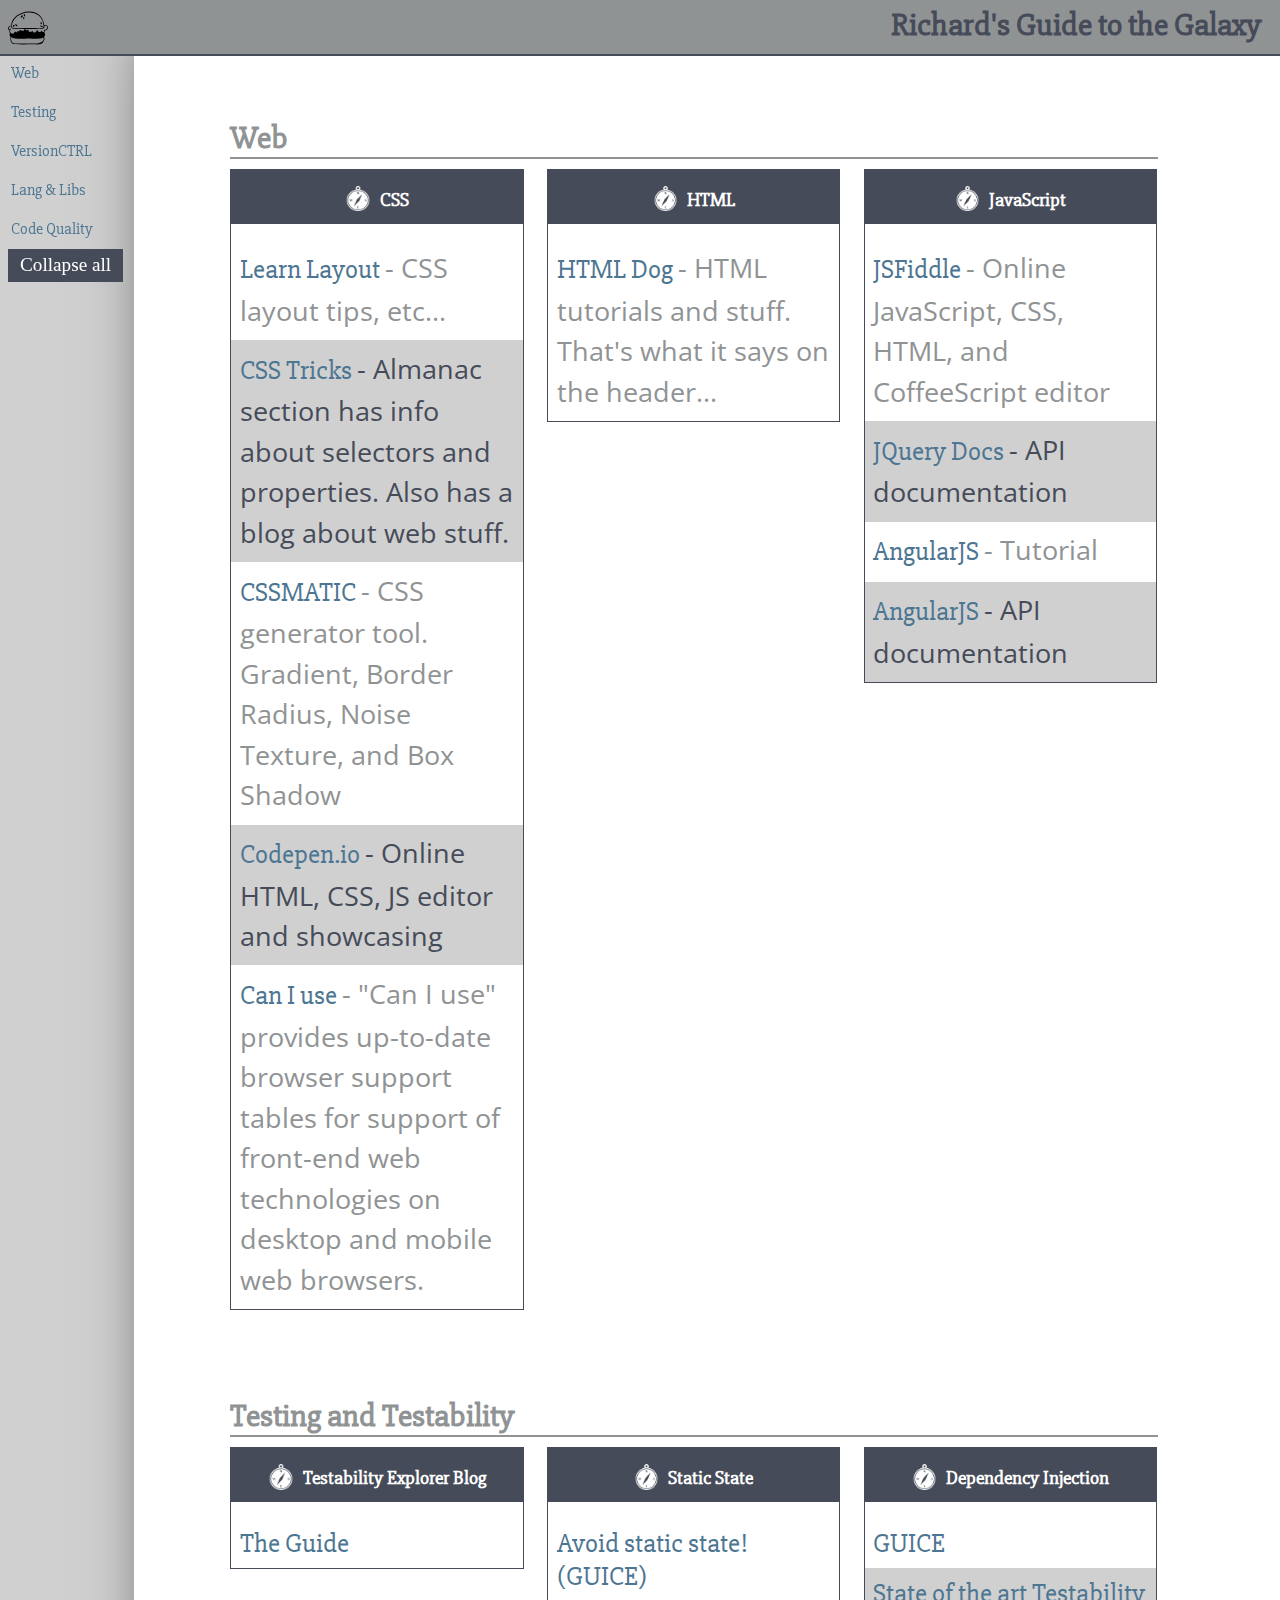
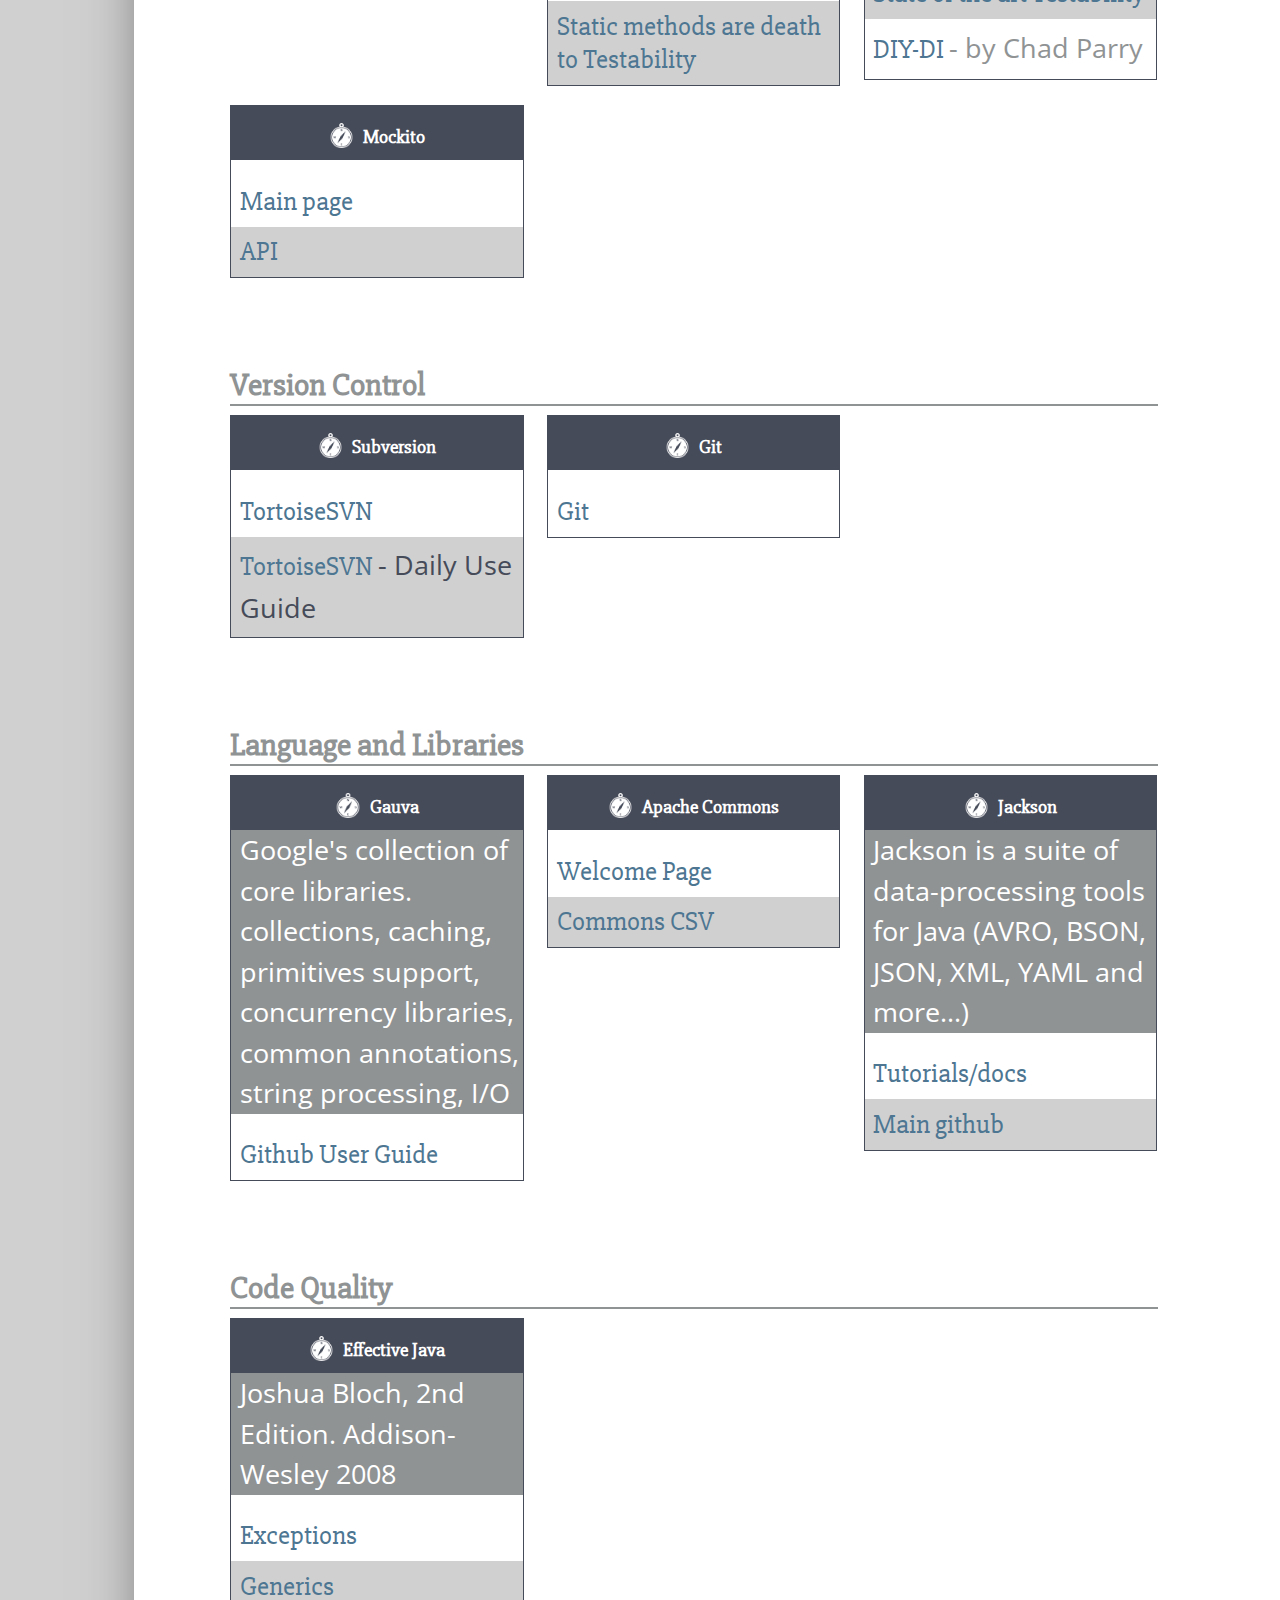
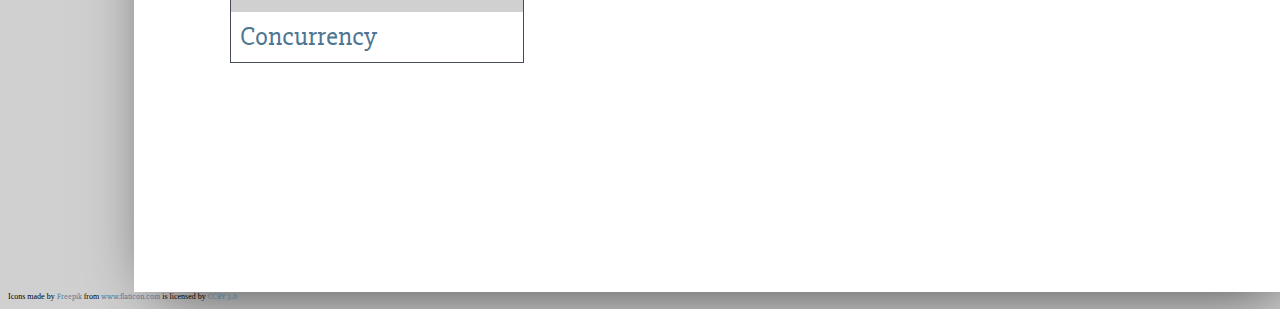
==== index.html @ 896665d2 "Merge branch 'master' into gh-pages" ====
<!DOCTYPE html>
<html>
    <head>
        <title>Guide to the Galaxy</title>
        <meta charset="UTF-8">
        <meta name="viewport" content="width=device-width, initial-scale=1.0">
        <link href='https://fonts.googleapis.com/css?family=Slabo+27px|Open+Sans+Condensed:300' rel='stylesheet' type='text/css'>
        <link rel="stylesheet" type="text/css" href="styles/styles.css">
    </head>
    <body>
        <img src="img/hamburger.svg" alt="hamburger"/>
        <div id="header"> <!--Page header row-->
            <h1>Richard's Guide to the Galaxy</h1>
        </div>
        <div id="side-bar-left">
            <ul>
                <li><a href="index.html#web">Web</a></li>
                <li><a href="index.html#testability">Testing</a></li>
                <li><a href="index.html#version-control">VersionCTRL</a></li>
                <li><a href="index.html#lang-lib">Lang &amp Libs</a></li>
                <li><a href="index.html#code-quality">Code Quality</a></li>
            </ul>
            <div>Collapse all</div>
        </div>
        <div class="container">

            <div class="row super-row">
                <div >
                    <h2 id="web">
                        Web
                    </h2>
                </div>
                <div class="column">
                    <div class="row">
                        <h4>
                            <img src="img/compass67.png" alt="compass"/>
                            CSS
                        </h4>
                    </div>
                    <ul>
                        <li>
                            <p>
                                <a href="http://learnlayout.com/">Learn Layout </a>
                                - CSS layout tips, etc...
                            </p>
                        </li>
                        <li>
                            <p>
                                <a href="https://css-tricks.com/almanac/">CSS Tricks </a>
                                - Almanac section has info about selectors and properties.
                                Also has a blog about web stuff.
                            </p>
                        </li>
                        <li>
                            <p>
                                <a href="http://www.cssmatic.com/">CSSMATIC </a>
                                - CSS generator tool. Gradient, Border Radius, 
                                Noise Texture, and Box Shadow
                            </p>
                        </li>
                        <li>
                            <p>
                                <a href="https://codepen.io">Codepen.io </a>
                                - Online HTML, CSS, JS editor and showcasing
                            </p>
                        </li>
                        <li>
                            <p>
                                <a href="http://caniuse.com/">Can I use </a>
                                - "Can I use" provides up-to-date browser support tables for support of front-end web technologies on desktop and mobile web browsers.
                            </p>
                        </li>
                    </ul>
                </div>
                <div class="column">
                    <div class="row">
                        <h4>
                            <img src="img/compass67.png" alt="compass"/>
                            HTML
                        </h4>
                    </div>
                    <ul>
                        <li>
                            <p>
                                <a href="http://www.htmldog.com/">HTML Dog </a>
                                - HTML tutorials and stuff. That's what it says
                                on the header...
                            </p>
                        </li>
                    </ul>
                </div>
                <div class="column">
                    <div class="row">
                        <h4>
                            <img src="img/compass67.png" alt="compass"/>
                            JavaScript
                        </h4>
                    </div>
                    <ul>
                        <li>
                            <p>
                                <a href="https://jsfiddle.net">JSFiddle </a>
                                - Online JavaScript, CSS, HTML, and CoffeeScript editor
                            </p>
                        </li>
                        <li>
                            <p>
                                <a href="https://api.jquery.com/">JQuery Docs </a>
                                - API documentation
                            </p>
                        </li>
                        <li>
                            <p>
                                <a href="https://docs.angularjs.org/tutorial">AngularJS </a>
                                - Tutorial
                            </p>
                        </li>
                        <li>
                            <p>
                                <a href="https://docs.angularjs.org/api">AngularJS </a>
                                - API documentation
                            </p>
                        </li>
                    </ul>
                </div>
            </div>
            <div class="row super-row">
                <div>
                    <h2 id="testability">
                        Testing and Testability
                    </h2>
                </div>
                <div class="column">
                    <div class="row">
                        <h4>
                            <img src="img/compass67.png" alt="compass"/>
                            Testability Explorer Blog
                        </h4>
                    </div>
                    <ul>
                        <li>
                            <a href="http://misko.hevery.com/2008/11/24/guide-to-writing-testable-code/">The Guide</a>
                        </li>
                    </ul>
                </div>
                <div class="column">
                    <div class="row">
                        <h4>
                            <img src="img/compass67.png" alt="compass"/>
                            Static State
                        </h4>
                    </div>
                    <ul>
                        <li><a href="https://github.com/google/guice/wiki/AvoidStaticState">Avoid static state! (GUICE)</a></li>
                        <li><a href="http://misko.hevery.com/2008/12/15/static-methods-are-death-to-testability/">Static methods are death to Testability</a></li>
                    </ul>
                </div>
                <div class="column">
                    <div class="row">
                        <h4>
                            <img src="img/compass67.png" alt="compass"/>
                            Dependency Injection</h4>
                    </div>
                    <ul>
                        <li><a href="https://github.com/google/guice/wiki/Motivation">GUICE</a></li>
                        <li><a href="https://docs.google.com/presentation/d/1Z51Szm2nNot12UvZMtaYuThVZ0Ie_f84uMIF6kpuWRE/present?slide=id.i0">State of the art Testability</a></li>
                        <li><p><a href="http://blacksheep.parry.org/wp-content/uploads/2010/03/DIY-DI.pdf">DIY-DI </a>- by Chad Parry</p></li>
                    </ul>
                </div>
                <div class="column">
                    <div class="row">
                        <h4>
                            <img src="img/compass67.png" alt="compass"/>
                            Mockito</h4>
                    </div>
                    <ul>
                        <li><a href="http://mockito.org">Main page</a></li>
                        <li><a href="http://mockito.github.io/mockito/docs/current/org/mockito/Mockito.html">API</a></li>
                    </ul>
                </div>
            </div>
            <div class="row super-row"><!-- row 3 -->
                <div >
                    <h2 id="version-control">
                        Version Control
                    </h2>
                </div>
                <div class="column">
                    <div class="row">
                        <h4>
                            <img src="img/compass67.png" alt="compass"/>
                            Subversion
                        </h4>
                    </div>
                    <ul>
                        <li><a href="http://tortoisesvn.net/">TortoiseSVN</a></li>
                        <li>
                            <p>
                                <a href="http://tortoisesvn.net/docs/release/TortoiseSVN_en/tsvn-dug.html">TortoiseSVN </a>
                                - Daily Use Guide
                            </p>
                        </li>
                    </ul>
                </div>
                <div class="column">
                    <div class="row">
                        <h4>
                            <img src="img/compass67.png" alt="compass"/>
                            Git
                        </h4>
                    </div>
                    <ul>
                        <li><a href="#">Git</a></li>
                    </ul>
                </div>
            </div>
            <div class="row super-row">
                <div>
                    <h2 id="lang-lib">
                        Language and Libraries
                    </h2>
                </div>
                <div class="column">
                    <div class="row">
                        <h4>
                            <img src="img/compass67.png" alt="compass"/>
                            Gauva
                        </h4>
                    </div>
                    <p class="col-description">
                        Google's collection of core libraries. collections, 
                        caching, primitives support, concurrency libraries, common annotations, string processing, I/O
                    </p>
                    <ul>
                        <li><a href="https://github.com/google/guava/wiki">Github User Guide</a></li>
                    </ul>
                </div>
                <div class="column">
                    <div class="row">
                        <h4>
                            <img src="img/compass67.png" alt="compass"/>
                            Apache Commons
                        </h4>
                    </div>
                    <ul>
                        <li><a href="https://commons.apache.org/">Welcome Page</a></li>
                        <li><a href="https://commons.apache.org/proper/commons-csv/">Commons CSV</a></li>
                    </ul>
                </div>
                <div class="column">
                    <div class="row">
                        <h4>
                            <img src="img/compass67.png" alt="compass"/>
                            Jackson
                        </h4>
                    </div>
                    <p class="col-description">
                        Jackson is a suite of data-processing tools for Java (AVRO, BSON, JSON, XML, YAML and more...)
                    </p>
                    <ul>
                        <li><a href="https://github.com/FasterXML/jackson-docs">Tutorials/docs</a></li>
                        <li><a href="https://github.com/FasterXML/jackson">Main github</a></li>
                    </ul>
                </div>
            </div>
            <div class="row super-row">
                <div>
                    <h2 id="code-quality">
                        Code Quality
                    </h2>
                </div>
                <div class="column">
                    <div class="row">
                        <h4>
                            <img src="img/compass67.png" alt="compass"/>
                            Effective Java
                        </h4>
                    </div>
                    <p class="col-description">
                        <a href="http://www.amazon.com/Effective-Java-2nd-Joshua-Bloch/dp/0321356683/ref=sr_1_1?ie=UTF8&qid=1441570500&sr=8-1&keywords=effective+java">Joshua Bloch, 2nd Edition. Addison-Wesley 2008 </a>
                    </p>
                    <ul>
                        <li><a href="exceptions.html">Exceptions</a></li>
                        <li><a href="#code-quality">Generics</a></li>
                        <li><a href="#code-quality">Concurrency</a></li>
                    </ul>
                </div>
            </div>
        </div>
        <div id="icon-citation">Icons made by <a href="http://www.flaticon.com/authors/freepik" title="Freepik">Freepik</a> from <a href="http://www.flaticon.com" title="Flaticon">www.flaticon.com</a>             is licensed by <a href="http://creativecommons.org/licenses/by/3.0/" title="Creative Commons BY 3.0">CC BY 3.0</a></div>
    </body>
    <script src="https://ajax.googleapis.com/ajax/libs/jquery/2.1.3/jquery.min.js"></script>
    <script src="scripts/sidebar.js" type="text/javascript"></script>
</html>
---- styles/styles.css ----
/* 
        Created on : Aug 29, 2015, 10:10:57 AM
        Author     : richardclay
    */
    body{
        padding: 0;
        background-color: #d0d0d0;
    }

    a{
        color: #4d7692;
        text-decoration: none;
        font-family: 'Slabo 27px', serif;
    }

    p{
        color: #909394;
        line-height: 1.5;
        font-family: 'Open Sans Condensed', sans-serif;
    }

    a:hover{
        color: #ff8a4a;
    }

    a,
    p{

        font-size: 27px;
        margin-bottom: 0;
        margin-top: 0;
    }

    .column{
        display: inline-block;
        margin-left: 0;
        margin-right: 2%;
        margin-bottom: 2%;
        width: 30%;
        vertical-align: top;
        border: 1px solid #464B59;
    }

    .container{
        width: 80%;
        min-height: 800px;
        margin-left: 10%;
        padding-right: 5%;
        padding-left: 6%;
        padding-top: 5%;
        box-shadow: 5px;

        background-color: #fff;
        padding-bottom: 15%;
        -webkit-box-shadow: 10px 10px 64px -14px rgba(0,0,0,0.75);
        -moz-box-shadow: 10px 10px 64px -14px rgba(0,0,0,0.75);
        box-shadow: 10px 10px 64px -14px rgba(0,0,0,0.75);
    }
    div.column > .row{
        background: #464B59;
        color: white;
    }

    div#header{
        border-bottom: 2px solid #464B59; 
        text-align: right;
        width: 105%;
        margin-left: -5%;
        position: fixed;
        top: 0;
        z-index: 1;
    }

    div#header h1{
        background: #909394;
        color: #464B59;
        font-size: 2em;
        margin-top: 0;
        padding-right: 2%;
        margin-bottom: 0;
        padding-bottom: 10px;
        padding-top: 5px;
    }

    div#side-bar-left{
        position: fixed;
        top: 6%;
        width: 9%;
    }

    div#side-bar-left a{
        font-size: 1em;
        line-height: 2;
    }
    
    div#side-bar-left ul{
        margin-top: 0;
    }

    div#side-bar-left div{
        background-color: #464B59;
        color: white;
        font-size: 1.2em;
        padding: 5%;
        text-align: center;
    }
    
    div.title h3{
        border-bottom: 2px solid #464B59;
        color: #464B59;
        display: inline-block;
        font-size: 1.65em;
        padding-bottom: 2px;
    }

    div.column ul{
        /*display: none;*/
    }

    div.column li:nth-child(even){
        background-color: #D0D0D0;
    }
    div.column li:nth-child(even) p{
        color: #464B59;
    }

    div#icon-citation,
    div#icon-citation a{
        font-size: 8px;
    }

    h1,
    h2,
    h3,
    h4{
        font-family: 'Slabo 27px', serif;
    }
    h2{
        border-bottom: solid 2px #909394;
        font-size: 2em;
        color: #909394;
        margin-bottom: 1%;
        width: 95.5%;
    }

    h4{
        color: #fff;
        font-size: 1.2em;
        text-align: center;
        margin: 0%;
        padding-top: 2%;
        padding-bottom: 2%;
    }

    img[alt="compass"]{
        margin-right: 5px;
        position: relative;
        top: 5px;
        width: 9%;
    }

    img[alt="hamburger"]{
        width: 40px;
        position: fixed;
        z-index: 2;
    }

    ul{
        list-style: none;
        padding-left: 0%;
        margin-bottom: 0;
    }

    li{
        padding: 3%;
    }


    p.col-description{
        width: 97%;
        background-color: #909394;
        color: #fff;
        padding-left: 3%;
    }
    
    p.detail{
        max-width: 60%;
    }
    .row{
        padding: 2%;
    }

    div.super-row{
    }

    .bot-pad{
        padding-bottom: 15%;
    }

    .super-row:nth-last-of-type(1){
        border-bottom: none;
    }
    
    p.col-description a{
        font-family: inherit;
        color: inherit;
    }
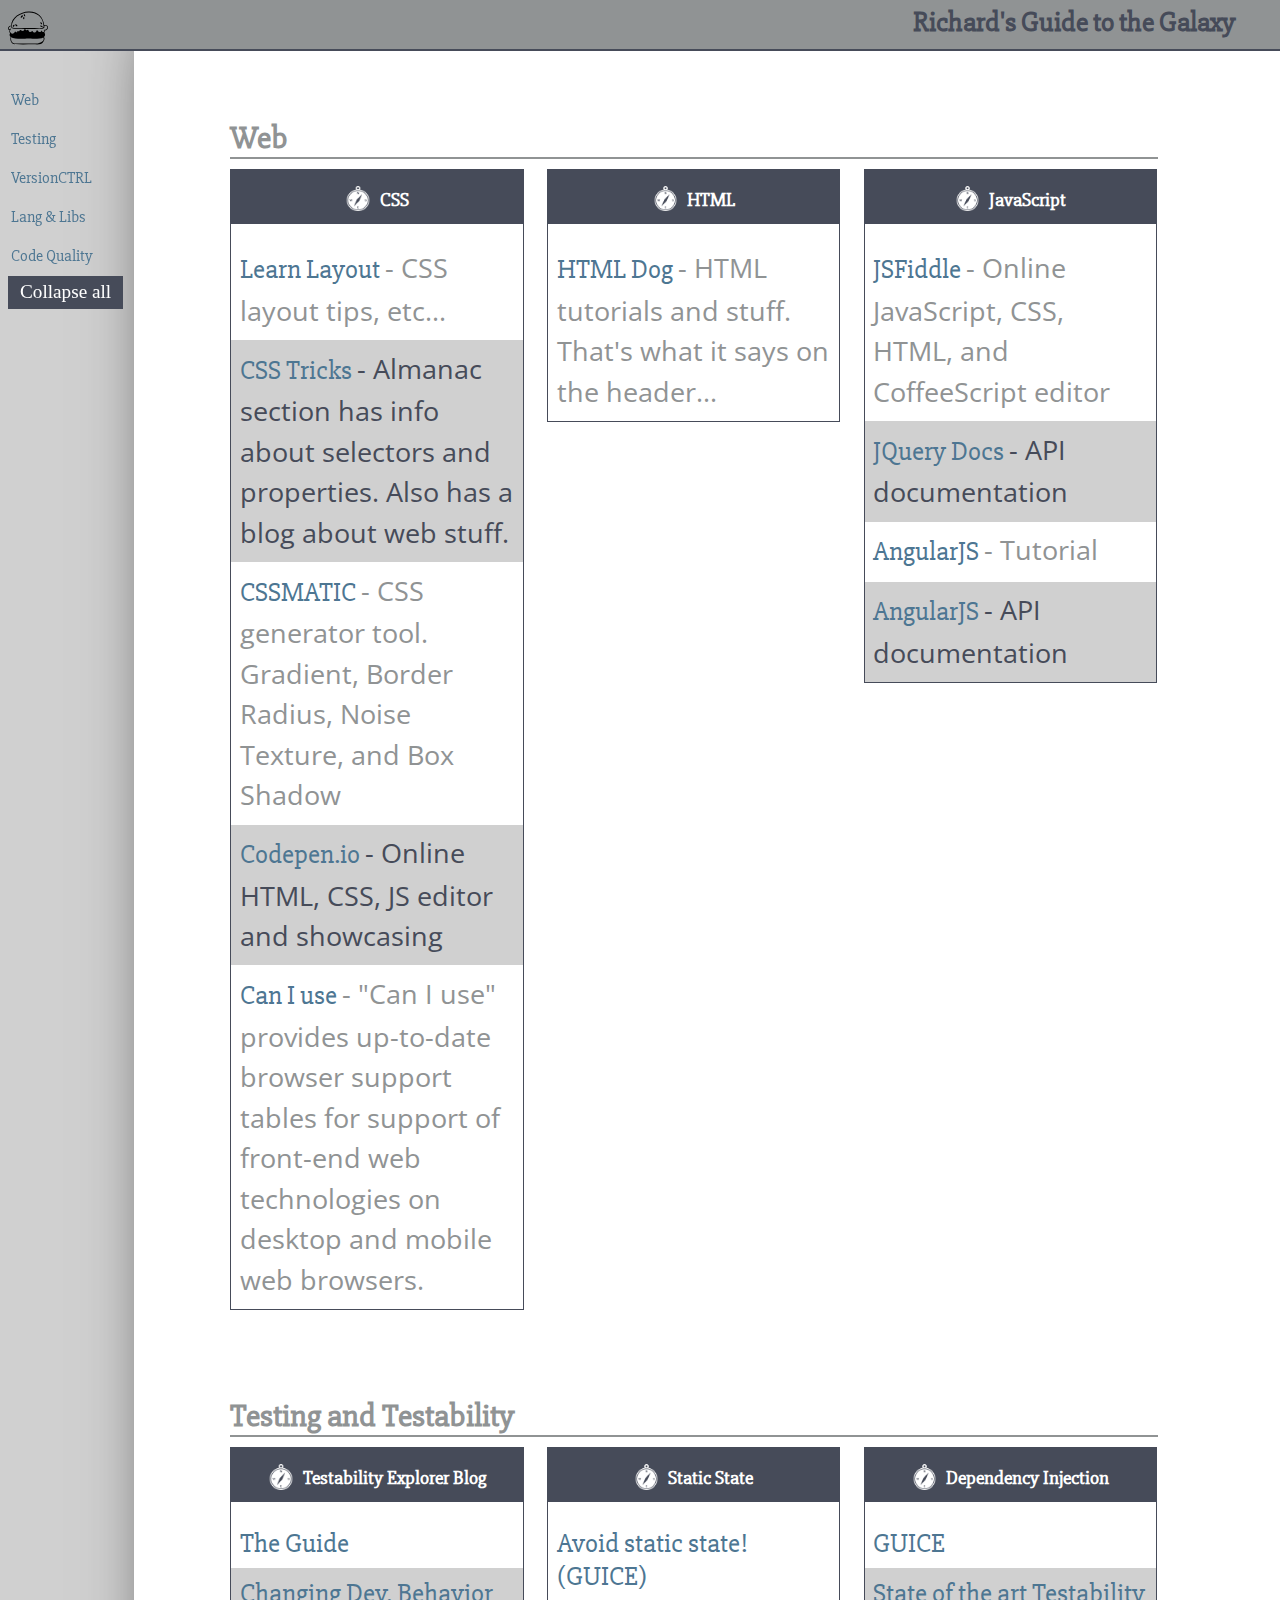
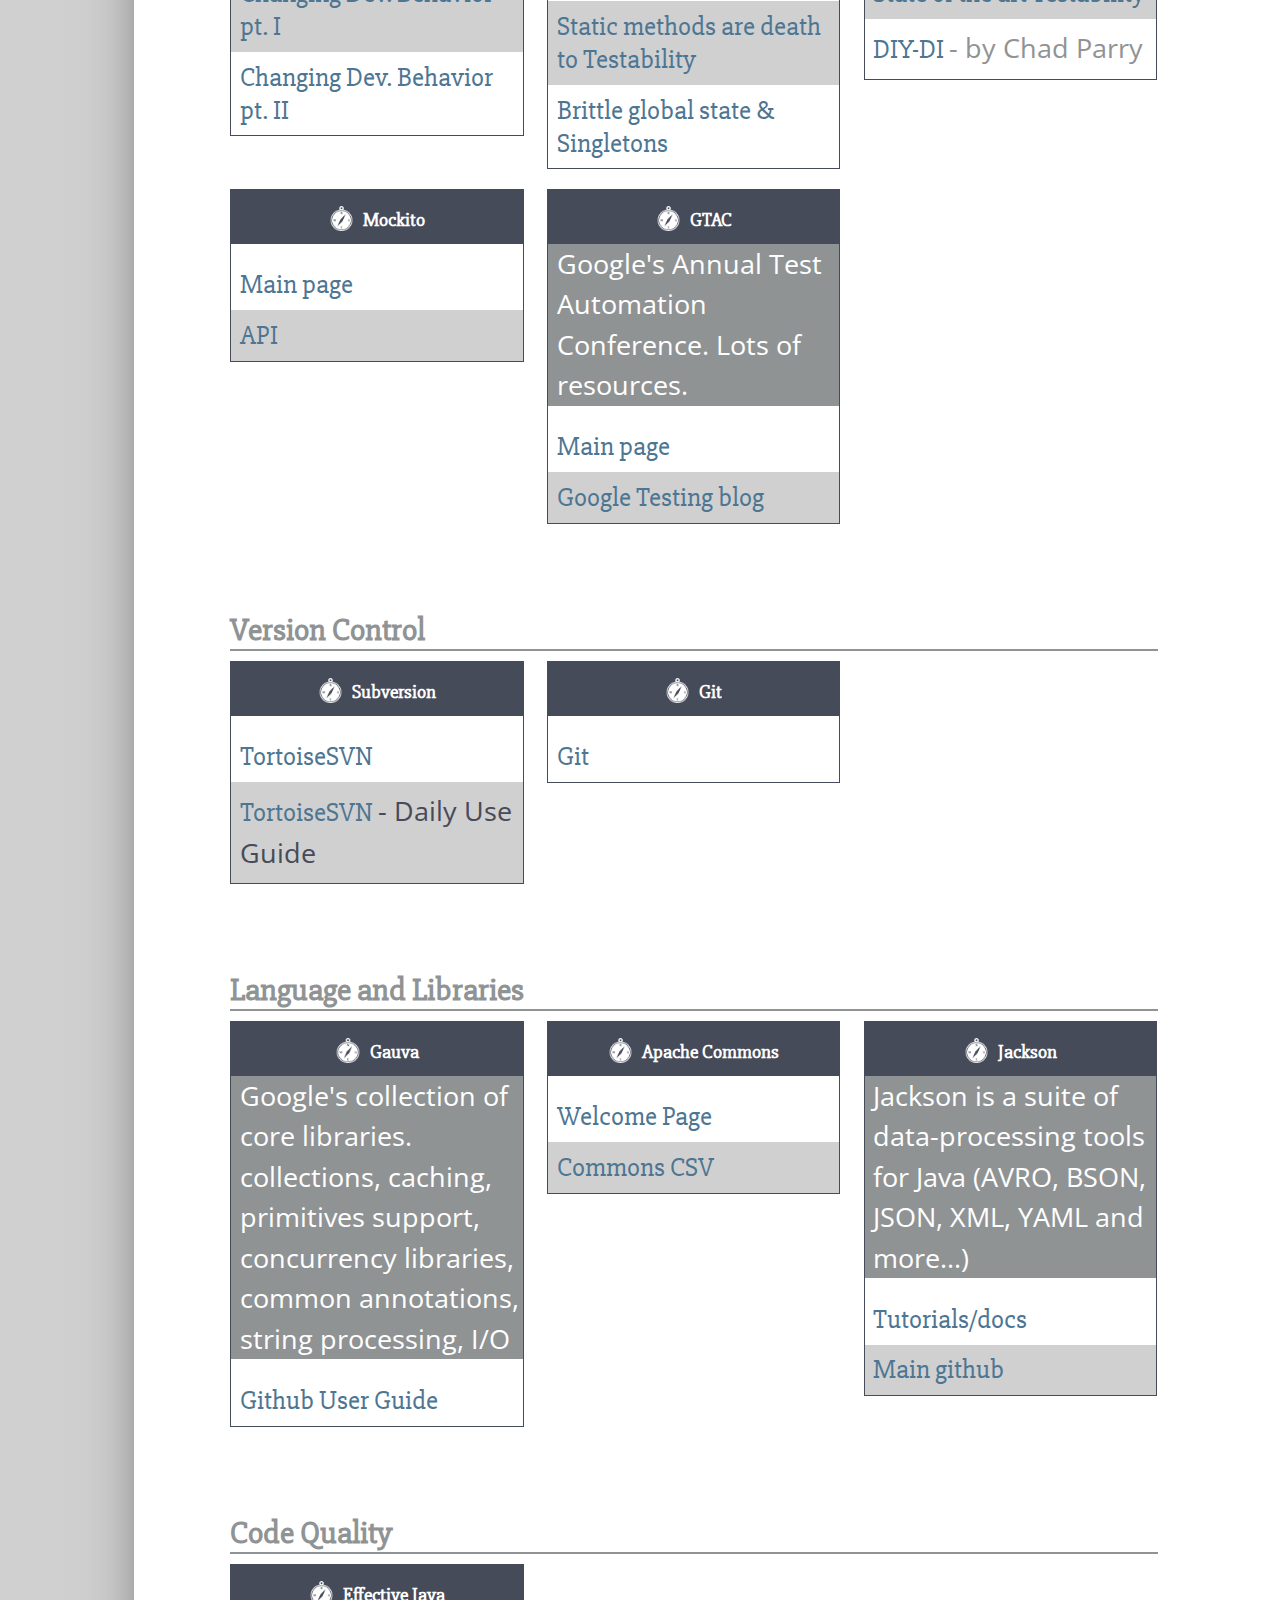
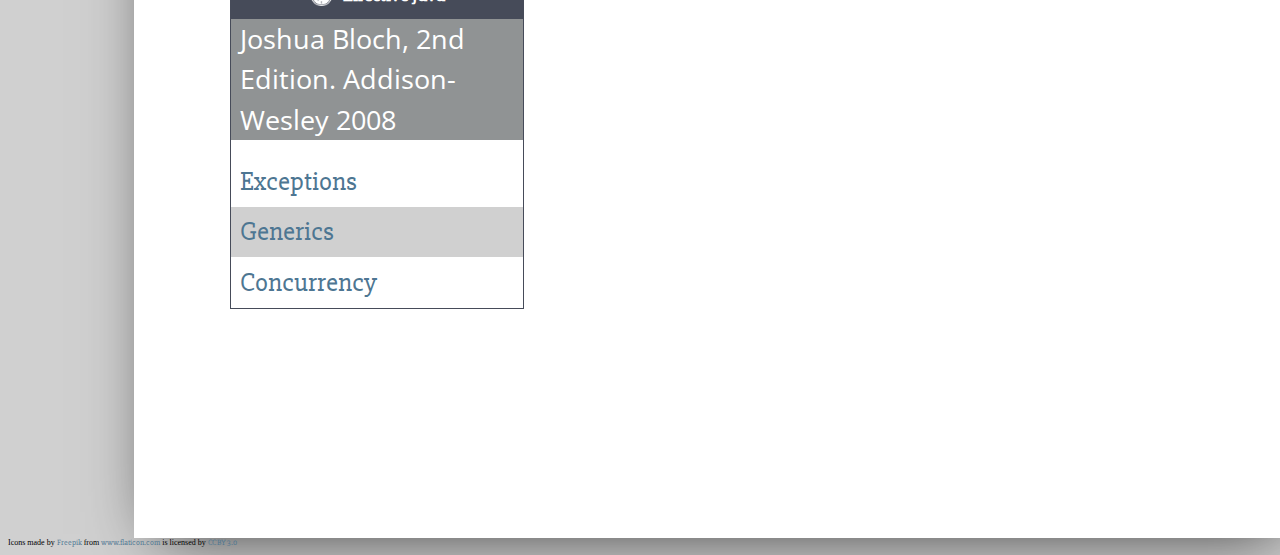
==== commit 2e38b9b5: "links added, collapse button fix" ====
--- a/index.html
+++ b/index.html
@@ -10,7 +10,8 @@
     <body>
         <img src="img/hamburger.svg" alt="hamburger"/>
         <div id="header"> <!--Page header row-->
-            <h1>Richard's Guide to the Galaxy</h1>
+            <!--<h1>Richard's Guide to the Galaxy</h1>-->
+            <h1><a href="index.html">Richard's Guide to the Galaxy</a></h1>
         </div>
         <div id="side-bar-left">
             <ul>
@@ -141,6 +142,12 @@
                         <li>
                             <a href="http://misko.hevery.com/2008/11/24/guide-to-writing-testable-code/">The Guide</a>
                         </li>
+                        <li>
+                            <a href="http://www.alphaitjournal.com/2008/08/hevery-changing-developer-behaviour.html">Changing Dev. Behavior pt. I</a>
+                        </li>
+                        <li>
+                            <a href="http://www.alphaitjournal.com/2009/06/hevery-changing-developer-behaviour.html">Changing Dev. Behavior pt. II</a>
+                        </li>
                     </ul>
                 </div>
                 <div class="column">
@@ -153,6 +160,7 @@
                     <ul>
                         <li><a href="https://github.com/google/guice/wiki/AvoidStaticState">Avoid static state! (GUICE)</a></li>
                         <li><a href="http://misko.hevery.com/2008/12/15/static-methods-are-death-to-testability/">Static methods are death to Testability</a></li>
+                        <li><a href="http://misko.hevery.com/code-reviewers-guide/flaw-brittle-global-state-singletons/">Brittle global state &amp; Singletons</a></li>
                     </ul>
                 </div>
                 <div class="column">
@@ -176,6 +184,20 @@
                     <ul>
                         <li><a href="http://mockito.org">Main page</a></li>
                         <li><a href="http://mockito.github.io/mockito/docs/current/org/mockito/Mockito.html">API</a></li>
+                    </ul>
+                </div>
+                <div class="column">
+                    <div class="row">
+                        <h4>
+                            <img src="img/compass67.png" alt="compass"/>
+                            GTAC</h4>
+                    </div>
+                    <p class="col-description">
+                        Google's Annual Test Automation Conference. Lots of resources.
+                    </p>
+                    <ul>
+                        <li><a href="https://developers.google.com/google-test-automation-conference/">Main page</a></li>
+                        <li><a href="http://googletesting.blogspot.com/">Google Testing blog</a></li>
                     </ul>
                 </div>
             </div>
--- a/styles/styles.css
+++ b/styles/styles.css
@@ -71,10 +71,11 @@
         z-index: 1;
     }
 
-    div#header h1{
+    div#header h1,
+    div#header a{
         background: #909394;
         color: #464B59;
-        font-size: 2em;
+        font-size: 1.32em;
         margin-top: 0;
         padding-right: 2%;
         margin-bottom: 0;
@@ -84,7 +85,7 @@
 
     div#side-bar-left{
         position: fixed;
-        top: 6%;
+        top: 9%;
         width: 9%;
     }
 
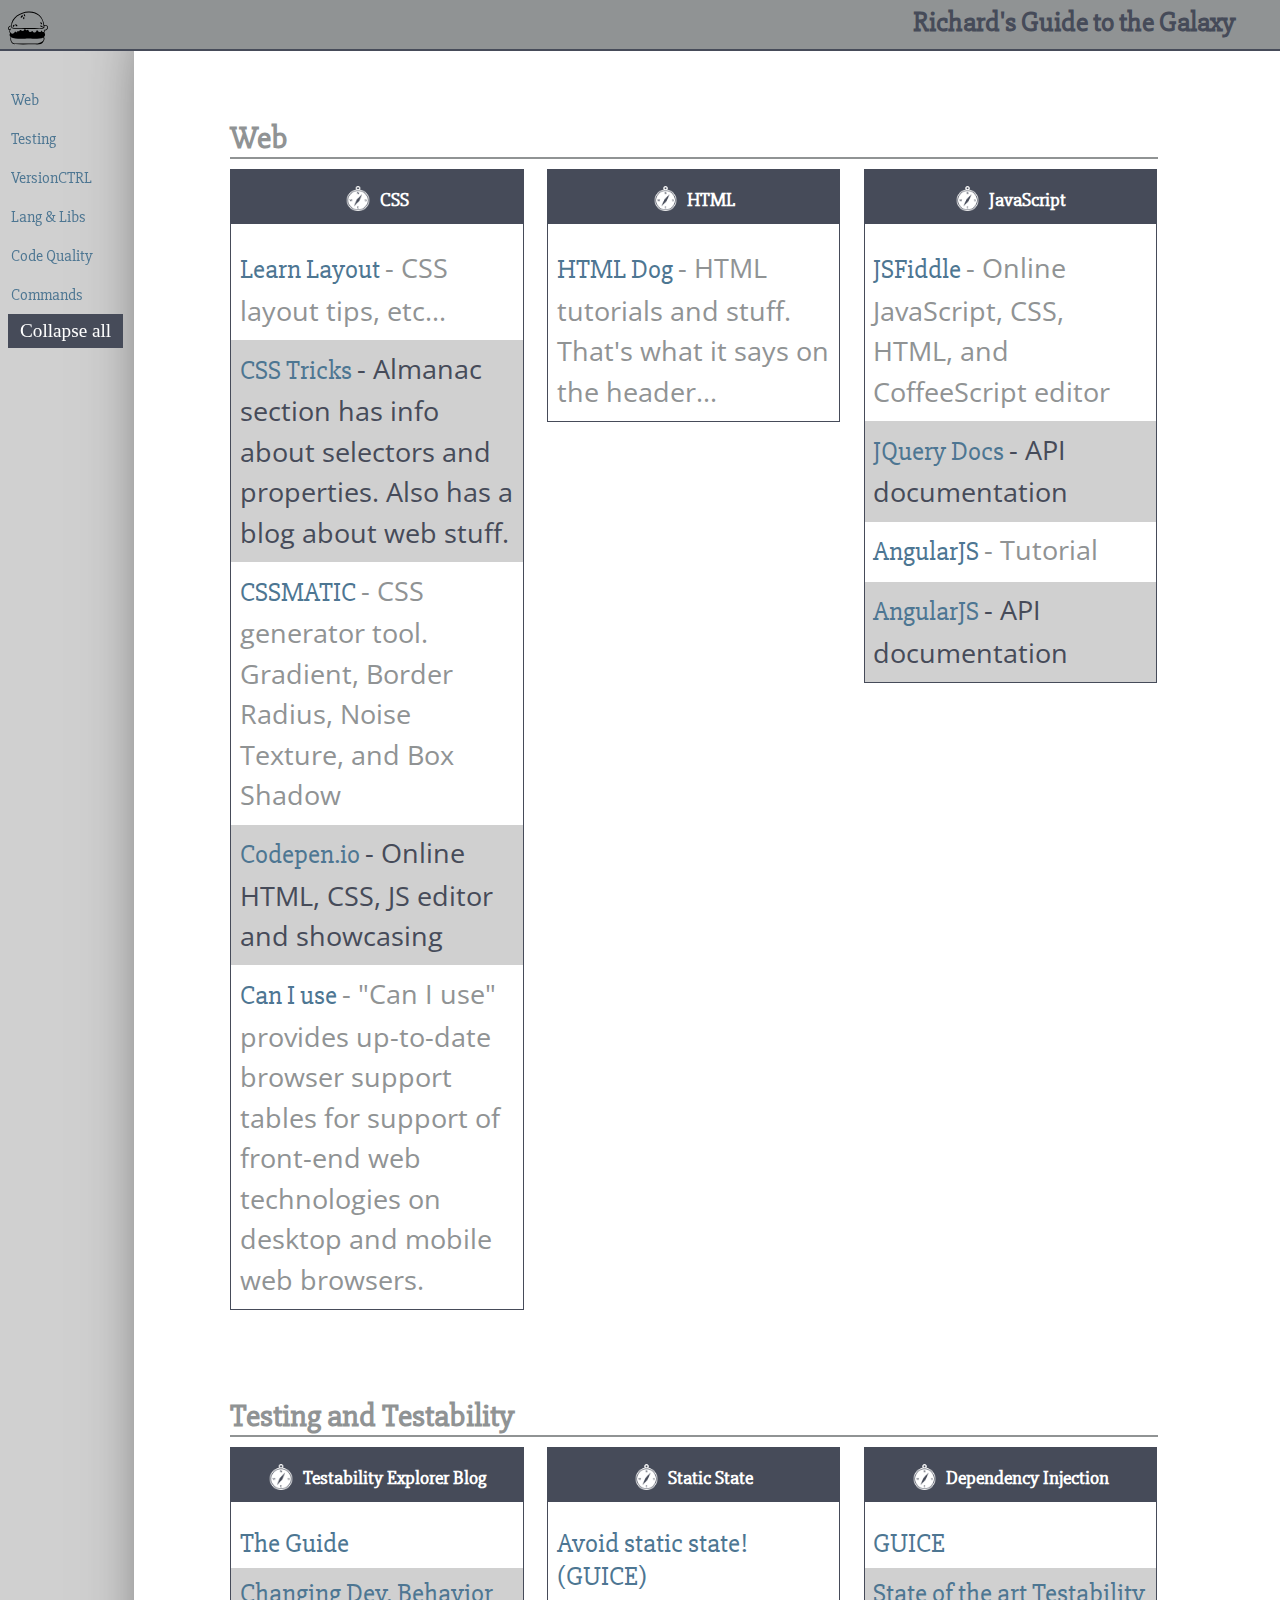
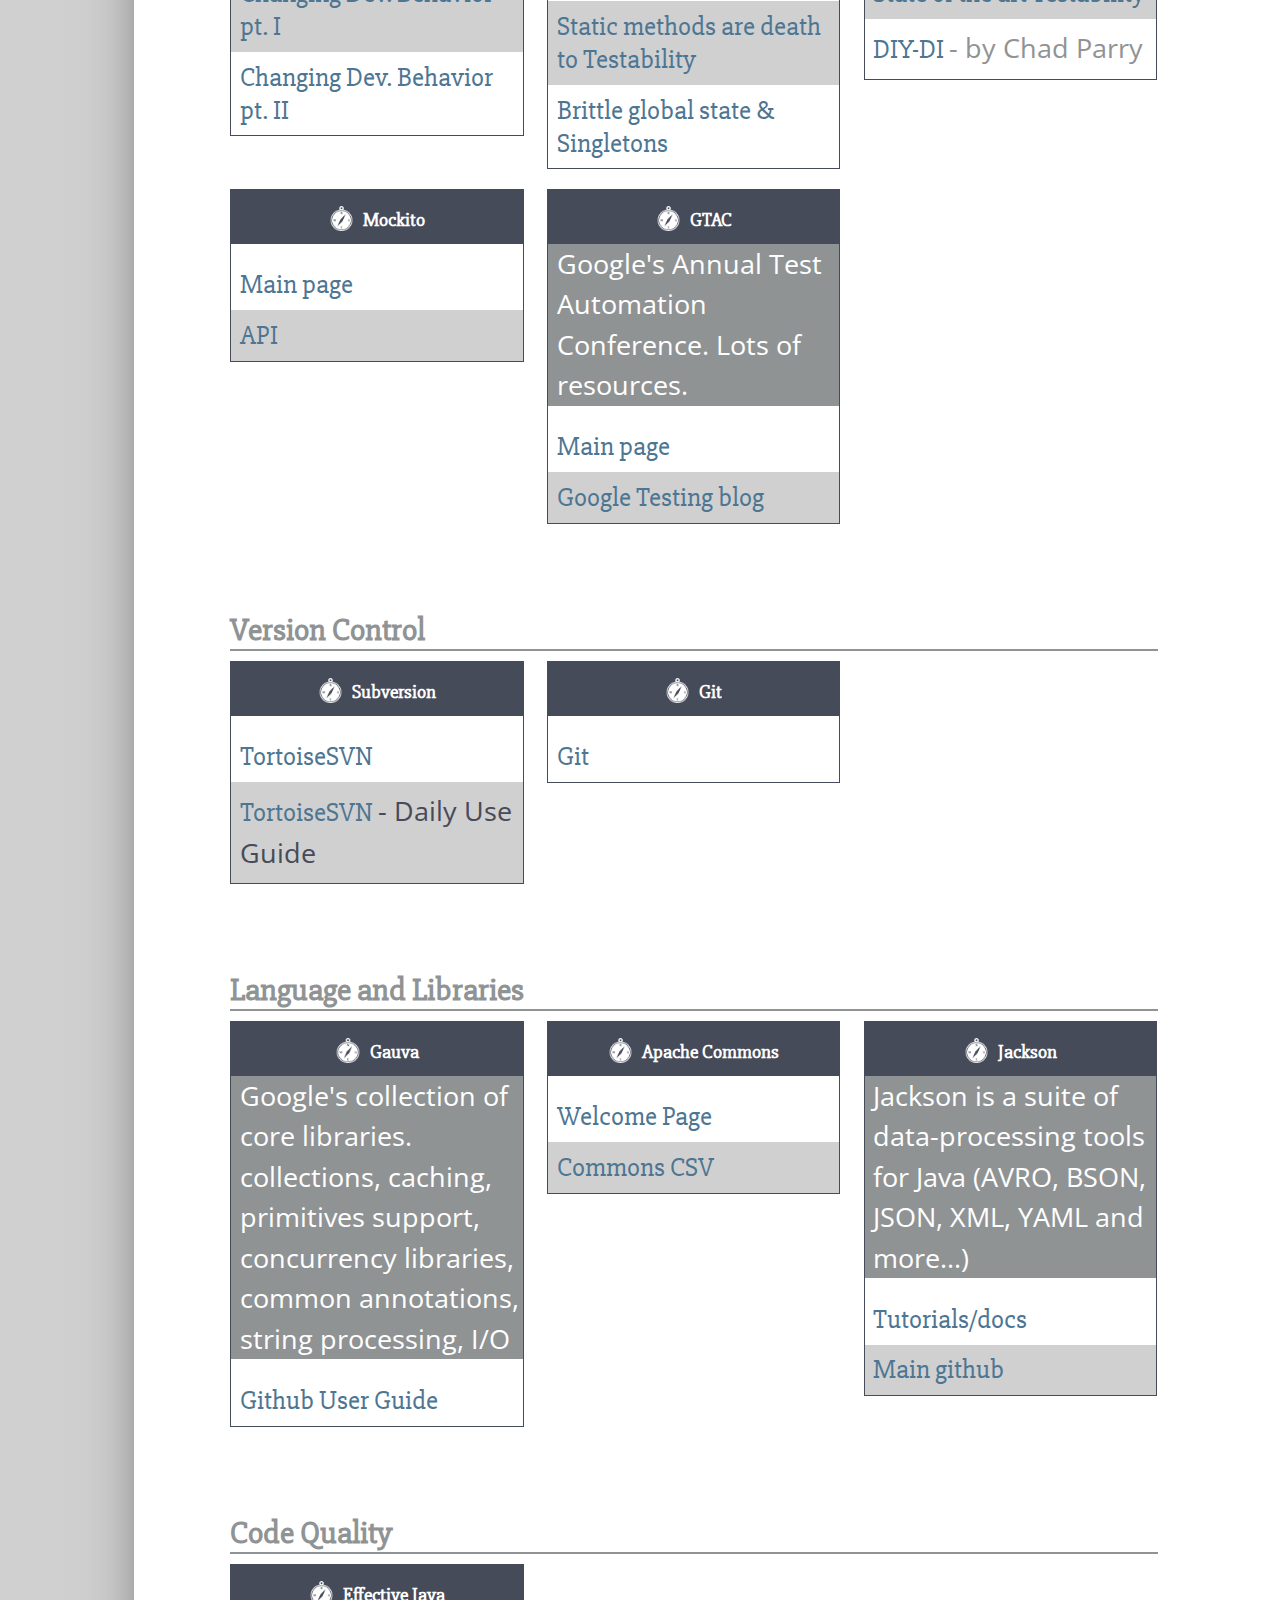
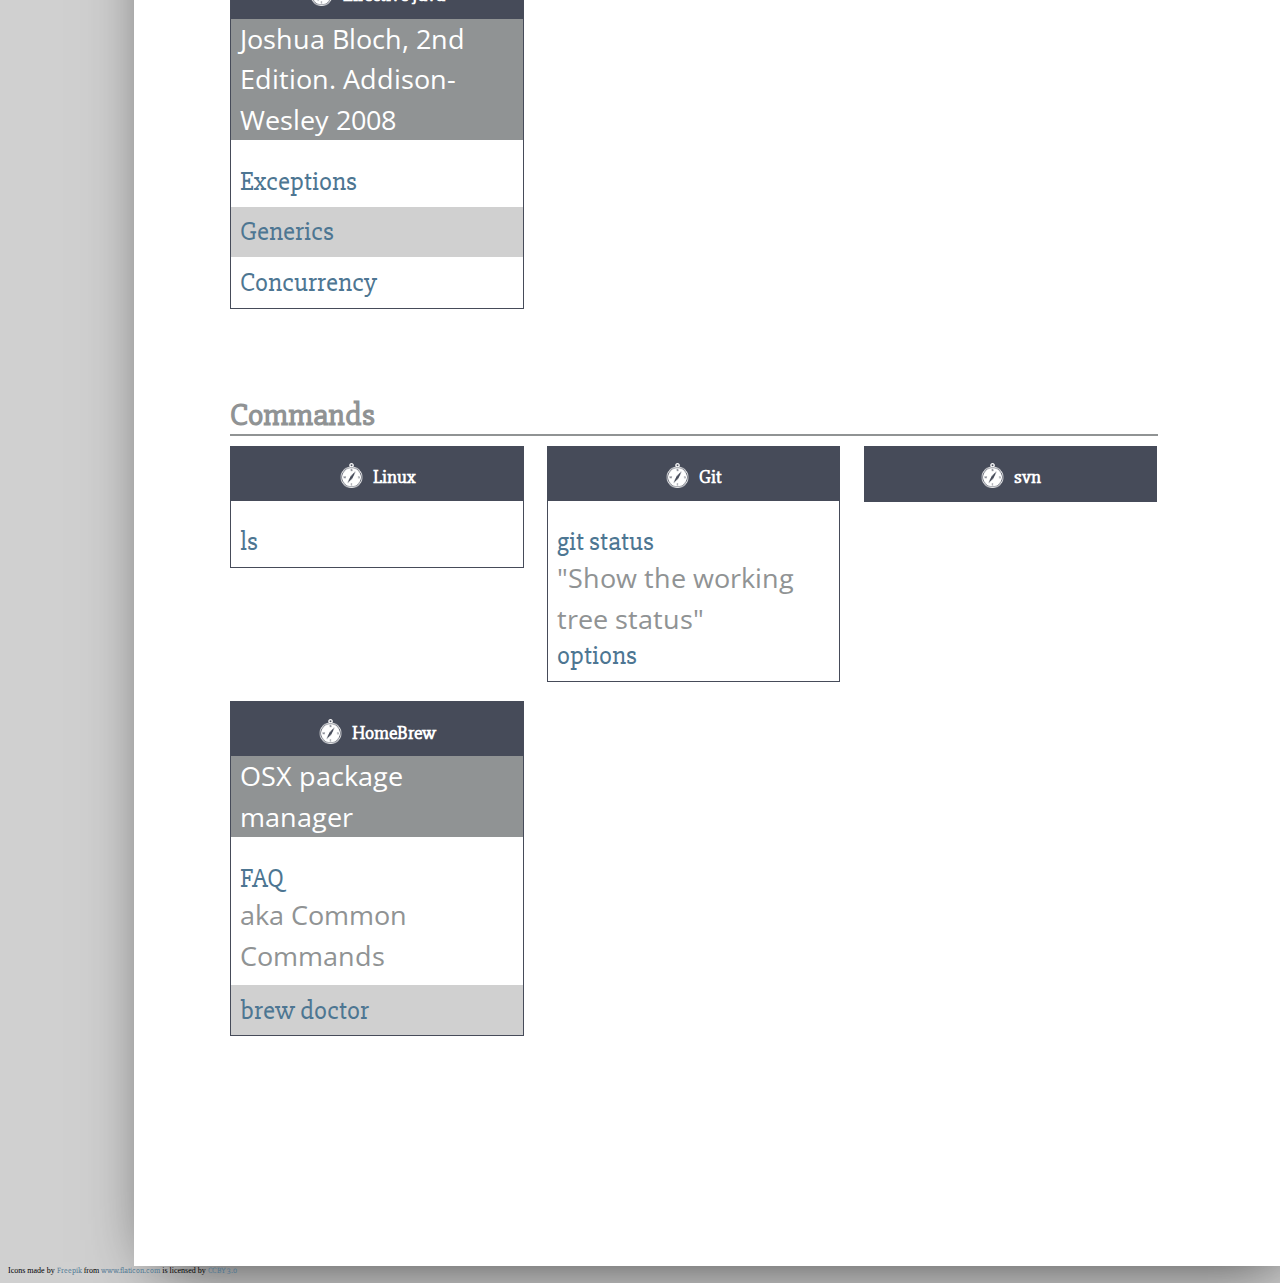
==== commit b712ef2a: "Added new page 'git-options', added new section for commands" ====
--- a/index.html
+++ b/index.html
@@ -20,6 +20,7 @@
                 <li><a href="index.html#version-control">VersionCTRL</a></li>
                 <li><a href="index.html#lang-lib">Lang &amp Libs</a></li>
                 <li><a href="index.html#code-quality">Code Quality</a></li>
+                <li><a href="index.html#commands">Commands</a></li>
             </ul>
             <div>Collapse all</div>
         </div>
@@ -305,6 +306,65 @@
                         <li><a href="exceptions.html">Exceptions</a></li>
                         <li><a href="#code-quality">Generics</a></li>
                         <li><a href="#code-quality">Concurrency</a></li>
+                    </ul>
+                </div>
+            </div>
+        <!--</div>-->
+            <div class="row super-row">
+                <div>
+                    <h2 id="commands">
+                        Commands
+                    </h2>
+                </div>
+                <div class="column">
+                    <div class="row">
+                        <h4>
+                            <img src="img/compass67.png" alt="compass"/>
+                            Linux
+                        </h4>
+                    </div>
+                    <ul>
+                        <li><a href="#commands">ls</a></li>
+                    </ul>
+                </div>
+                <div class="column">
+                    <div class="row">
+                        <h4>
+                            <img src="img/compass67.png" alt="compass"/>
+                            Git
+                        </h4>
+                    </div>
+                    <ul>
+                        <li>
+                            <a href="http://git-scm.com/docs/git-status">git status</a>
+                            <p>"Show the working tree status"</p>
+                            <a href="git-options.html#status">options</a>
+                        </li>
+                    </ul>
+                </div>
+                <div class="column">
+                    <div class="row">
+                        <h4>
+                            <img src="img/compass67.png" alt="compass"/>
+                            svn
+                        </h4>
+                    </div>
+                </div>
+                <div class="column">
+                    <div class="row">
+                        <h4>
+                            <img src="img/compass67.png" alt="compass"/>
+                            HomeBrew
+                        </h4>
+                    </div>
+                    <p class="col-description">
+                        <a href="http://brew.sh/">OSX package manager</a>
+                    </p>
+                    <ul>
+                        <li>
+                            <a href="https://github.com/Homebrew/homebrew/blob/master/share/doc/homebrew/FAQ.md">FAQ</a>
+                            <p>aka Common Commands</p></li>
+                        <li><a href="#commands">brew doctor</a></li>
                     </ul>
                 </div>
             </div>
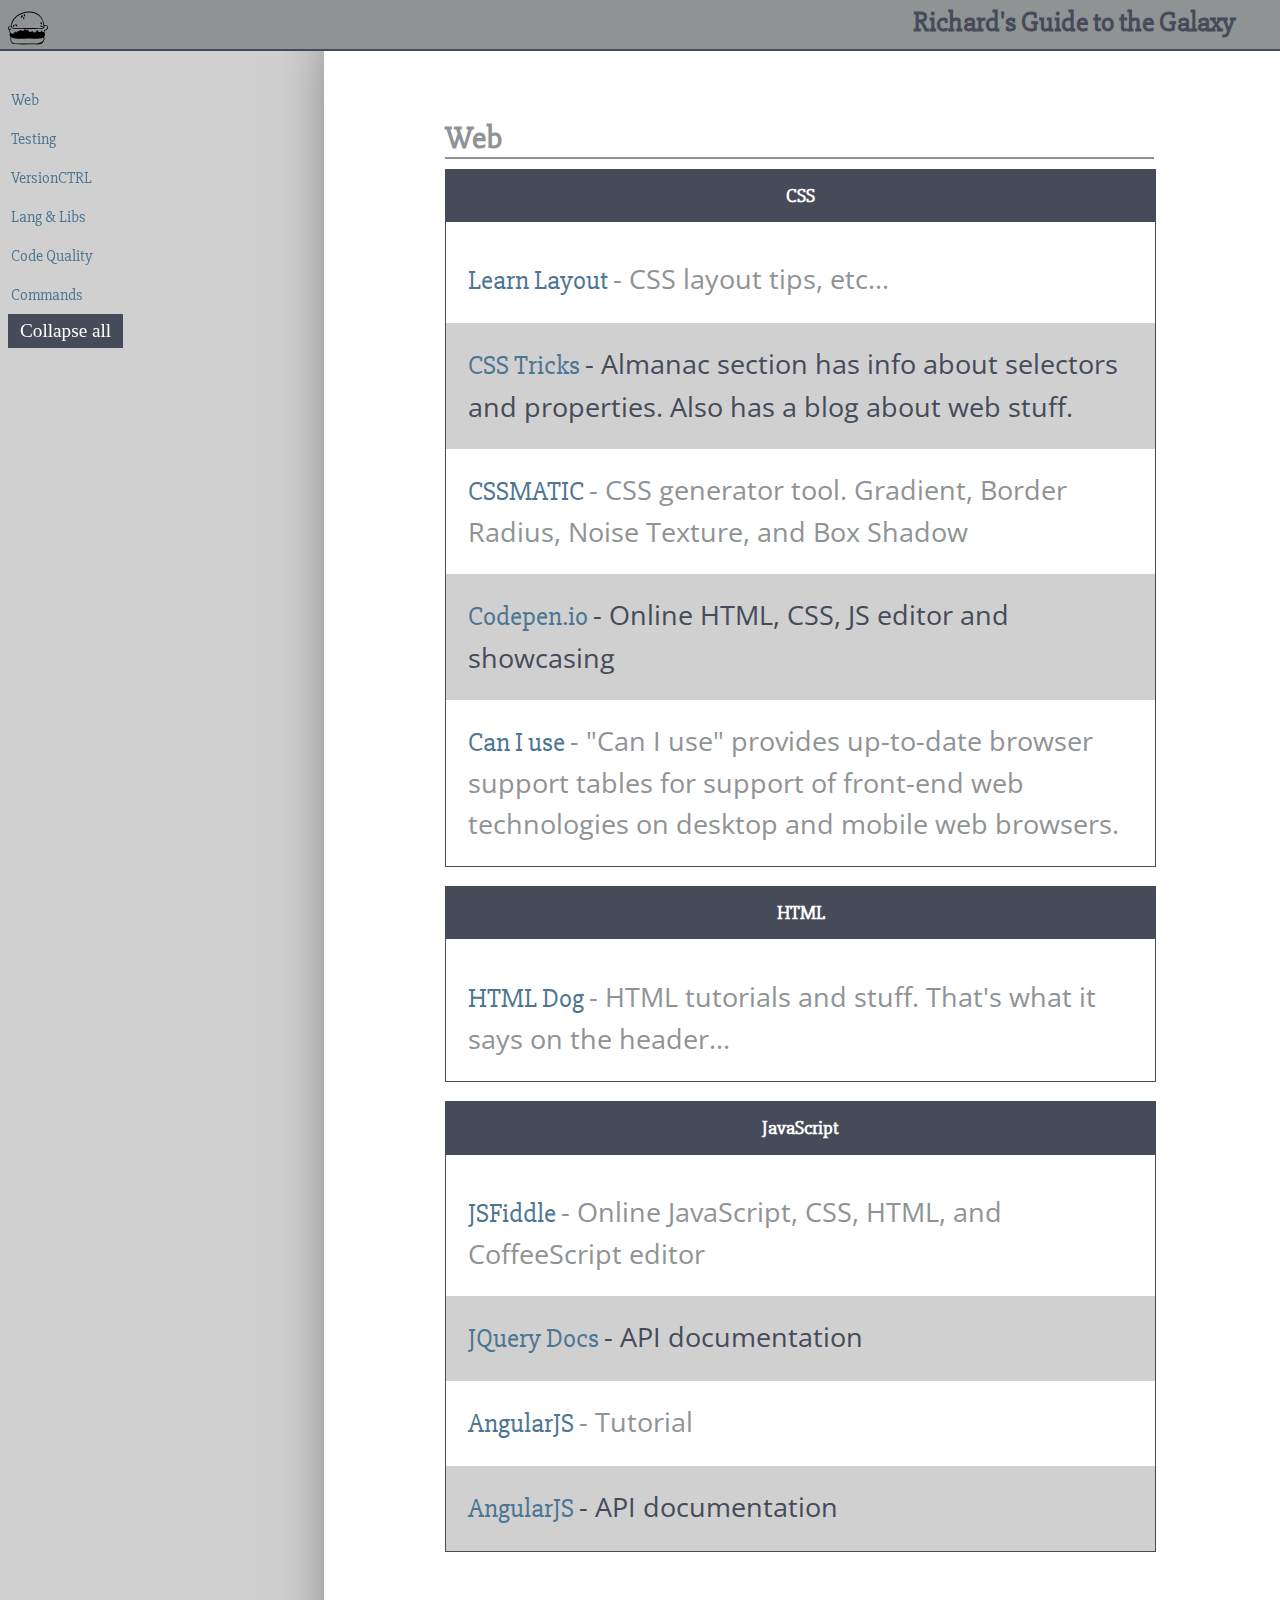
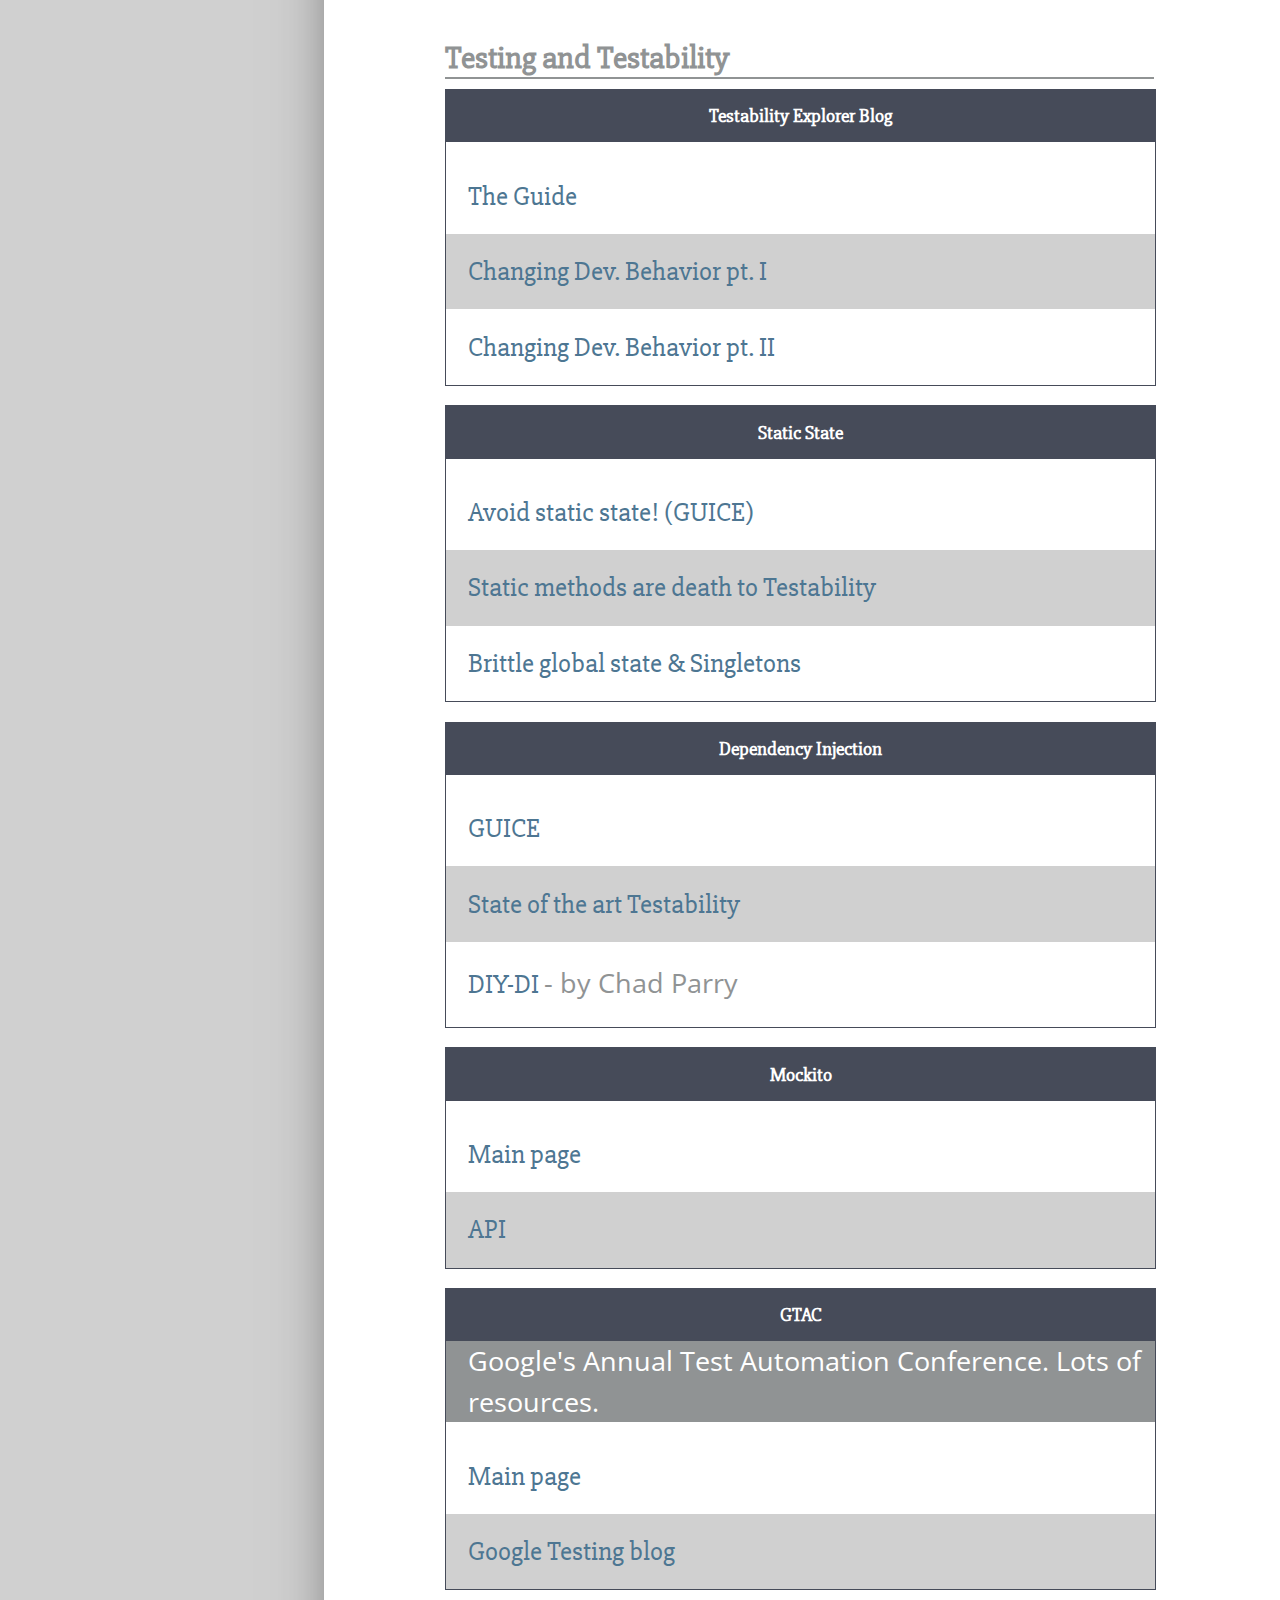
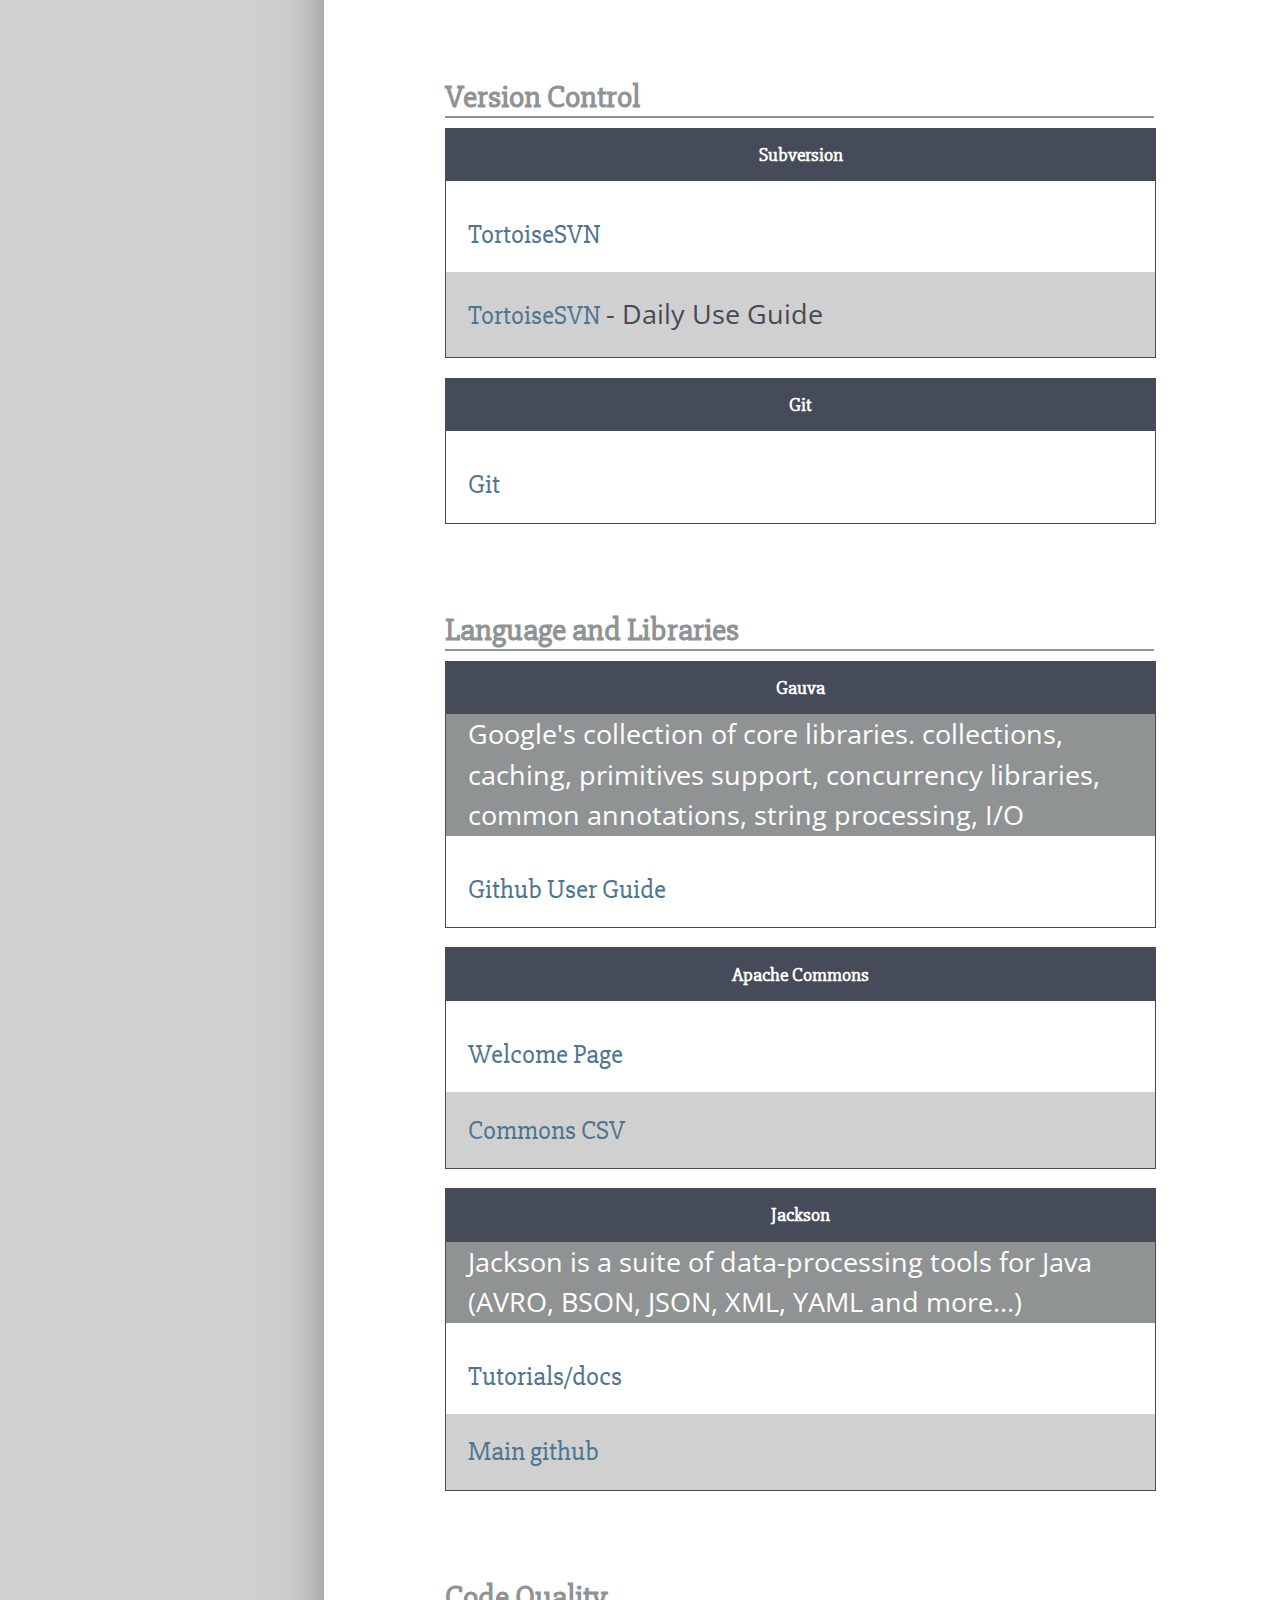
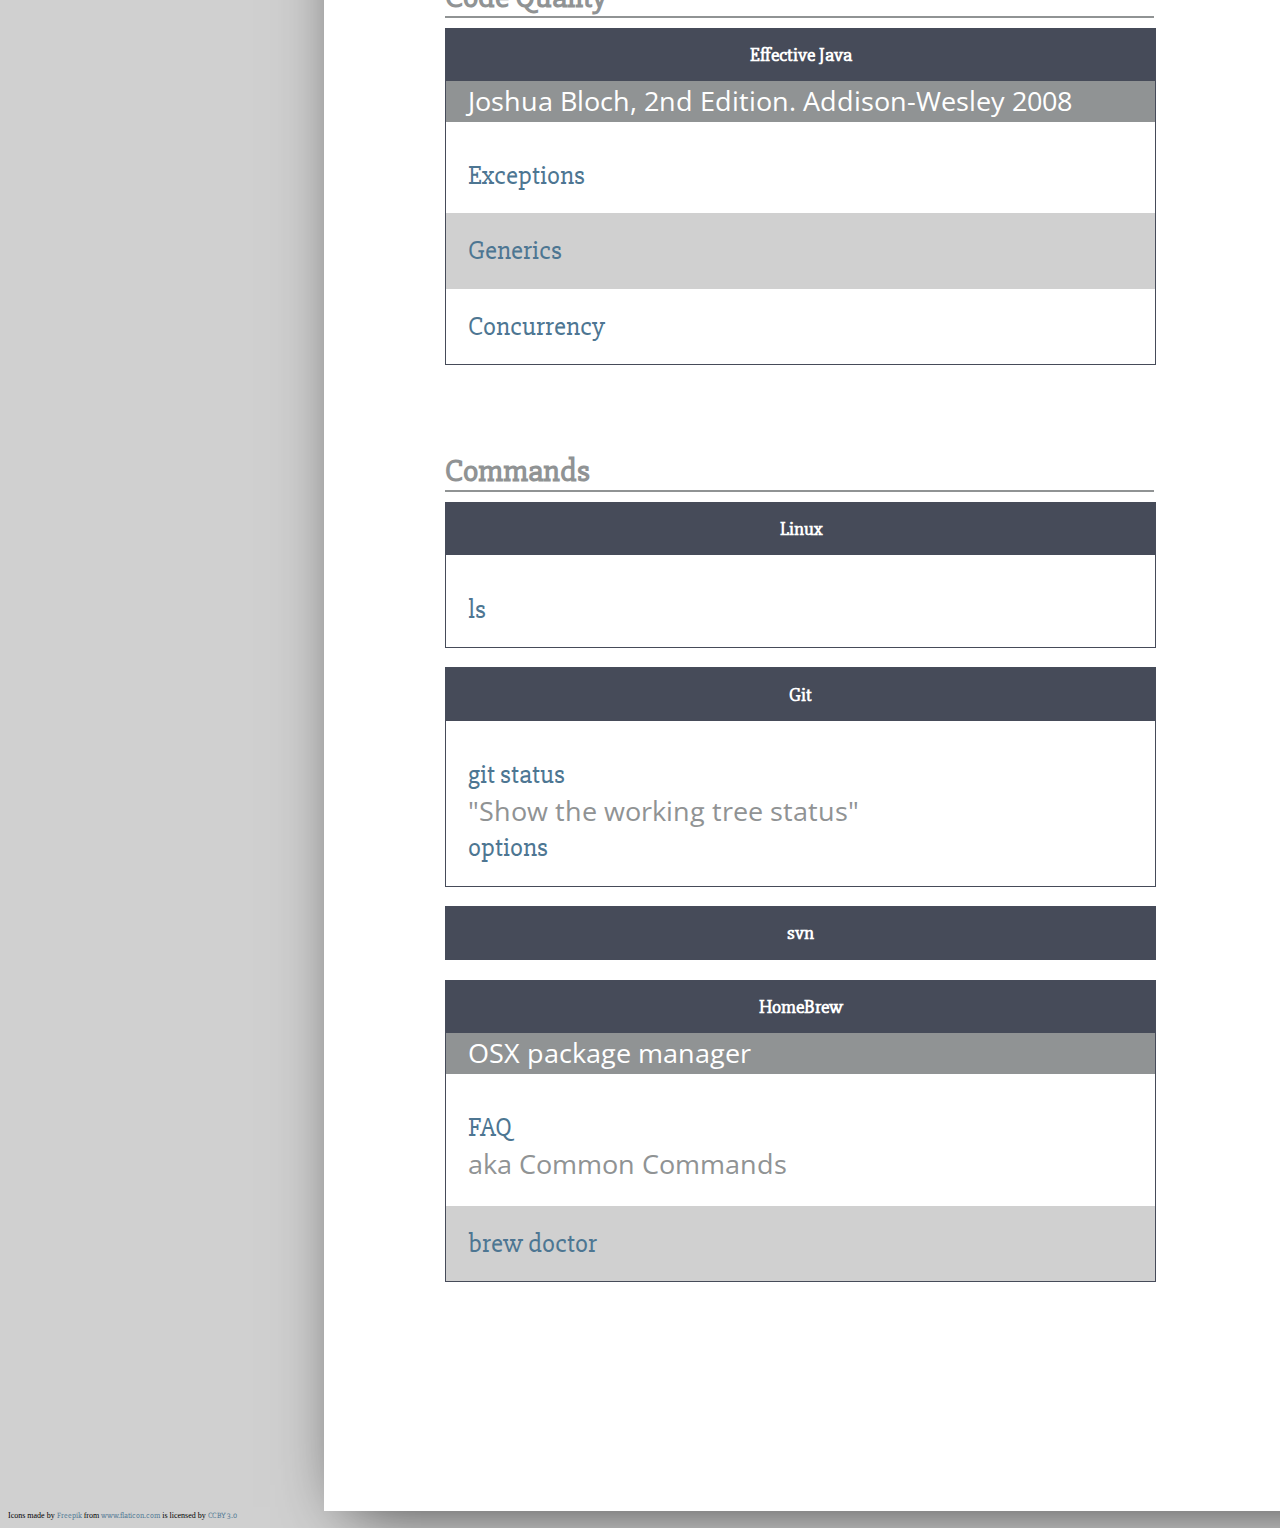
==== commit 3e5519fa: "collapsed one column per row" ====
--- a/index.html
+++ b/index.html
@@ -35,7 +35,7 @@
                 <div class="column">
                     <div class="row">
                         <h4>
-                            <img src="img/compass67.png" alt="compass"/>
+                            
                             CSS
                         </h4>
                     </div>
@@ -77,7 +77,7 @@
                 <div class="column">
                     <div class="row">
                         <h4>
-                            <img src="img/compass67.png" alt="compass"/>
+                            
                             HTML
                         </h4>
                     </div>
@@ -94,7 +94,7 @@
                 <div class="column">
                     <div class="row">
                         <h4>
-                            <img src="img/compass67.png" alt="compass"/>
+                            
                             JavaScript
                         </h4>
                     </div>
@@ -135,7 +135,7 @@
                 <div class="column">
                     <div class="row">
                         <h4>
-                            <img src="img/compass67.png" alt="compass"/>
+                            
                             Testability Explorer Blog
                         </h4>
                     </div>
@@ -154,7 +154,7 @@
                 <div class="column">
                     <div class="row">
                         <h4>
-                            <img src="img/compass67.png" alt="compass"/>
+                            
                             Static State
                         </h4>
                     </div>
@@ -167,7 +167,7 @@
                 <div class="column">
                     <div class="row">
                         <h4>
-                            <img src="img/compass67.png" alt="compass"/>
+                            
                             Dependency Injection</h4>
                     </div>
                     <ul>
@@ -179,7 +179,7 @@
                 <div class="column">
                     <div class="row">
                         <h4>
-                            <img src="img/compass67.png" alt="compass"/>
+                            
                             Mockito</h4>
                     </div>
                     <ul>
@@ -190,7 +190,7 @@
                 <div class="column">
                     <div class="row">
                         <h4>
-                            <img src="img/compass67.png" alt="compass"/>
+                            
                             GTAC</h4>
                     </div>
                     <p class="col-description">
@@ -211,7 +211,7 @@
                 <div class="column">
                     <div class="row">
                         <h4>
-                            <img src="img/compass67.png" alt="compass"/>
+                            
                             Subversion
                         </h4>
                     </div>
@@ -228,7 +228,7 @@
                 <div class="column">
                     <div class="row">
                         <h4>
-                            <img src="img/compass67.png" alt="compass"/>
+                            
                             Git
                         </h4>
                     </div>
@@ -246,7 +246,7 @@
                 <div class="column">
                     <div class="row">
                         <h4>
-                            <img src="img/compass67.png" alt="compass"/>
+                            
                             Gauva
                         </h4>
                     </div>
@@ -261,7 +261,7 @@
                 <div class="column">
                     <div class="row">
                         <h4>
-                            <img src="img/compass67.png" alt="compass"/>
+                            
                             Apache Commons
                         </h4>
                     </div>
@@ -273,7 +273,7 @@
                 <div class="column">
                     <div class="row">
                         <h4>
-                            <img src="img/compass67.png" alt="compass"/>
+                            
                             Jackson
                         </h4>
                     </div>
@@ -295,7 +295,7 @@
                 <div class="column">
                     <div class="row">
                         <h4>
-                            <img src="img/compass67.png" alt="compass"/>
+                            
                             Effective Java
                         </h4>
                     </div>
@@ -319,7 +319,7 @@
                 <div class="column">
                     <div class="row">
                         <h4>
-                            <img src="img/compass67.png" alt="compass"/>
+                            
                             Linux
                         </h4>
                     </div>
@@ -330,7 +330,7 @@
                 <div class="column">
                     <div class="row">
                         <h4>
-                            <img src="img/compass67.png" alt="compass"/>
+                            
                             Git
                         </h4>
                     </div>
@@ -345,7 +345,7 @@
                 <div class="column">
                     <div class="row">
                         <h4>
-                            <img src="img/compass67.png" alt="compass"/>
+                            
                             svn
                         </h4>
                     </div>
@@ -353,7 +353,7 @@
                 <div class="column">
                     <div class="row">
                         <h4>
-                            <img src="img/compass67.png" alt="compass"/>
+                            
                             HomeBrew
                         </h4>
                     </div>
--- a/styles/styles.css
+++ b/styles/styles.css
@@ -36,7 +36,7 @@
         margin-left: 0;
         margin-right: 2%;
         margin-bottom: 2%;
-        width: 30%;
+        width: 73%;
         vertical-align: top;
         border: 1px solid #464B59;
     }
@@ -44,9 +44,8 @@
     .container{
         width: 80%;
         min-height: 800px;
-        margin-left: 10%;
-        padding-right: 5%;
-        padding-left: 6%;
+        margin-left: 25%;
+        padding-left: 8%;
         padding-top: 5%;
         box-shadow: 5px;
 
@@ -114,10 +113,6 @@
         padding-bottom: 2px;
     }
 
-    div.column ul{
-        /*display: none;*/
-    }
-
     div.column li:nth-child(even){
         background-color: #D0D0D0;
     }
@@ -136,12 +131,13 @@
     h4{
         font-family: 'Slabo 27px', serif;
     }
+    
     h2{
         border-bottom: solid 2px #909394;
         font-size: 2em;
         color: #909394;
         margin-bottom: 1%;
-        width: 95.5%;
+        width: 73%;
     }
 
     h4{
@@ -149,8 +145,6 @@
         font-size: 1.2em;
         text-align: center;
         margin: 0%;
-        padding-top: 2%;
-        padding-bottom: 2%;
     }
 
     img[alt="compass"]{
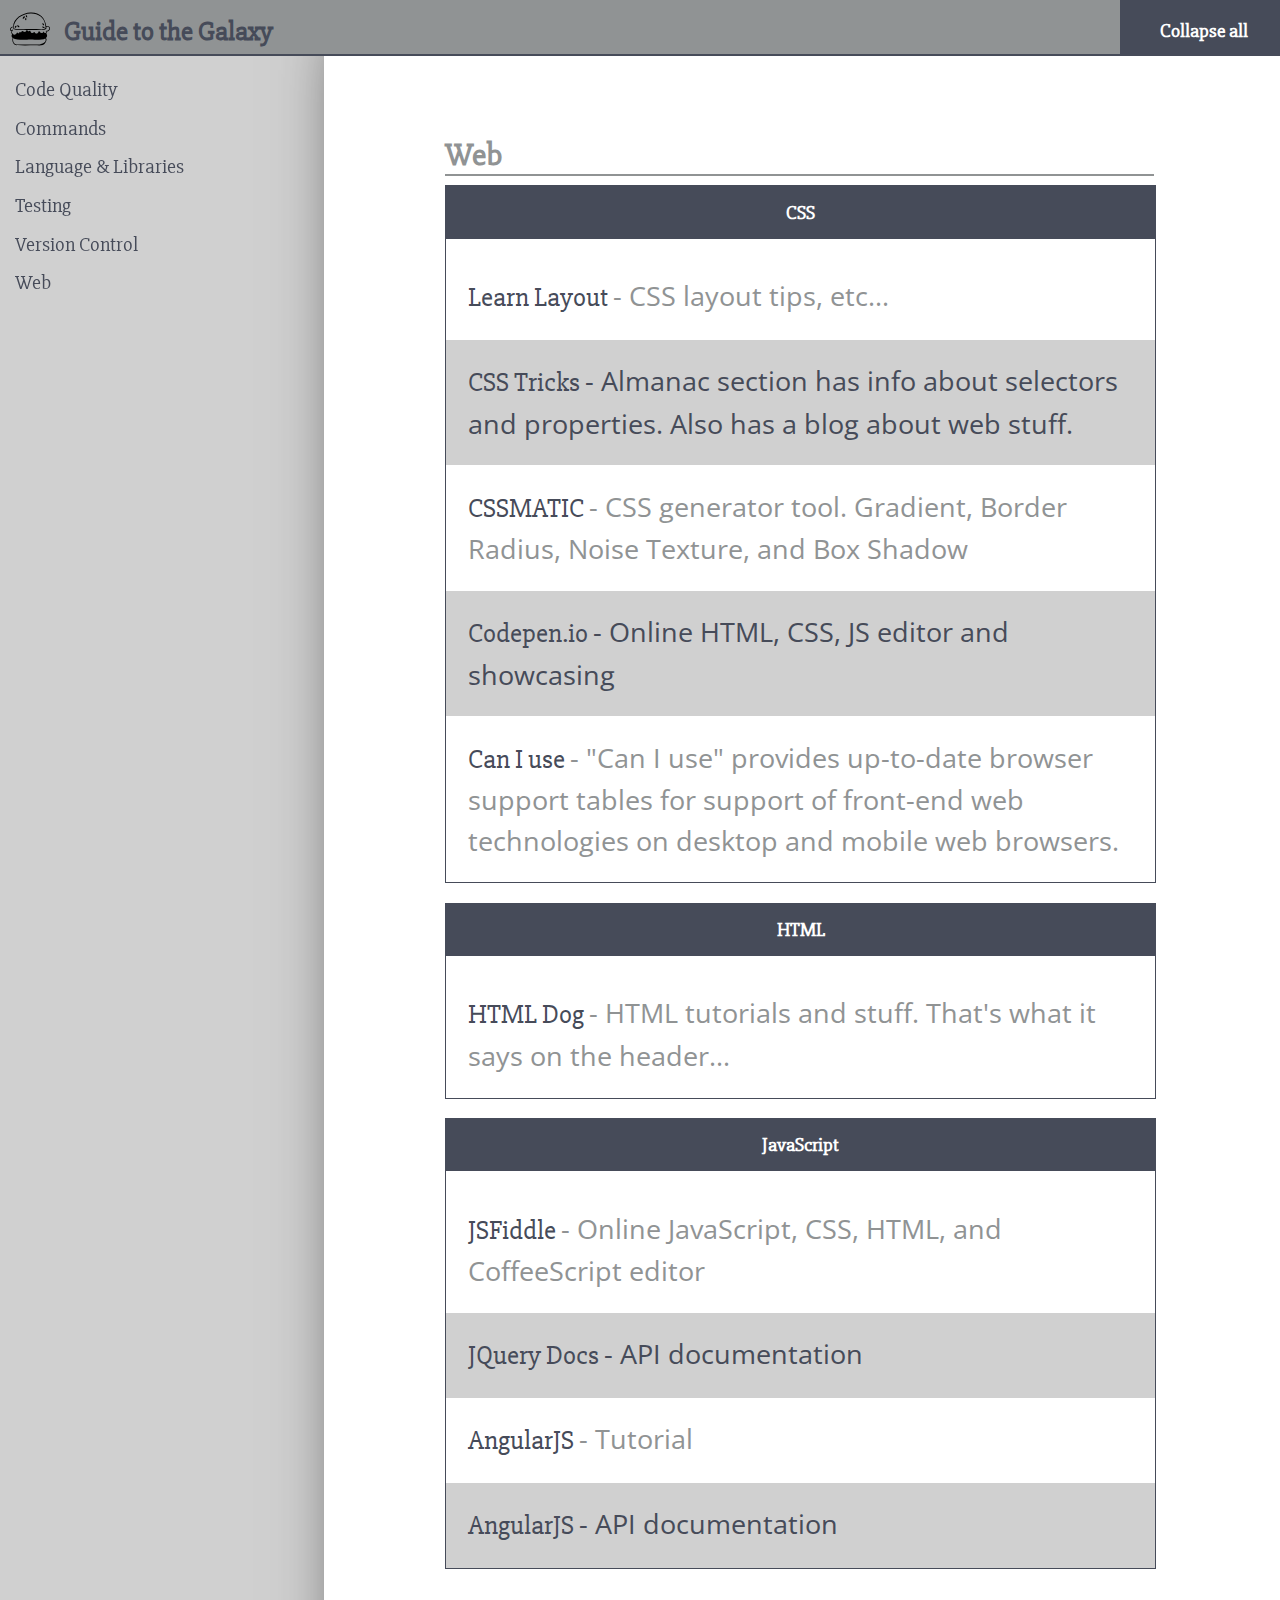
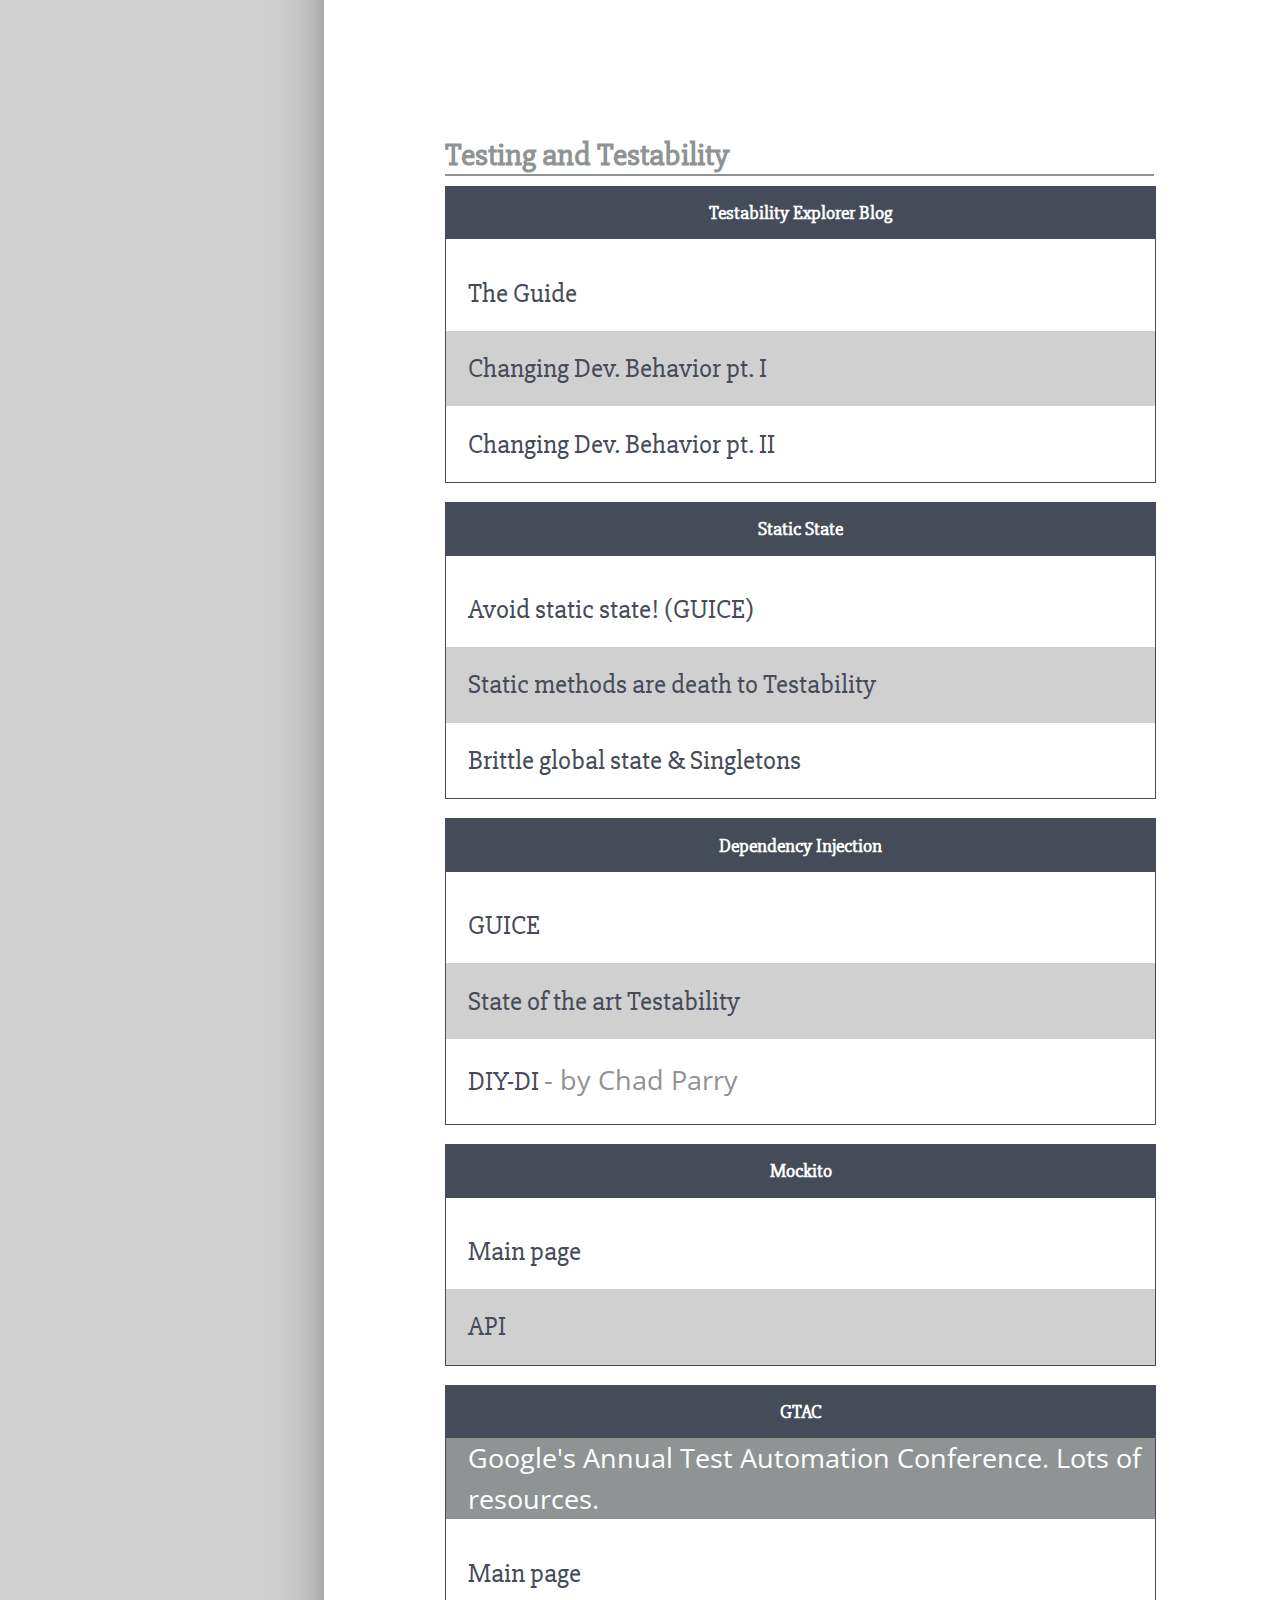
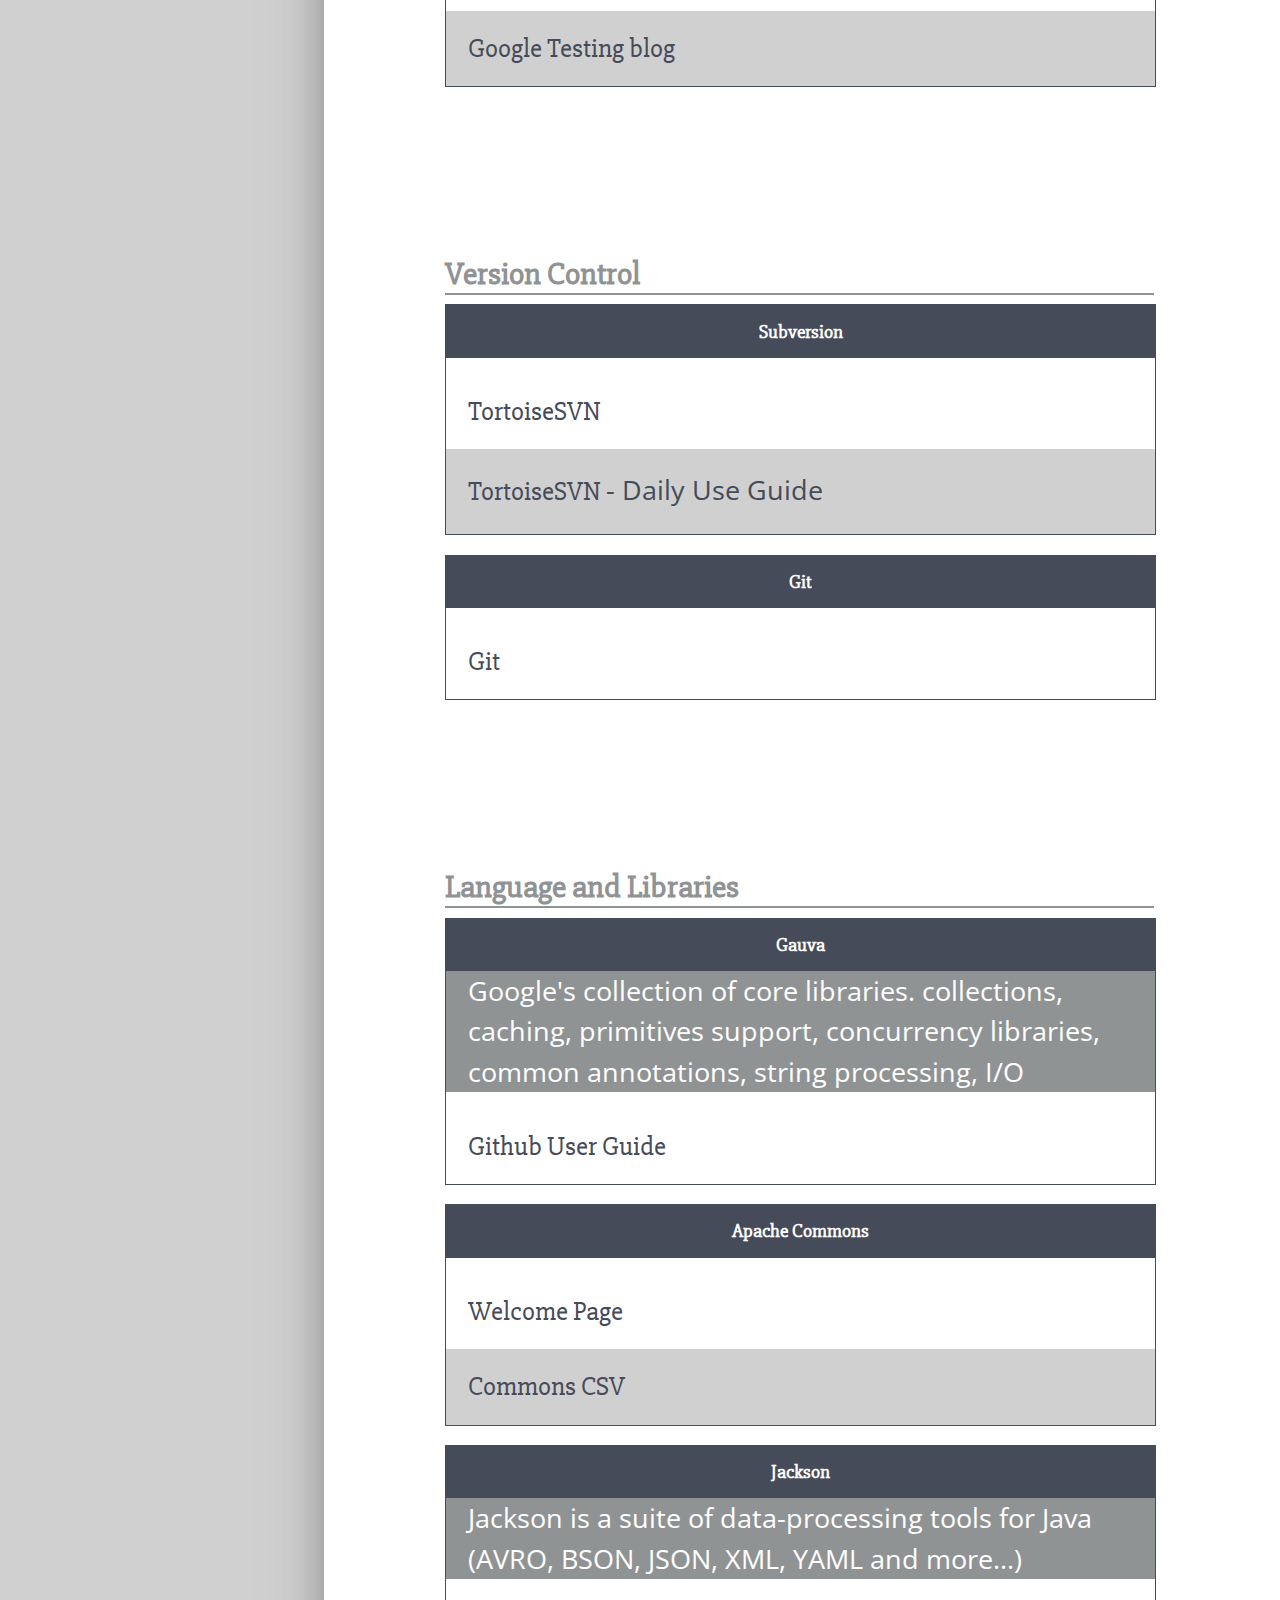
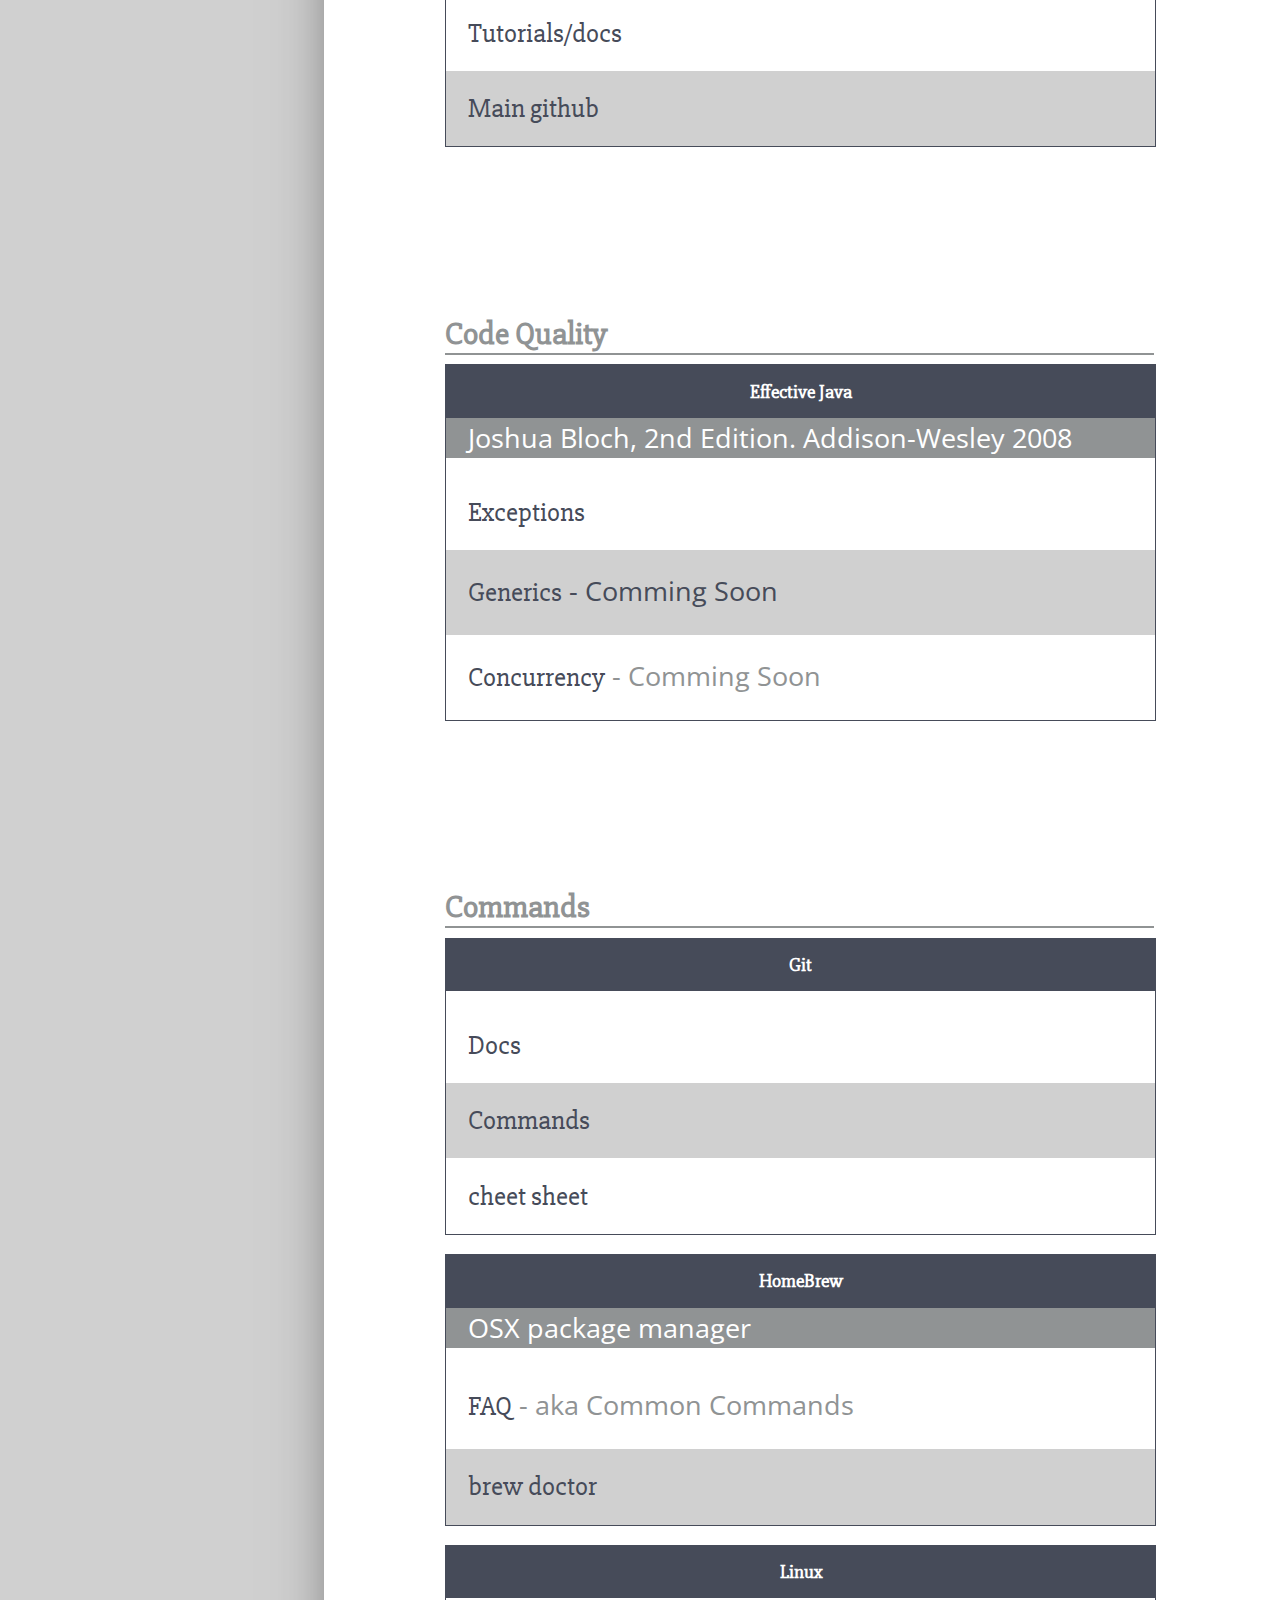
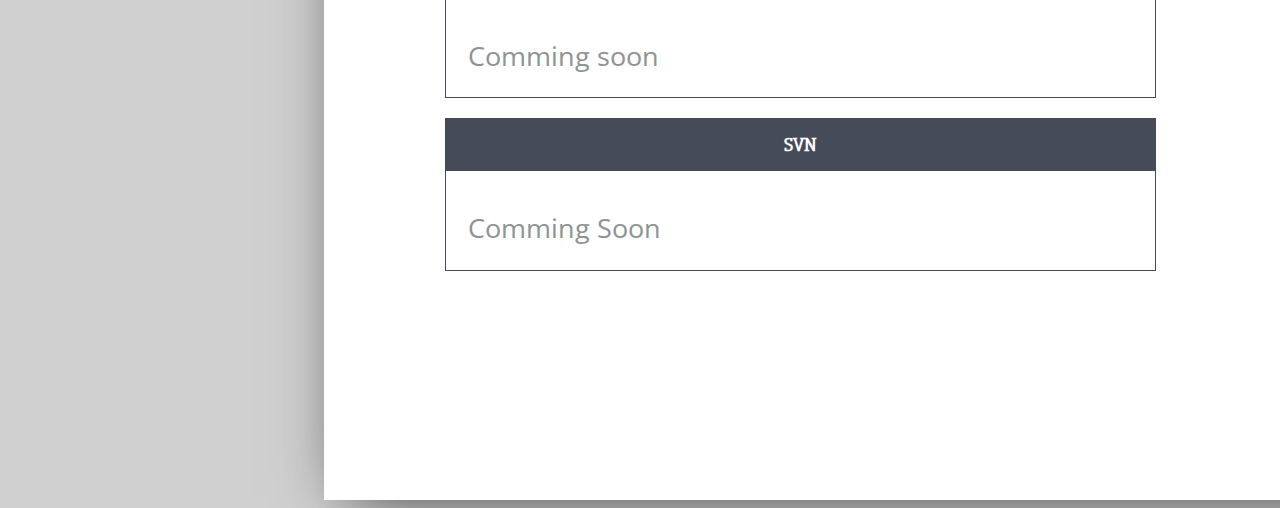
==== commit 6cb000bd: "styling updates" ====
--- a/index.html
+++ b/index.html
@@ -8,22 +8,23 @@
         <link rel="stylesheet" type="text/css" href="styles/styles.css">
     </head>
     <body>
-        <img src="img/hamburger.svg" alt="hamburger"/>
-        <div id="header"> <!--Page header row-->
-            <!--<h1>Richard's Guide to the Galaxy</h1>-->
-            <h1><a href="index.html">Richard's Guide to the Galaxy</a></h1>
-        </div>
-        <div id="side-bar-left">
-            <ul>
-                <li><a href="index.html#web">Web</a></li>
-                <li><a href="index.html#testability">Testing</a></li>
-                <li><a href="index.html#version-control">VersionCTRL</a></li>
-                <li><a href="index.html#lang-lib">Lang &amp Libs</a></li>
-                <li><a href="index.html#code-quality">Code Quality</a></li>
-                <li><a href="index.html#commands">Commands</a></li>
-            </ul>
-            <div>Collapse all</div>
-        </div>
+        <nav>
+            <div id="header"> <!--Page header row-->
+                <img src="img/hamburger.svg" alt="hamburger"/>
+                <h1><a href="index.html">Guide to the Galaxy</a></h1>
+                <div id="collapse-btn"><h3>Collapse all</h3></div>
+            </div>
+            <div id="side-bar-left">
+                <ul>
+                    <li><a href="index.html#code-quality">Code Quality</a></li>
+                    <li><a href="index.html#commands">Commands</a></li>
+                    <li><a href="index.html#lang-lib">Language &amp Libraries</a></li>
+                    <li><a href="index.html#testability">Testing</a></li>
+                    <li><a href="index.html#version-control">Version Control</a></li>
+                    <li><a href="index.html#web">Web</a></li>
+                </ul>
+            </div>
+        </nav>
         <div class="container">
 
             <div class="row super-row">
@@ -35,7 +36,7 @@
                 <div class="column">
                     <div class="row">
                         <h4>
-                            
+
                             CSS
                         </h4>
                     </div>
@@ -77,7 +78,7 @@
                 <div class="column">
                     <div class="row">
                         <h4>
-                            
+
                             HTML
                         </h4>
                     </div>
@@ -94,7 +95,7 @@
                 <div class="column">
                     <div class="row">
                         <h4>
-                            
+
                             JavaScript
                         </h4>
                     </div>
@@ -135,7 +136,7 @@
                 <div class="column">
                     <div class="row">
                         <h4>
-                            
+
                             Testability Explorer Blog
                         </h4>
                     </div>
@@ -154,7 +155,7 @@
                 <div class="column">
                     <div class="row">
                         <h4>
-                            
+
                             Static State
                         </h4>
                     </div>
@@ -167,7 +168,7 @@
                 <div class="column">
                     <div class="row">
                         <h4>
-                            
+
                             Dependency Injection</h4>
                     </div>
                     <ul>
@@ -179,7 +180,7 @@
                 <div class="column">
                     <div class="row">
                         <h4>
-                            
+
                             Mockito</h4>
                     </div>
                     <ul>
@@ -190,7 +191,7 @@
                 <div class="column">
                     <div class="row">
                         <h4>
-                            
+
                             GTAC</h4>
                     </div>
                     <p class="col-description">
@@ -211,7 +212,7 @@
                 <div class="column">
                     <div class="row">
                         <h4>
-                            
+
                             Subversion
                         </h4>
                     </div>
@@ -228,7 +229,7 @@
                 <div class="column">
                     <div class="row">
                         <h4>
-                            
+
                             Git
                         </h4>
                     </div>
@@ -246,7 +247,7 @@
                 <div class="column">
                     <div class="row">
                         <h4>
-                            
+
                             Gauva
                         </h4>
                     </div>
@@ -261,7 +262,7 @@
                 <div class="column">
                     <div class="row">
                         <h4>
-                            
+
                             Apache Commons
                         </h4>
                     </div>
@@ -273,7 +274,7 @@
                 <div class="column">
                     <div class="row">
                         <h4>
-                            
+
                             Jackson
                         </h4>
                     </div>
@@ -295,7 +296,7 @@
                 <div class="column">
                     <div class="row">
                         <h4>
-                            
+
                             Effective Java
                         </h4>
                     </div>
@@ -304,12 +305,12 @@
                     </p>
                     <ul>
                         <li><a href="exceptions.html">Exceptions</a></li>
-                        <li><a href="#code-quality">Generics</a></li>
-                        <li><a href="#code-quality">Concurrency</a></li>
-                    </ul>
-                </div>
-            </div>
-        <!--</div>-->
+                        <li><p><a href="#code-quality">Generics</a> - Comming Soon</p></li>
+                        <li><p><a href="#code-quality">Concurrency</a> - Comming Soon</p></li>
+                    </ul>
+                </div>
+            </div>
+            <!--</div>-->
             <div class="row super-row">
                 <div>
                     <h2 id="commands">
@@ -319,57 +320,63 @@
                 <div class="column">
                     <div class="row">
                         <h4>
-                            
+
+                            Git
+                        </h4>
+                    </div>
+                    <ul>
+                        <li>
+                            <a href="http://git-scm.com/docs/">Docs</a>
+                        </li>
+                        <li>
+                            <a href="git-options.html#status">Commands</a>
+                        </li>
+                        <li>
+                            <a href="img/github-git-cheat-sheet.pdf">cheet sheet</a>
+                        </li>
+                    </ul>
+                </div>
+                <div class="column">
+                    <div class="row">
+                        <h4>
+                            HomeBrew
+                        </h4>
+                    </div>
+                    <p class="col-description">
+                        <a href="http://brew.sh/">OSX package manager</a>
+                    </p>
+                    <ul>
+                        <li>
+                            <p><a href="https://github.com/Homebrew/homebrew/blob/master/share/doc/homebrew/FAQ.md">FAQ</a>
+                             - aka Common Commands</p></li>
+                        <li><a href="#commands">brew doctor</a></li>
+                    </ul>
+                </div>
+                <div class="column">
+                    <div class="row">
+                        <h4>
+
                             Linux
                         </h4>
                     </div>
                     <ul>
-                        <li><a href="#commands">ls</a></li>
-                    </ul>
-                </div>
-                <div class="column">
-                    <div class="row">
-                        <h4>
-                            
-                            Git
-                        </h4>
-                    </div>
-                    <ul>
-                        <li>
-                            <a href="http://git-scm.com/docs/git-status">git status</a>
-                            <p>"Show the working tree status"</p>
-                            <a href="git-options.html#status">options</a>
-                        </li>
-                    </ul>
-                </div>
-                <div class="column">
-                    <div class="row">
-                        <h4>
-                            
-                            svn
-                        </h4>
-                    </div>
-                </div>
-                <div class="column">
-                    <div class="row">
-                        <h4>
-                            
-                            HomeBrew
-                        </h4>
-                    </div>
-                    <p class="col-description">
-                        <a href="http://brew.sh/">OSX package manager</a>
-                    </p>
-                    <ul>
-                        <li>
-                            <a href="https://github.com/Homebrew/homebrew/blob/master/share/doc/homebrew/FAQ.md">FAQ</a>
-                            <p>aka Common Commands</p></li>
-                        <li><a href="#commands">brew doctor</a></li>
+                        <li><p>Comming soon</p></li>
+                    </ul>
+                </div>
+                <div class="column">
+                    <div class="row">
+                        <h4>
+                            SVN
+                        </h4>
+                    </div>
+                    <ul>
+                        <li>
+                            <p>Comming Soon</p>
+                        </li>
                     </ul>
                 </div>
             </div>
         </div>
-        <div id="icon-citation">Icons made by <a href="http://www.flaticon.com/authors/freepik" title="Freepik">Freepik</a> from <a href="http://www.flaticon.com" title="Flaticon">www.flaticon.com</a>             is licensed by <a href="http://creativecommons.org/licenses/by/3.0/" title="Creative Commons BY 3.0">CC BY 3.0</a></div>
     </body>
     <script src="https://ajax.googleapis.com/ajax/libs/jquery/2.1.3/jquery.min.js"></script>
     <script src="scripts/sidebar.js" type="text/javascript"></script>
--- a/styles/styles.css
+++ b/styles/styles.css
@@ -8,7 +8,7 @@
     }
 
     a{
-        color: #4d7692;
+        color: #464B59;
         text-decoration: none;
         font-family: 'Slabo 27px', serif;
     }
@@ -41,12 +41,11 @@
         border: 1px solid #464B59;
     }
 
-    .container{
+    div.container{
         width: 80%;
         min-height: 800px;
         margin-left: 25%;
         padding-left: 8%;
-        padding-top: 5%;
         box-shadow: 5px;
 
         background-color: #fff;
@@ -62,47 +61,47 @@
 
     div#header{
         border-bottom: 2px solid #464B59; 
-        text-align: right;
-        width: 105%;
-        margin-left: -5%;
+        width: 100%;
         position: fixed;
         top: 0;
+        left: 0;
         z-index: 1;
+        background: #909394;
+        color: #464B59;
     }
 
-    div#header h1,
-    div#header a{
-        background: #909394;
-        color: #464B59;
-        font-size: 1.32em;
-        margin-top: 0;
-        padding-right: 2%;
-        margin-bottom: 0;
-        padding-bottom: 10px;
-        padding-top: 5px;
+    
+    div#header h1{
+        display: inline-block;
+        margin: 0 0 5px 0; 
     }
 
     div#side-bar-left{
         position: fixed;
-        top: 9%;
-        width: 9%;
+        top: 55px;
+        width: 19%;
     }
 
     div#side-bar-left a{
-        font-size: 1em;
-        line-height: 2;
+        font-size: 20px;
+        line-height: 1.2;
     }
     
-    div#side-bar-left ul{
+    div#side-bar-left ul{o
         margin-top: 0;
     }
 
-    div#side-bar-left div{
+    div#collapse-btn h3{
+        margin: 20px 0 0 40px;
+    }
+    div#collapse-btn{
         background-color: #464B59;
         color: white;
-        font-size: 1.2em;
-        padding: 5%;
-        text-align: center;
+        display: inline-block;
+        height: 54px;
+        width: 10em;
+        float: right;
+        vertical-align: middle;
     }
     
     div.title h3{
@@ -120,11 +119,6 @@
         color: #464B59;
     }
 
-    div#icon-citation,
-    div#icon-citation a{
-        font-size: 8px;
-    }
-
     h1,
     h2,
     h3,
@@ -137,6 +131,7 @@
         font-size: 2em;
         color: #909394;
         margin-bottom: 1%;
+        padding-top: 80px;
         width: 73%;
     }
 
@@ -147,16 +142,12 @@
         margin: 0%;
     }
 
-    img[alt="compass"]{
-        margin-right: 5px;
+    img[alt="hamburger"]{
+        margin: 0 10px;
+        display: inline;
+        width: 40px;
         position: relative;
-        top: 5px;
-        width: 9%;
-    }
-
-    img[alt="hamburger"]{
-        width: 40px;
-        position: fixed;
+        top: 9px;
         z-index: 2;
     }
 
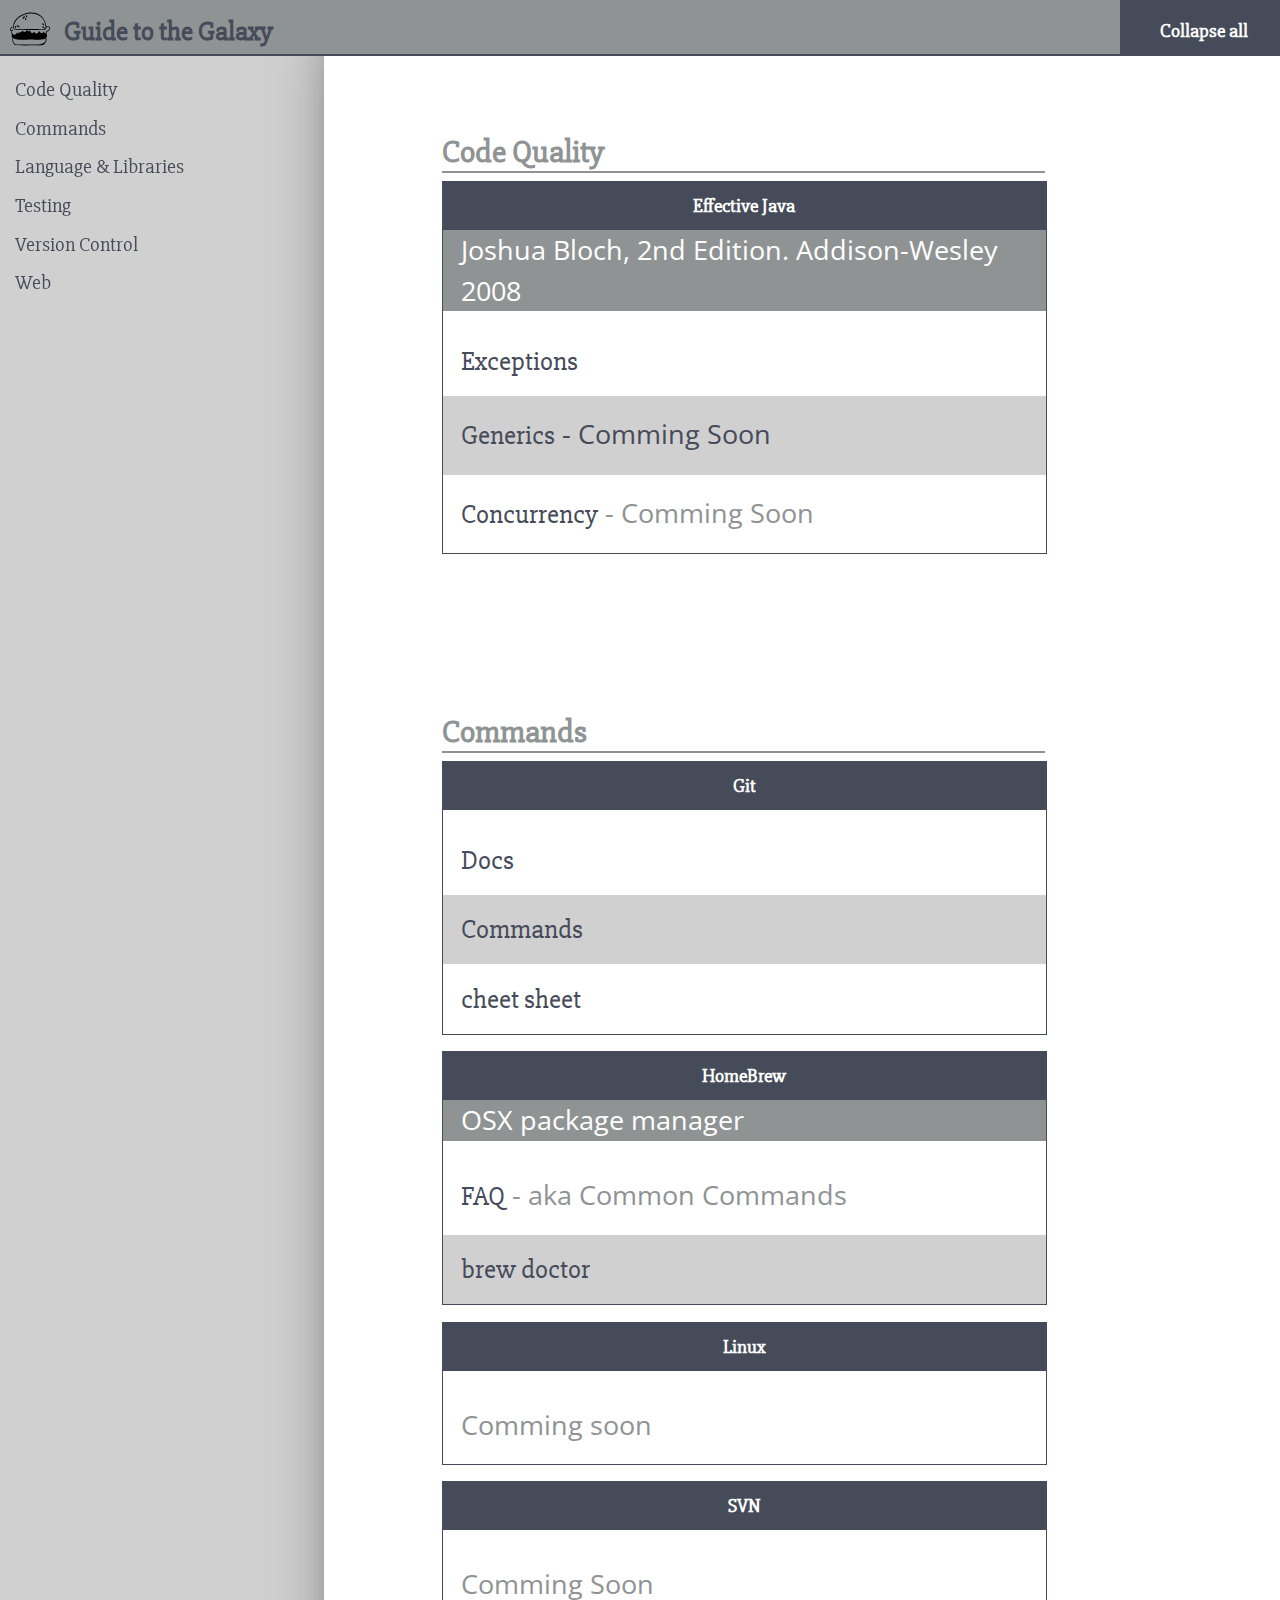
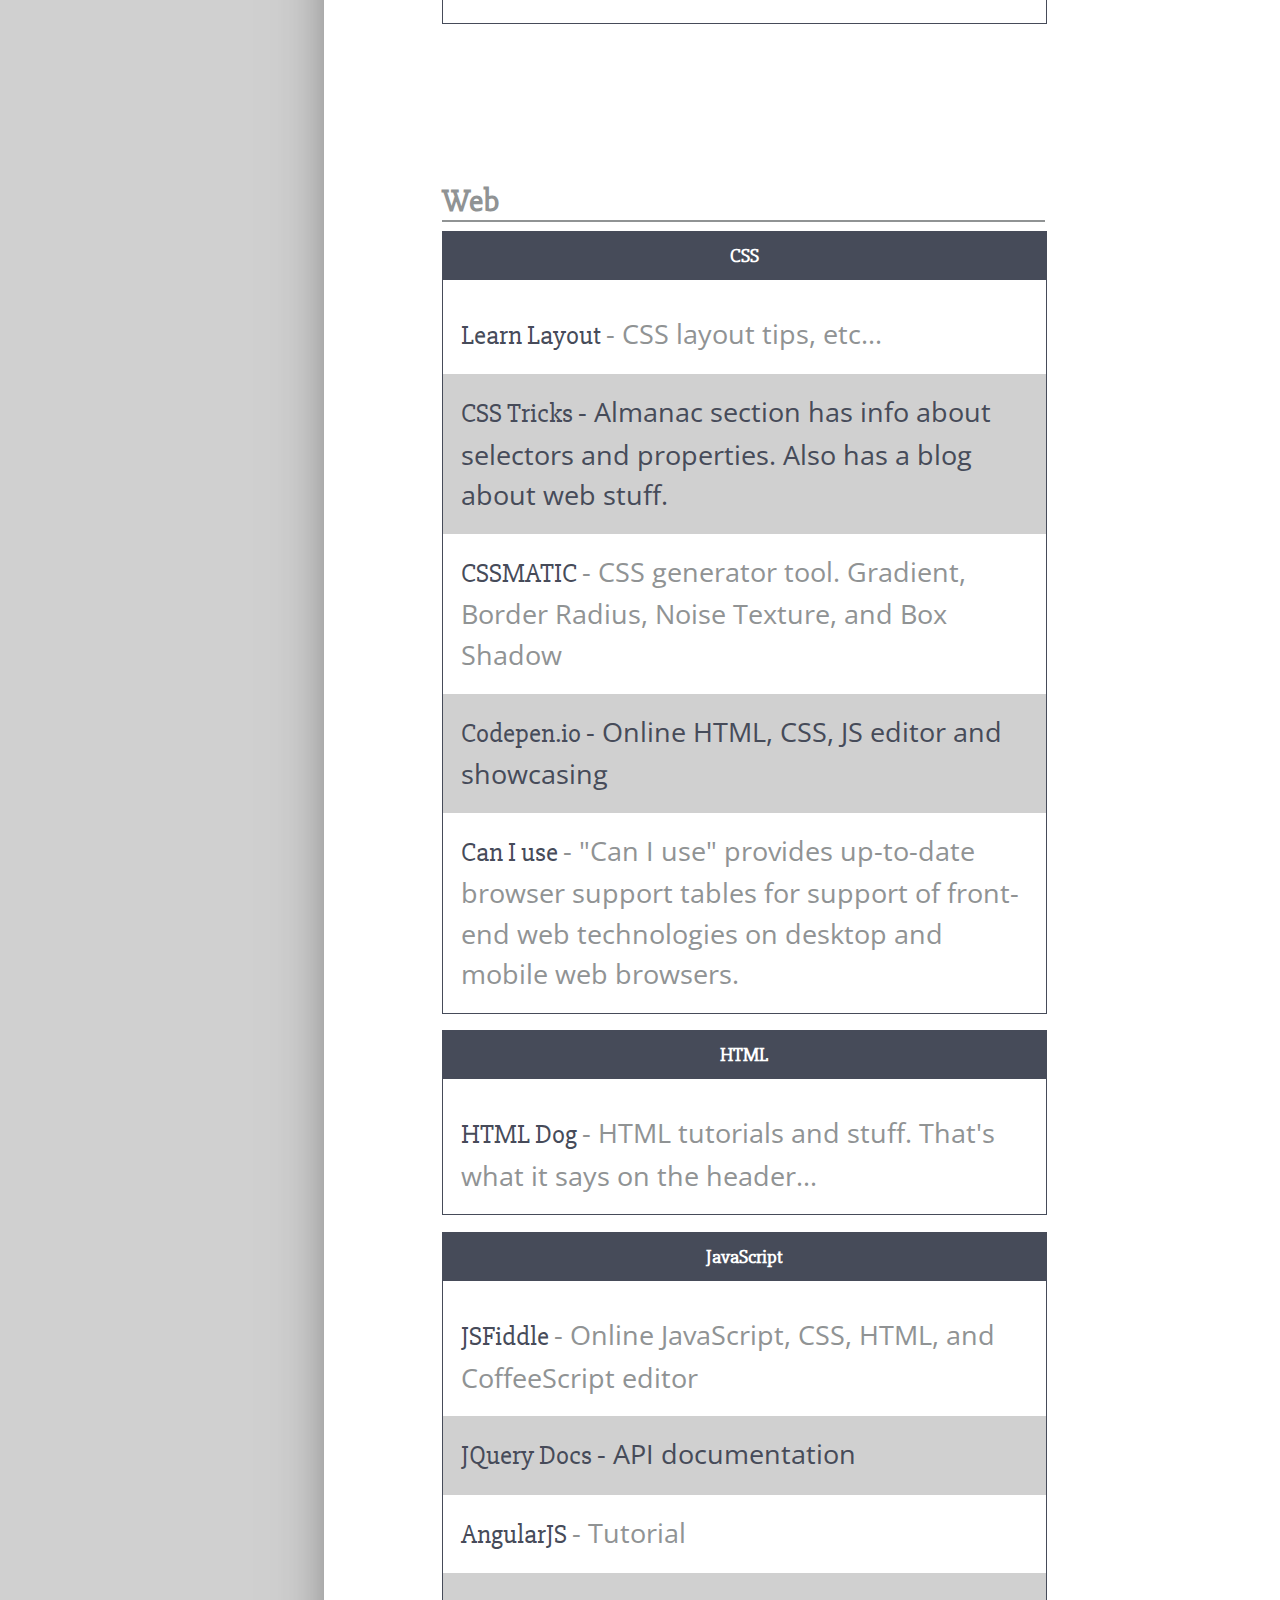
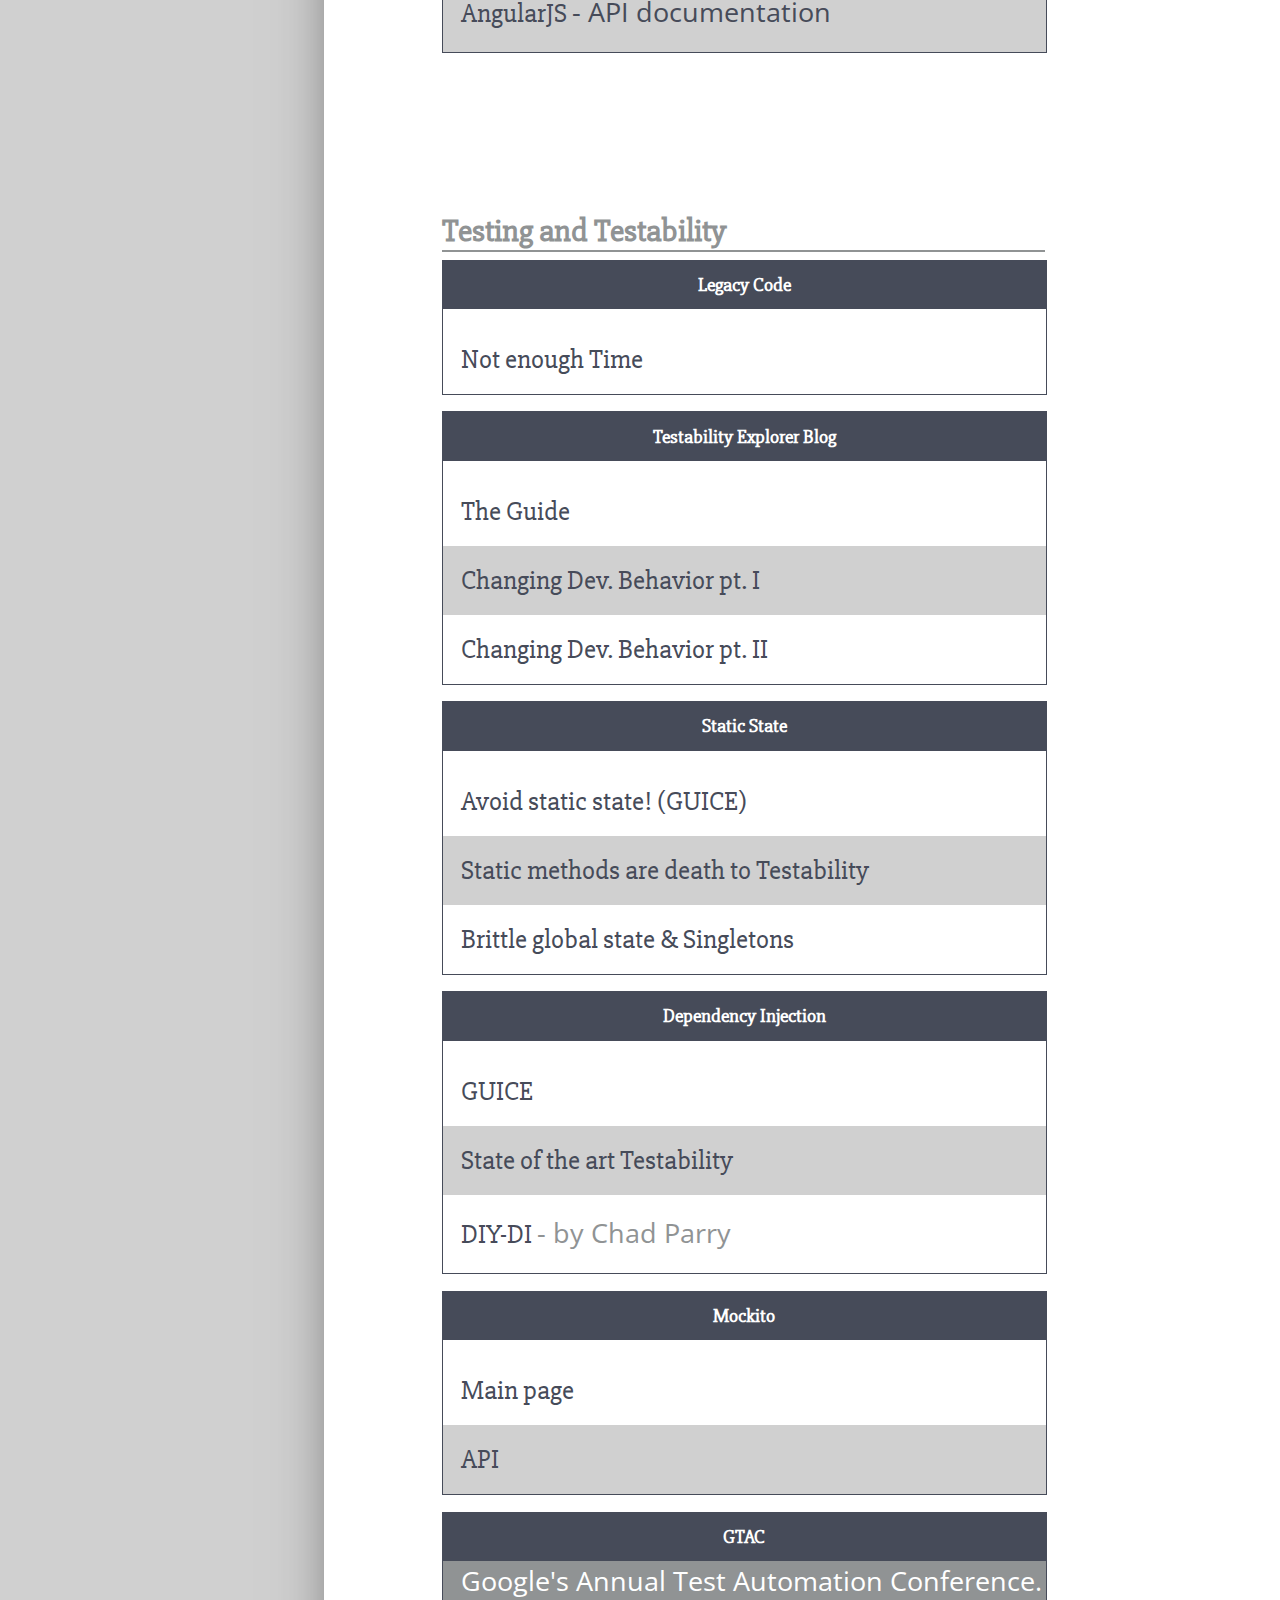
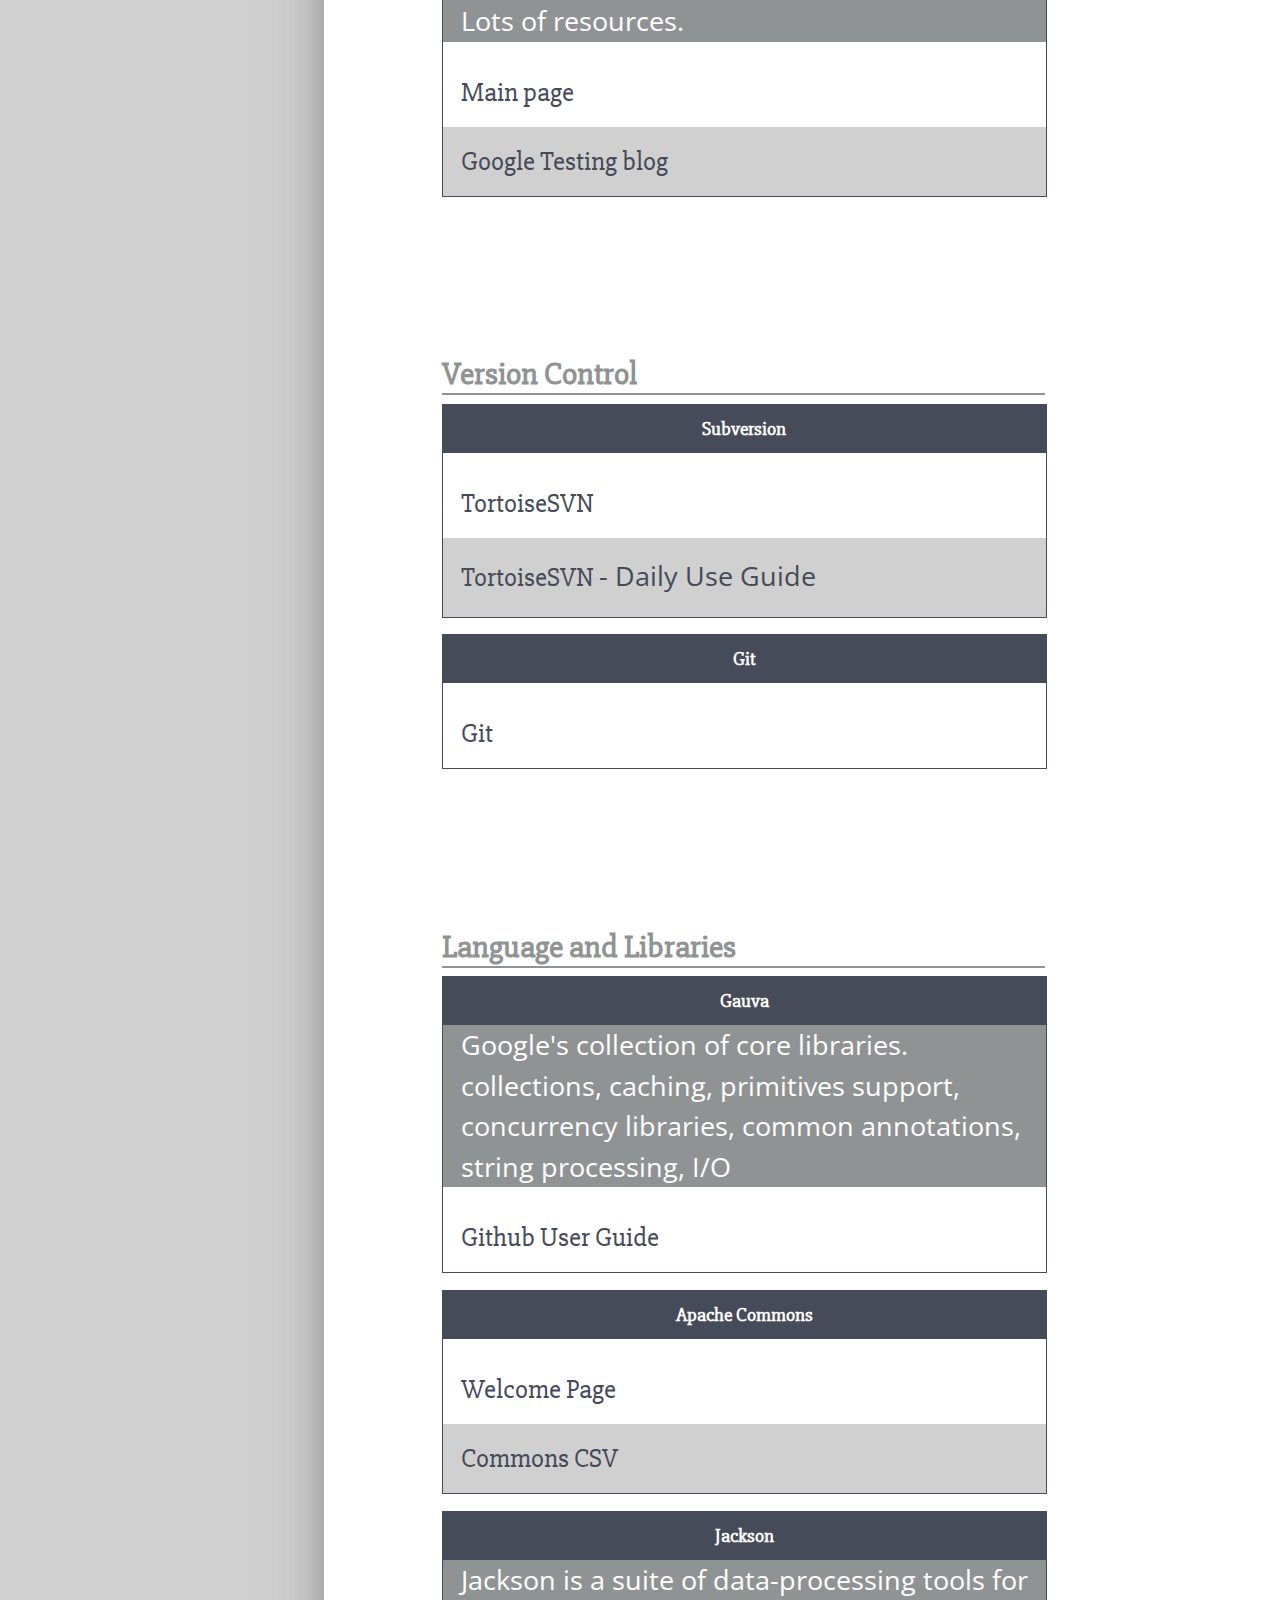
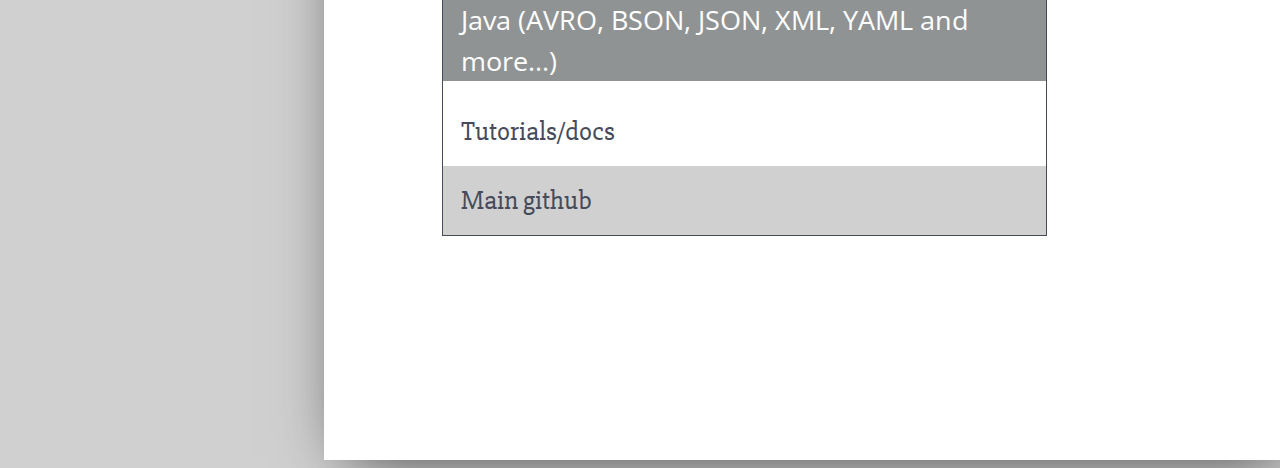
==== commit 2e3cd6d9: "added legacy code content" ====
--- a/index.html
+++ b/index.html
@@ -26,7 +26,95 @@
             </div>
         </nav>
         <div class="container">
-
+            <div class="row super-row">
+                <div>
+                    <h2 id="code-quality">
+                        Code Quality
+                    </h2>
+                </div>
+                <div class="column">
+                    <div class="row">
+                        <h4>
+
+                            Effective Java
+                        </h4>
+                    </div>
+                    <p class="col-description">
+                        <a href="http://www.amazon.com/Effective-Java-2nd-Joshua-Bloch/dp/0321356683/ref=sr_1_1?ie=UTF8&qid=1441570500&sr=8-1&keywords=effective+java">Joshua Bloch, 2nd Edition. Addison-Wesley 2008 </a>
+                    </p>
+                    <ul>
+                        <li><a href="exceptions.html">Exceptions</a></li>
+                        <li><p><a href="#code-quality">Generics</a> - Comming Soon</p></li>
+                        <li><p><a href="#code-quality">Concurrency</a> - Comming Soon</p></li>
+                    </ul>
+                </div>
+            </div>
+            <!--</div>-->
+            <div class="row super-row">
+                <div>
+                    <h2 id="commands">
+                        Commands
+                    </h2>
+                </div>
+                <div class="column">
+                    <div class="row">
+                        <h4>
+
+                            Git
+                        </h4>
+                    </div>
+                    <ul>
+                        <li>
+                            <a href="http://git-scm.com/docs/">Docs</a>
+                        </li>
+                        <li>
+                            <a href="git-options.html#status">Commands</a>
+                        </li>
+                        <li>
+                            <a href="img/github-git-cheat-sheet.pdf">cheet sheet</a>
+                        </li>
+                    </ul>
+                </div>
+                <div class="column">
+                    <div class="row">
+                        <h4>
+                            HomeBrew
+                        </h4>
+                    </div>
+                    <p class="col-description">
+                        <a href="http://brew.sh/">OSX package manager</a>
+                    </p>
+                    <ul>
+                        <li>
+                            <p><a href="https://github.com/Homebrew/homebrew/blob/master/share/doc/homebrew/FAQ.md">FAQ</a>
+                                - aka Common Commands</p></li>
+                        <li><a href="#commands">brew doctor</a></li>
+                    </ul>
+                </div>
+                <div class="column">
+                    <div class="row">
+                        <h4>
+
+                            Linux
+                        </h4>
+                    </div>
+                    <ul>
+                        <li><p>Comming soon</p></li>
+                    </ul>
+                </div>
+                <div class="column">
+                    <div class="row">
+                        <h4>
+                            SVN
+                        </h4>
+                    </div>
+                    <ul>
+                        <li>
+                            <p>Comming Soon</p>
+                        </li>
+                    </ul>
+                </div>
+            </div>
             <div class="row super-row">
                 <div >
                     <h2 id="web">
@@ -36,7 +124,6 @@
                 <div class="column">
                     <div class="row">
                         <h4>
-
                             CSS
                         </h4>
                     </div>
@@ -78,7 +165,6 @@
                 <div class="column">
                     <div class="row">
                         <h4>
-
                             HTML
                         </h4>
                     </div>
@@ -95,7 +181,6 @@
                 <div class="column">
                     <div class="row">
                         <h4>
-
                             JavaScript
                         </h4>
                     </div>
@@ -136,7 +221,18 @@
                 <div class="column">
                     <div class="row">
                         <h4>
-
+                            Legacy Code
+                        </h4>
+                    </div>
+                    <ul>
+                        <li>
+                            <a href="legacy-time.html">Not enough Time</a>
+                        </li>
+                    </ul>
+                </div>
+                <div class="column">
+                    <div class="row">
+                        <h4>
                             Testability Explorer Blog
                         </h4>
                     </div>
@@ -287,95 +383,7 @@
                     </ul>
                 </div>
             </div>
-            <div class="row super-row">
-                <div>
-                    <h2 id="code-quality">
-                        Code Quality
-                    </h2>
-                </div>
-                <div class="column">
-                    <div class="row">
-                        <h4>
-
-                            Effective Java
-                        </h4>
-                    </div>
-                    <p class="col-description">
-                        <a href="http://www.amazon.com/Effective-Java-2nd-Joshua-Bloch/dp/0321356683/ref=sr_1_1?ie=UTF8&qid=1441570500&sr=8-1&keywords=effective+java">Joshua Bloch, 2nd Edition. Addison-Wesley 2008 </a>
-                    </p>
-                    <ul>
-                        <li><a href="exceptions.html">Exceptions</a></li>
-                        <li><p><a href="#code-quality">Generics</a> - Comming Soon</p></li>
-                        <li><p><a href="#code-quality">Concurrency</a> - Comming Soon</p></li>
-                    </ul>
-                </div>
-            </div>
-            <!--</div>-->
-            <div class="row super-row">
-                <div>
-                    <h2 id="commands">
-                        Commands
-                    </h2>
-                </div>
-                <div class="column">
-                    <div class="row">
-                        <h4>
-
-                            Git
-                        </h4>
-                    </div>
-                    <ul>
-                        <li>
-                            <a href="http://git-scm.com/docs/">Docs</a>
-                        </li>
-                        <li>
-                            <a href="git-options.html#status">Commands</a>
-                        </li>
-                        <li>
-                            <a href="img/github-git-cheat-sheet.pdf">cheet sheet</a>
-                        </li>
-                    </ul>
-                </div>
-                <div class="column">
-                    <div class="row">
-                        <h4>
-                            HomeBrew
-                        </h4>
-                    </div>
-                    <p class="col-description">
-                        <a href="http://brew.sh/">OSX package manager</a>
-                    </p>
-                    <ul>
-                        <li>
-                            <p><a href="https://github.com/Homebrew/homebrew/blob/master/share/doc/homebrew/FAQ.md">FAQ</a>
-                             - aka Common Commands</p></li>
-                        <li><a href="#commands">brew doctor</a></li>
-                    </ul>
-                </div>
-                <div class="column">
-                    <div class="row">
-                        <h4>
-
-                            Linux
-                        </h4>
-                    </div>
-                    <ul>
-                        <li><p>Comming soon</p></li>
-                    </ul>
-                </div>
-                <div class="column">
-                    <div class="row">
-                        <h4>
-                            SVN
-                        </h4>
-                    </div>
-                    <ul>
-                        <li>
-                            <p>Comming Soon</p>
-                        </li>
-                    </ul>
-                </div>
-            </div>
+
         </div>
     </body>
     <script src="https://ajax.googleapis.com/ajax/libs/jquery/2.1.3/jquery.min.js"></script>
--- a/styles/styles.css
+++ b/styles/styles.css
@@ -1,193 +1,203 @@
-    /* 
-        Created on : Aug 29, 2015, 10:10:57 AM
-        Author     : richardclay
-    */
-    body{
-        padding: 0;
-        background-color: #d0d0d0;
-    }
-
-    a{
-        color: #464B59;
-        text-decoration: none;
-        font-family: 'Slabo 27px', serif;
-    }
-
-    p{
-        color: #909394;
-        line-height: 1.5;
-        font-family: 'Open Sans Condensed', sans-serif;
-    }
-
-    a:hover{
-        color: #ff8a4a;
-    }
-
-    a,
-    p{
-
-        font-size: 27px;
-        margin-bottom: 0;
-        margin-top: 0;
-    }
-
-    .column{
-        display: inline-block;
-        margin-left: 0;
-        margin-right: 2%;
-        margin-bottom: 2%;
-        width: 73%;
-        vertical-align: top;
-        border: 1px solid #464B59;
-    }
-
-    div.container{
-        width: 80%;
-        min-height: 800px;
-        margin-left: 25%;
-        padding-left: 8%;
-        box-shadow: 5px;
-
-        background-color: #fff;
-        padding-bottom: 15%;
-        -webkit-box-shadow: 10px 10px 64px -14px rgba(0,0,0,0.75);
-        -moz-box-shadow: 10px 10px 64px -14px rgba(0,0,0,0.75);
-        box-shadow: 10px 10px 64px -14px rgba(0,0,0,0.75);
-    }
-    div.column > .row{
-        background: #464B59;
-        color: white;
-    }
-
-    div#header{
-        border-bottom: 2px solid #464B59; 
-        width: 100%;
-        position: fixed;
-        top: 0;
-        left: 0;
-        z-index: 1;
-        background: #909394;
-        color: #464B59;
-    }
-
-    
-    div#header h1{
-        display: inline-block;
-        margin: 0 0 5px 0; 
-    }
-
-    div#side-bar-left{
-        position: fixed;
-        top: 55px;
-        width: 19%;
-    }
-
-    div#side-bar-left a{
-        font-size: 20px;
-        line-height: 1.2;
-    }
-    
-    div#side-bar-left ul{o
-        margin-top: 0;
-    }
-
-    div#collapse-btn h3{
-        margin: 20px 0 0 40px;
-    }
-    div#collapse-btn{
-        background-color: #464B59;
-        color: white;
-        display: inline-block;
-        height: 54px;
-        width: 10em;
-        float: right;
-        vertical-align: middle;
-    }
-    
-    div.title h3{
-        border-bottom: 2px solid #464B59;
-        color: #464B59;
-        display: inline-block;
-        font-size: 1.65em;
-        padding-bottom: 2px;
-    }
-
-    div.column li:nth-child(even){
-        background-color: #D0D0D0;
-    }
-    div.column li:nth-child(even) p{
-        color: #464B59;
-    }
-
-    h1,
-    h2,
-    h3,
-    h4{
-        font-family: 'Slabo 27px', serif;
-    }
-    
-    h2{
-        border-bottom: solid 2px #909394;
-        font-size: 2em;
-        color: #909394;
-        margin-bottom: 1%;
-        padding-top: 80px;
-        width: 73%;
-    }
-
-    h4{
-        color: #fff;
-        font-size: 1.2em;
-        text-align: center;
-        margin: 0%;
-    }
-
-    img[alt="hamburger"]{
-        margin: 0 10px;
-        display: inline;
-        width: 40px;
-        position: relative;
-        top: 9px;
-        z-index: 2;
-    }
-
-    ul{
-        list-style: none;
-        padding-left: 0%;
-        margin-bottom: 0;
-    }
-
-    li{
-        padding: 3%;
-    }
-
-
-    p.col-description{
-        width: 97%;
-        background-color: #909394;
-        color: #fff;
-        padding-left: 3%;
-    }
-    
-    p.detail{
+/* 
+    Created on : Aug 29, 2015, 10:10:57 AM
+    Author     : richardclay
+*/
+body{
+    padding: 0;
+    background-color: #d0d0d0;
+}
+
+a{
+    color: #464B59;
+    text-decoration: none;
+    font-family: 'Slabo 27px', serif;
+}
+
+p{
+    color: #909394;
+    line-height: 1.5;
+    font-family: 'Open Sans Condensed', sans-serif;
+}
+
+a:hover{
+    color: #ff8a4a;
+}
+
+a,
+p{
+
+    font-size: 27px;
+    margin-bottom: 0;
+    margin-top: 0;
+}
+
+ol li{
+    color: #909394;
+    font-family: 'Slabo 18px', serif;
+    font-size: 18px;
+    font-weight: bold;
+}
+
+.column{
+    display: inline-block;
+    margin-left: 0;
+    margin-right: 2%;
+    margin-bottom: 2%;
+    width: 73%;
+    vertical-align: top;
+    border: 1px solid #464B59;
+}
+
+div.container{
+    width: 68%;
+    min-height: 800px;
+    margin-left: 25%;
+    padding-left: 8%;
+    background-color: #fff;
+    box-shadow: 5px;
+    padding-bottom: 15%;
+    -webkit-box-shadow: 10px 10px 64px -14px rgba(0,0,0,0.75);
+    -moz-box-shadow: 10px 10px 64px -14px rgba(0,0,0,0.75);
+    box-shadow: 10px 10px 64px -14px rgba(0,0,0,0.75);
+}
+div.column > .row{
+    background: #464B59;
+    color: white;
+}
+
+div#header{
+    border-bottom: 2px solid #464B59; 
+    width: 100%;
+    position: fixed;
+    top: 0;
+    left: 0;
+    z-index: 1;
+    background: #909394;
+    color: #464B59;
+}
+
+
+div#header h1{
+    display: inline-block;
+    margin: 0 0 5px 0; 
+}
+
+div#side-bar-left{
+    position: fixed;
+    top: 55px;
+    width: 19%;
+}
+
+div#side-bar-left a{
+    font-size: 20px;
+    line-height: 1.2;
+}
+
+div#side-bar-left ul{o
+                     margin-top: 0;
+}
+
+div#collapse-btn h3{
+    margin: 20px 0 0 40px;
+}
+div#collapse-btn{
+    background-color: #464B59;
+    color: white;
+    display: inline-block;
+    height: 54px;
+    width: 10em;
+    float: right;
+    vertical-align: middle;
+}
+
+div.title h3{
+    border-bottom: 2px solid #464B59;
+    color: #464B59;
+    display: inline-block;
+    font-size: 1.65em;
+    padding-bottom: 2px;
+}
+
+div.column li:nth-child(even){
+    background-color: #D0D0D0;
+}
+div.column li:nth-child(even) p{
+    color: #464B59;
+}
+
+h1,
+h2,
+h3,
+h4{
+    font-family: 'Slabo 27px', serif;
+}
+
+h2{
+    border-bottom: solid 2px #909394;
+    font-size: 2em;
+    color: #909394;
+    margin-bottom: 1%;
+    width: 73%;
+}
+
+h2,
+h3.nav-point{
+    padding-top: 80px;
+}
+
+h4{
+    color: #fff;
+    font-size: 1.2em;
+    text-align: center;
+    margin: 0%;
+}
+
+img[alt="hamburger"]{
+    margin: 0 10px;
+    display: inline;
+    width: 40px;
+    position: relative;
+    top: 9px;
+    z-index: 2;
+}
+
+ul{
+    list-style: none;
+    padding-left: 0%;
+    margin-bottom: 0;
+}
+
+li{
+    padding: 3%;
+}
+
+
+p.col-description{
+    width: 97%;
+    background-color: #909394;
+    color: #fff;
+    padding-left: 3%;
+}
+
+/*    p.detail{
         max-width: 60%;
-    }
-    .row{
-        padding: 2%;
-    }
-
-    div.super-row{
-    }
-
-    .bot-pad{
-        padding-bottom: 15%;
-    }
-
-    .super-row:nth-last-of-type(1){
-        border-bottom: none;
-    }
-    
-    p.col-description a{
-        font-family: inherit;
-        color: inherit;
-    }+    }*/
+.row{
+    padding: 2%;
+}
+
+div.super-row{
+}
+
+.bot-pad{
+    padding-bottom: 15%;
+}
+
+.super-row:nth-last-of-type(1){
+    border-bottom: none;
+}
+
+p.col-description a{
+    font-family: inherit;
+    color: inherit;
+}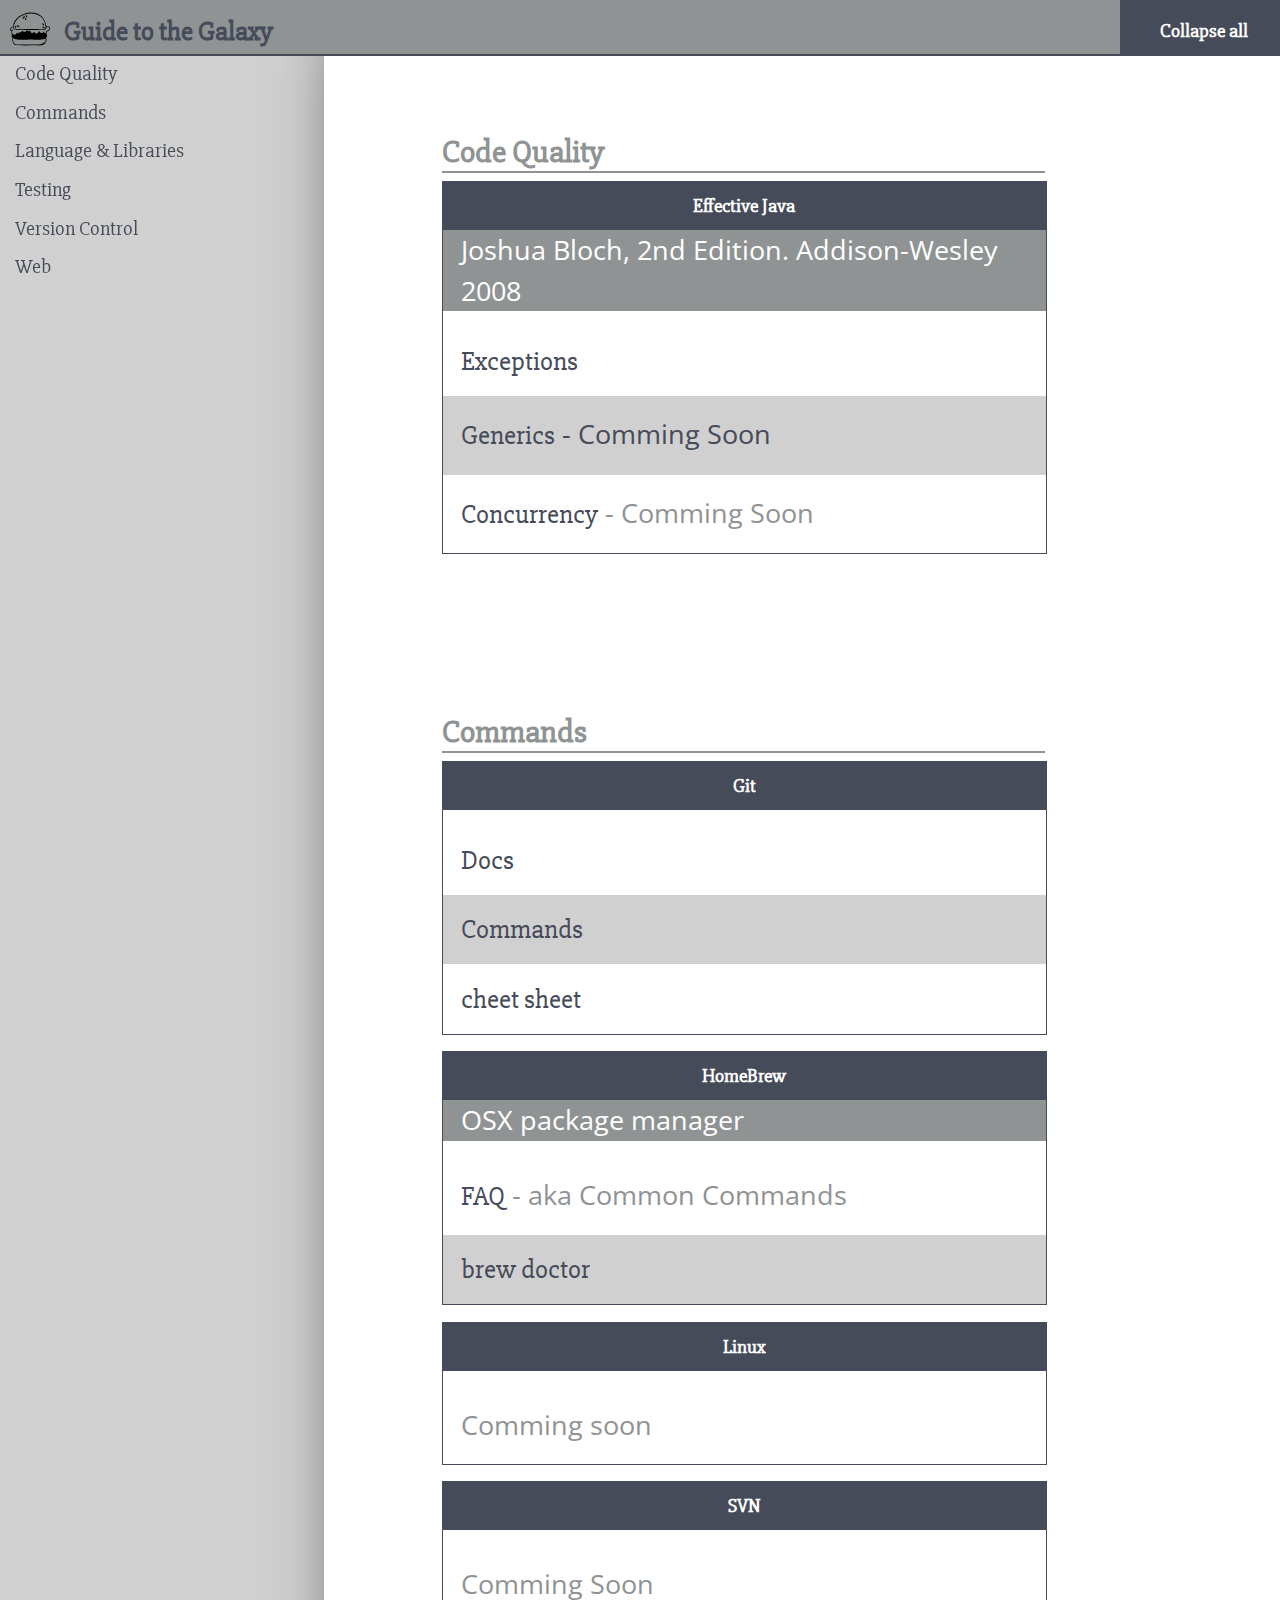
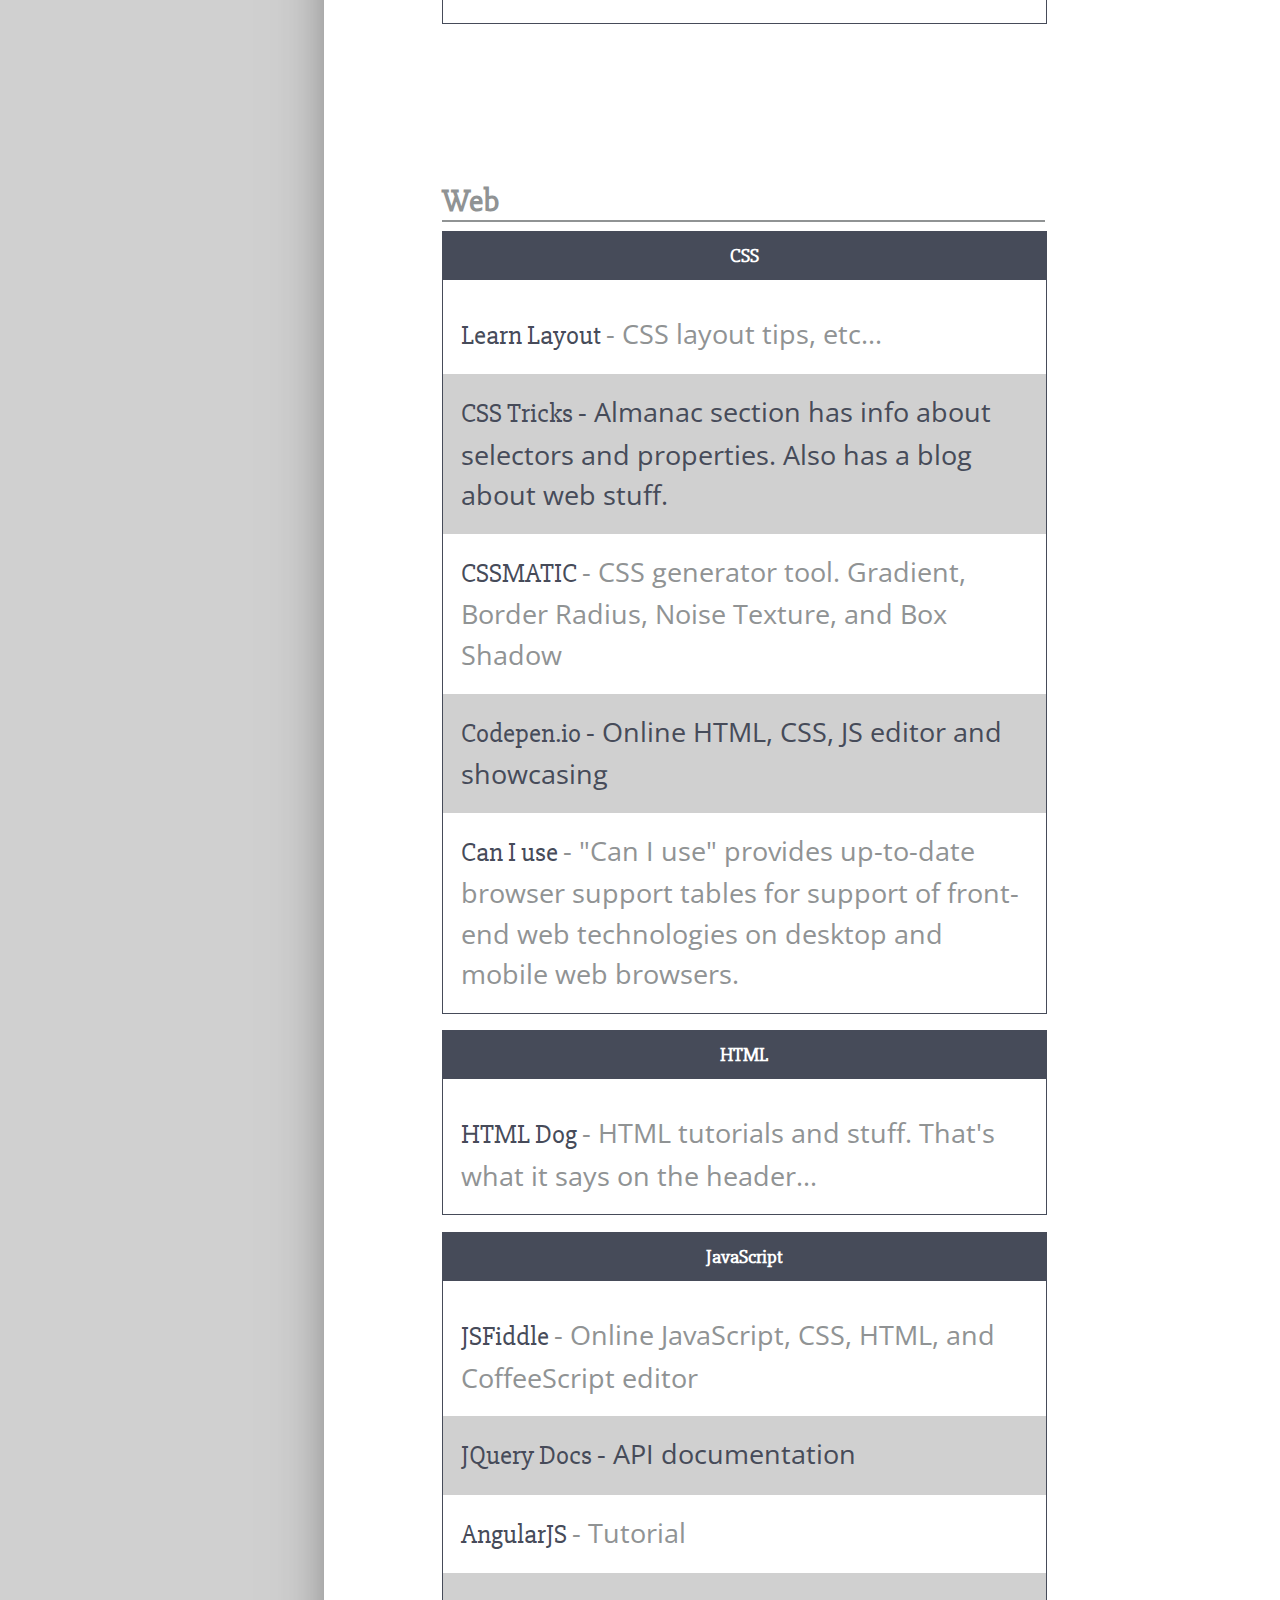
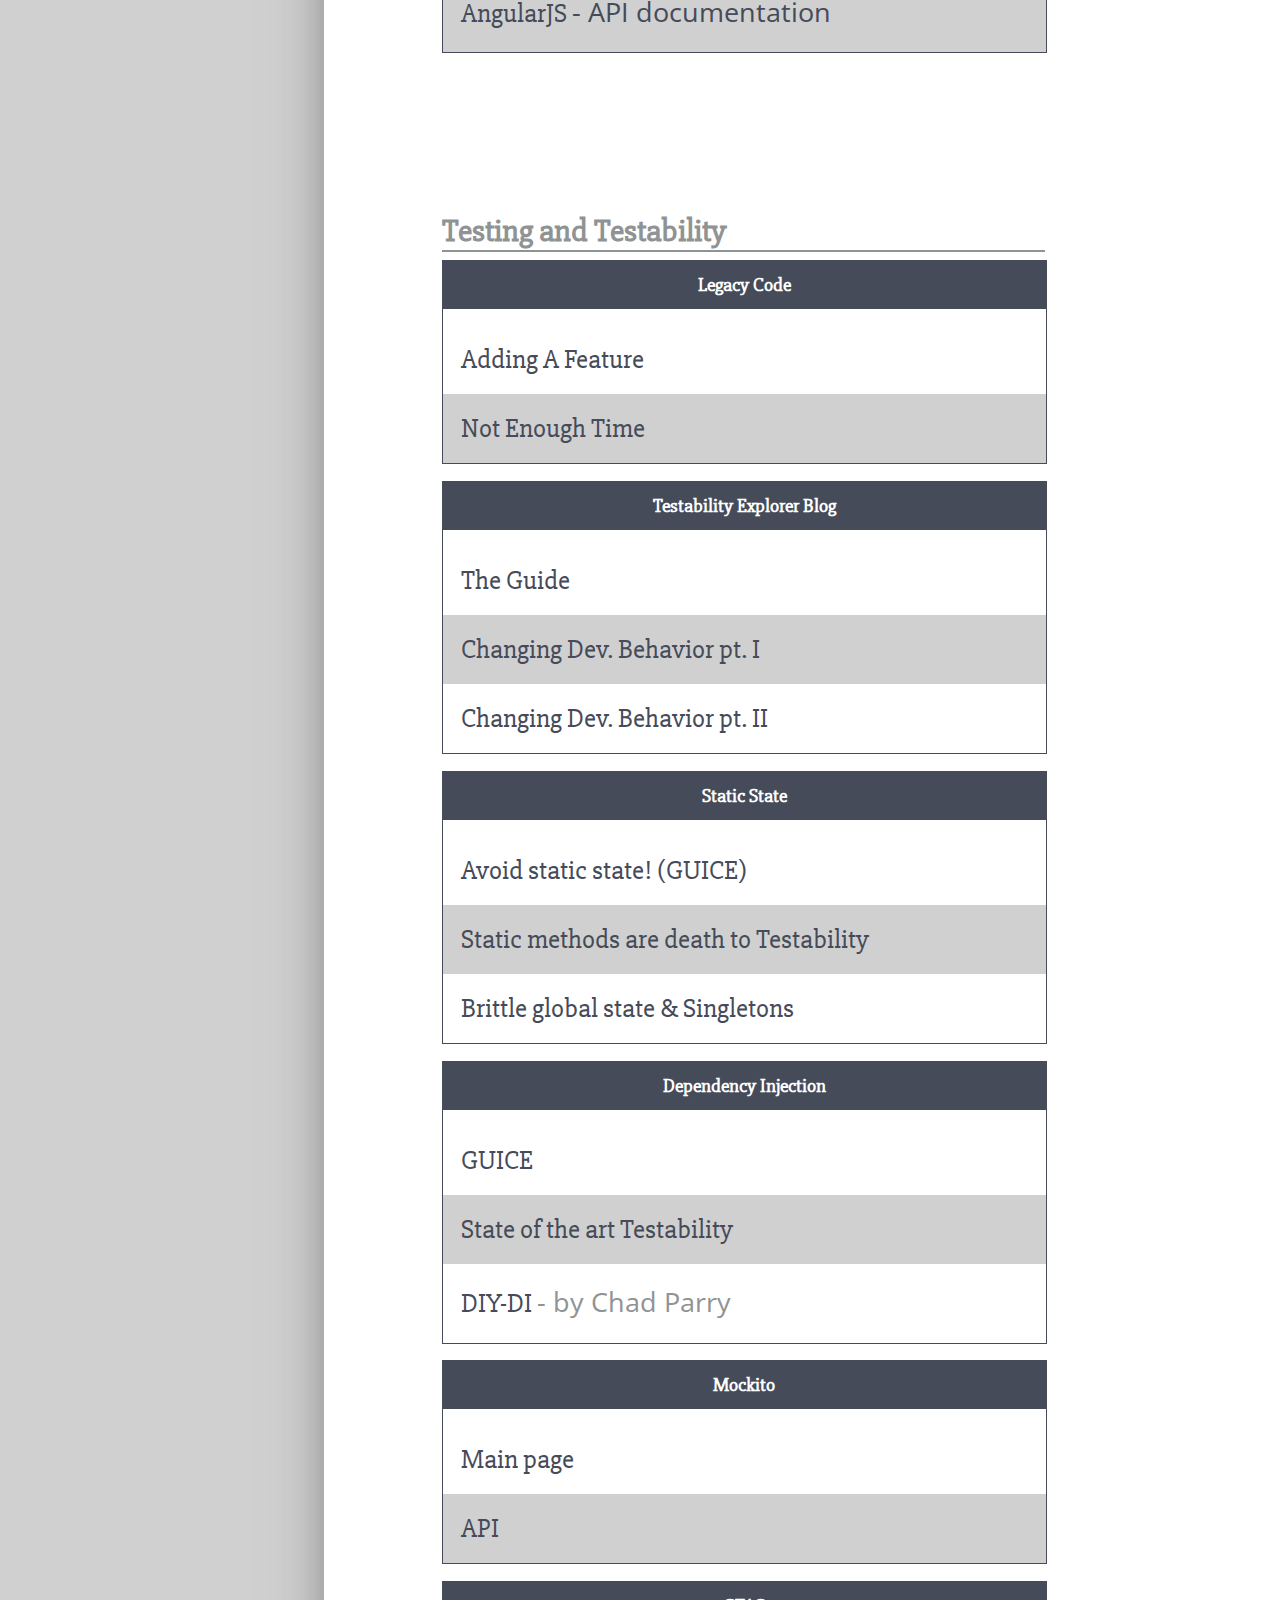
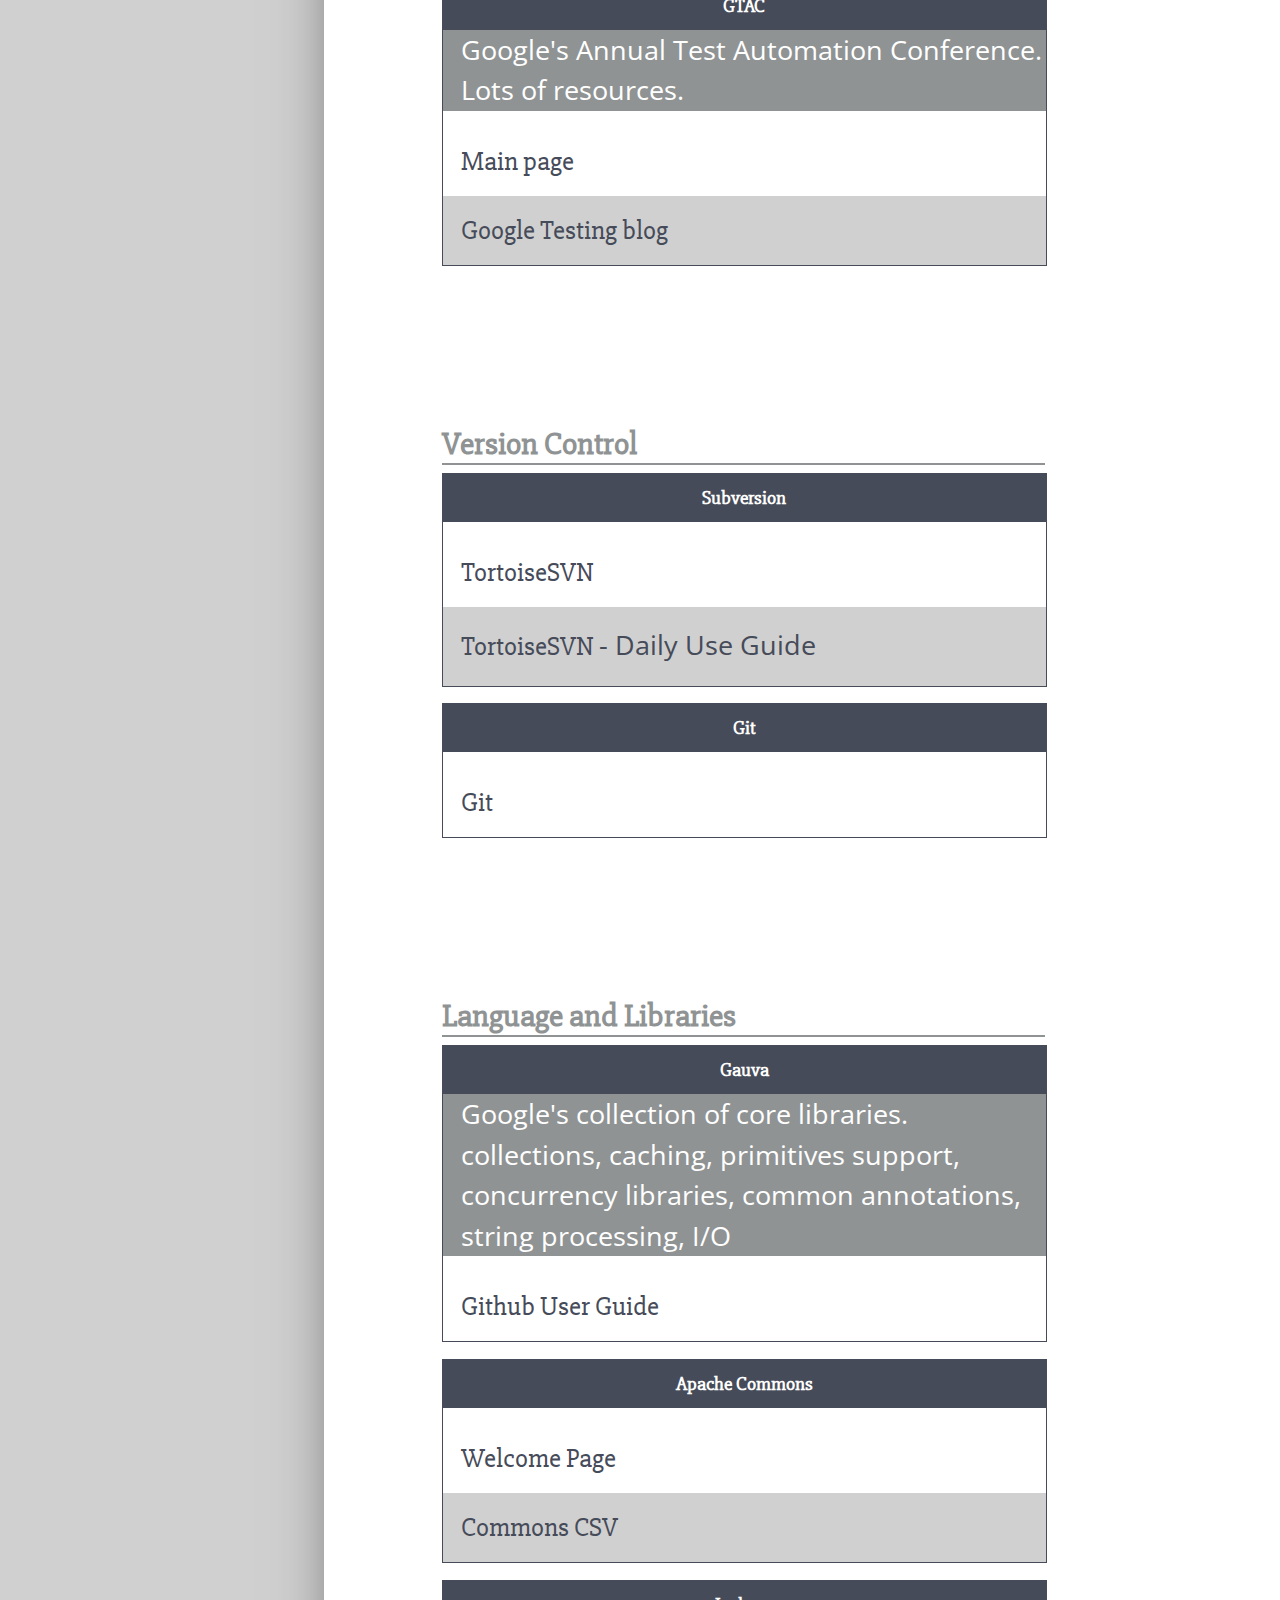
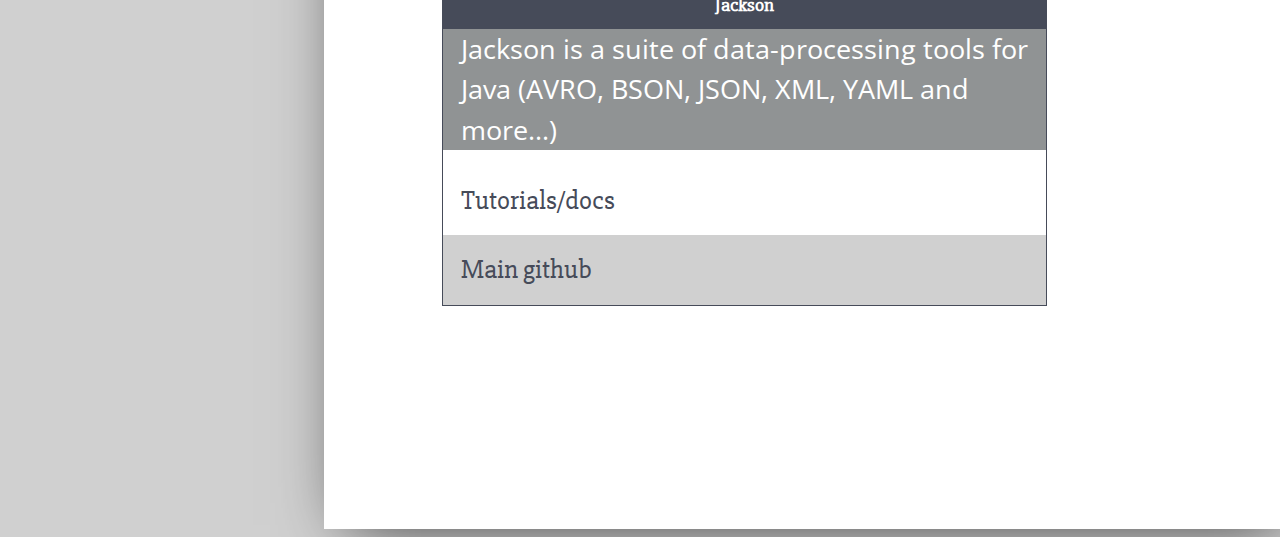
==== commit 8ee23782: "new content, new page" ====
--- a/index.html
+++ b/index.html
@@ -1,7 +1,7 @@
 <!DOCTYPE html>
 <html>
     <head>
-        <title>Guide to the Galaxy</title>
+        <title>G2G</title>
         <meta charset="UTF-8">
         <meta name="viewport" content="width=device-width, initial-scale=1.0">
         <link href='https://fonts.googleapis.com/css?family=Slabo+27px|Open+Sans+Condensed:300' rel='stylesheet' type='text/css'>
@@ -226,7 +226,10 @@
                     </div>
                     <ul>
                         <li>
-                            <a href="legacy-time.html">Not enough Time</a>
+                            <a href="add-feature.html">Adding A Feature</a>
+                        </li>
+                        <li>
+                            <a href="legacy-time.html">Not Enough Time</a>
                         </li>
                     </ul>
                 </div>
--- a/styles/styles.css
+++ b/styles/styles.css
@@ -93,8 +93,8 @@
     line-height: 1.2;
 }
 
-div#side-bar-left ul{o
-                     margin-top: 0;
+div#side-bar-left ul{
+    margin-top: 0;
 }
 
 div#collapse-btn h3{
@@ -179,9 +179,6 @@
     padding-left: 3%;
 }
 
-/*    p.detail{
-        max-width: 60%;
-    }*/
 .row{
     padding: 2%;
 }
@@ -200,4 +197,16 @@
 p.col-description a{
     font-family: inherit;
     color: inherit;
-}+}
+
+/** Mobile **/
+@media screen and (max-width: 767px) {
+    div#side-bar-left{
+        display: none;
+    }
+    div.container{
+        margin-right: 0;
+        margin-left: 0;
+        width: 100%;
+    }
+}
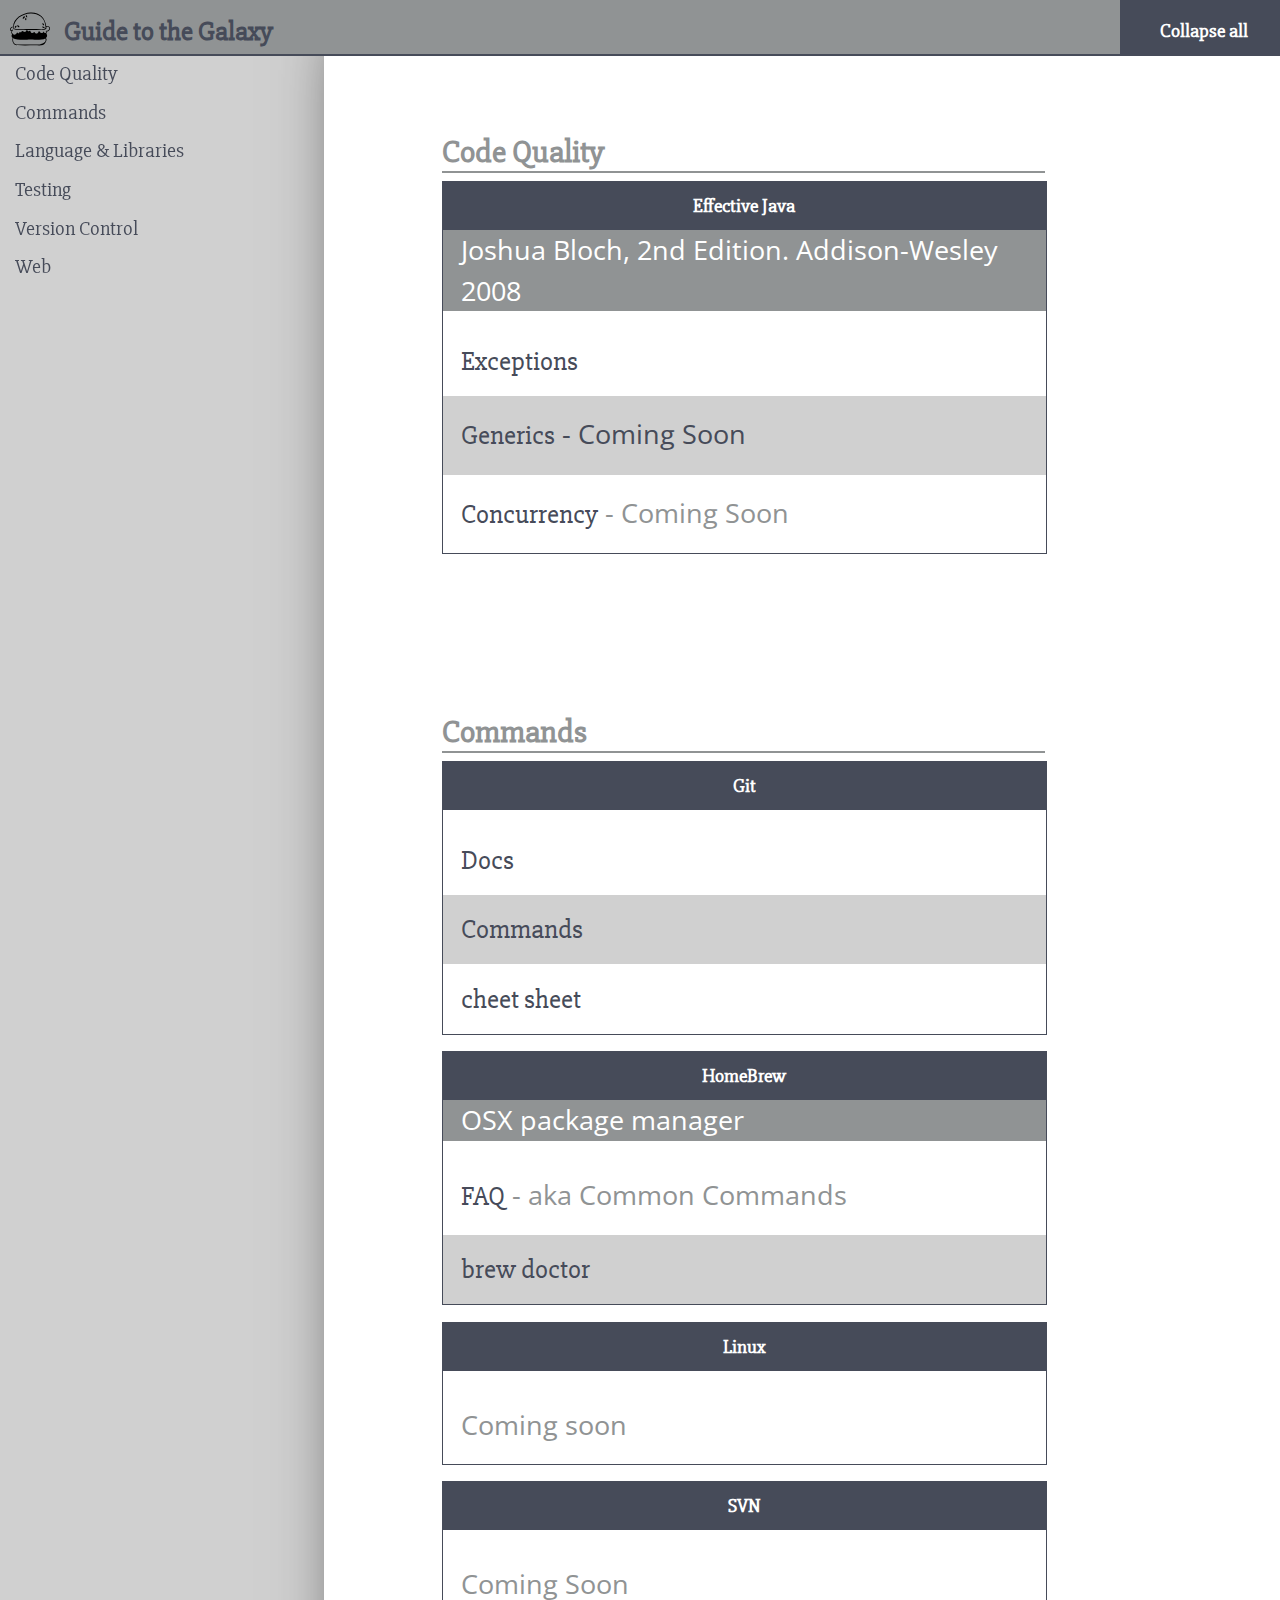
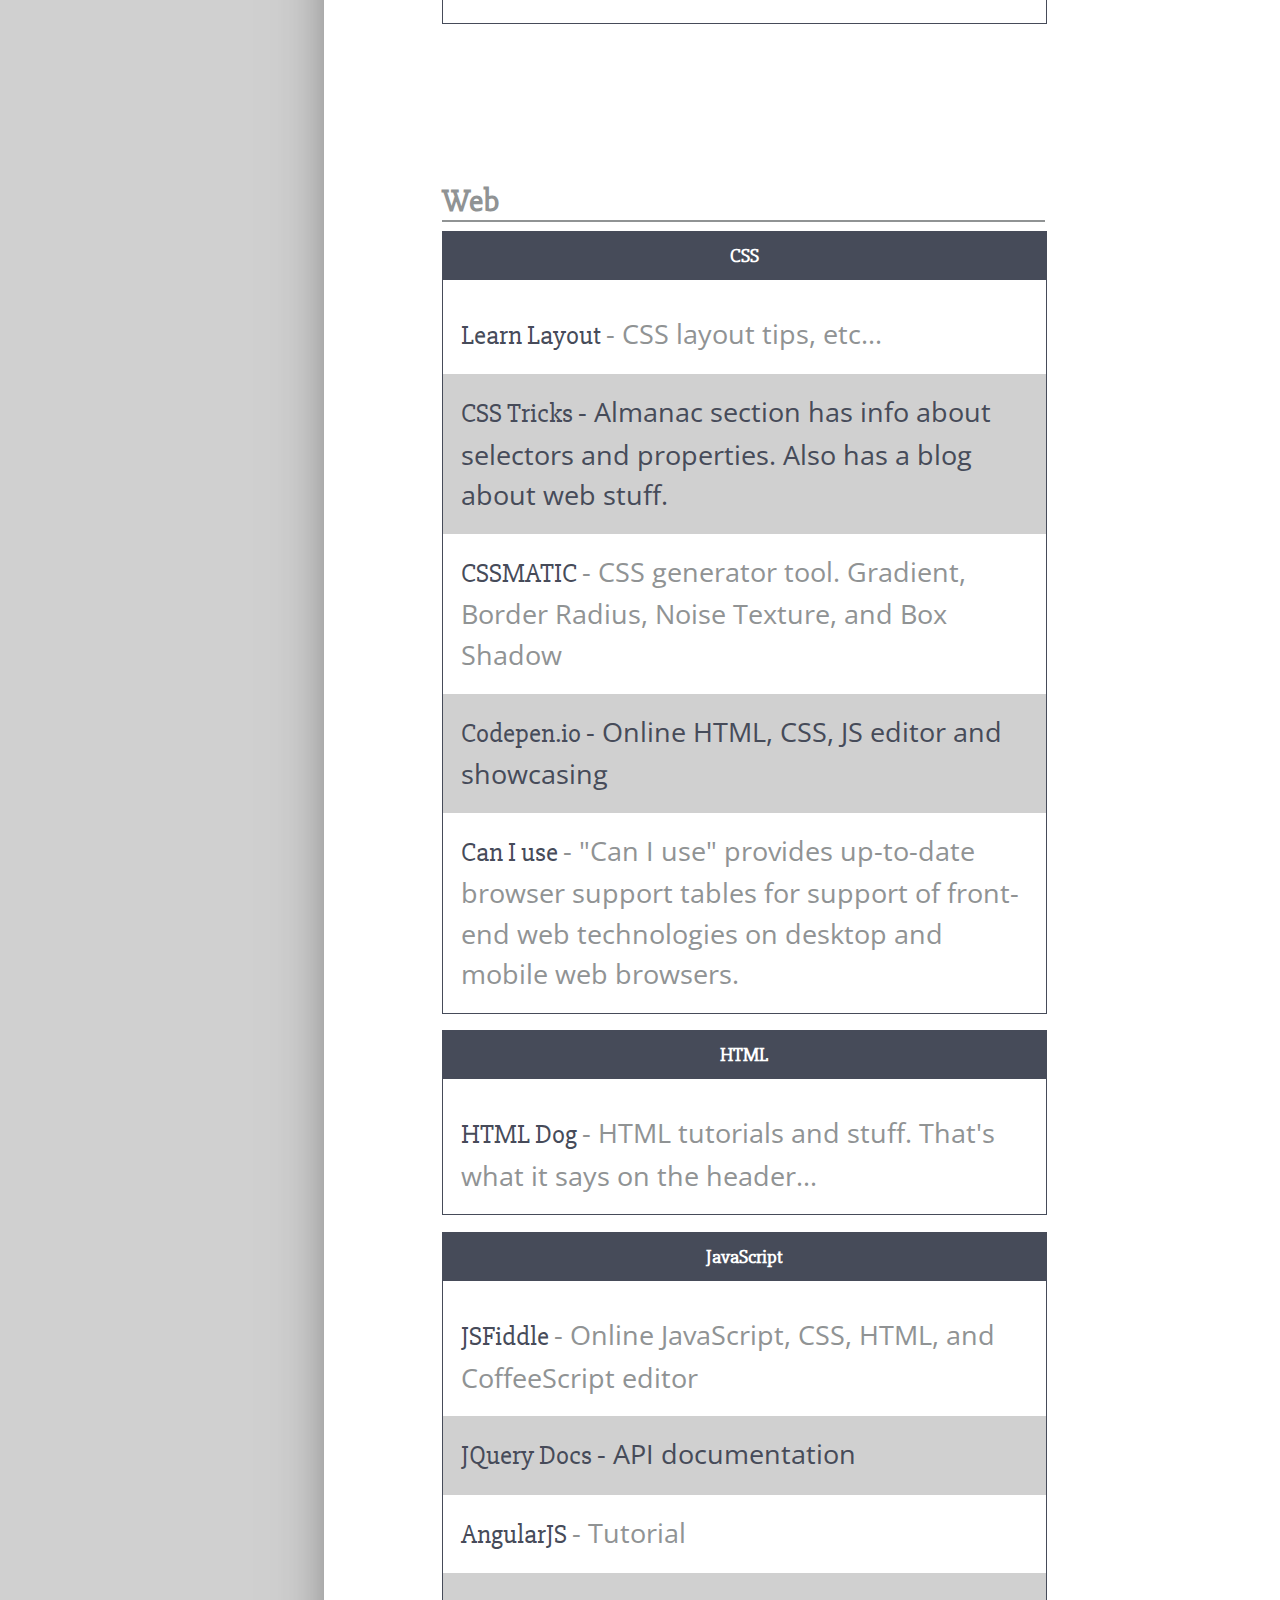
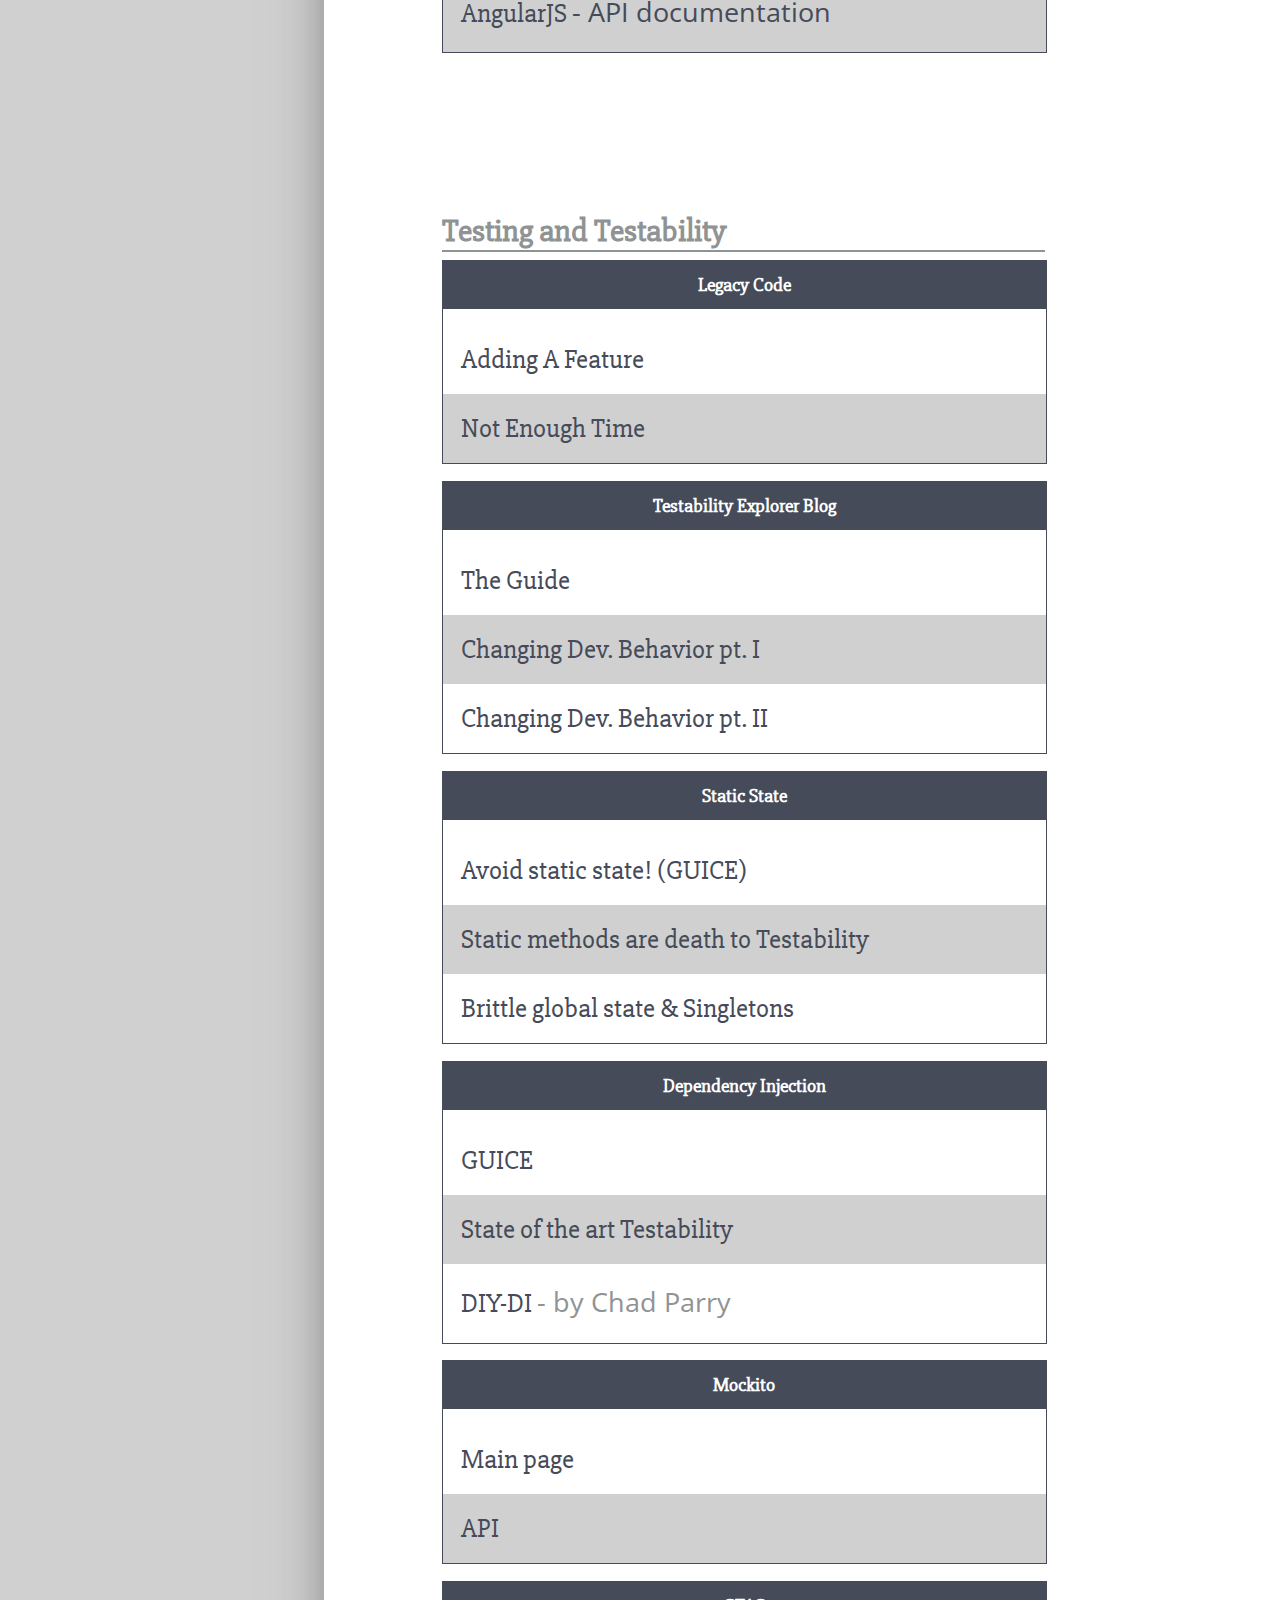
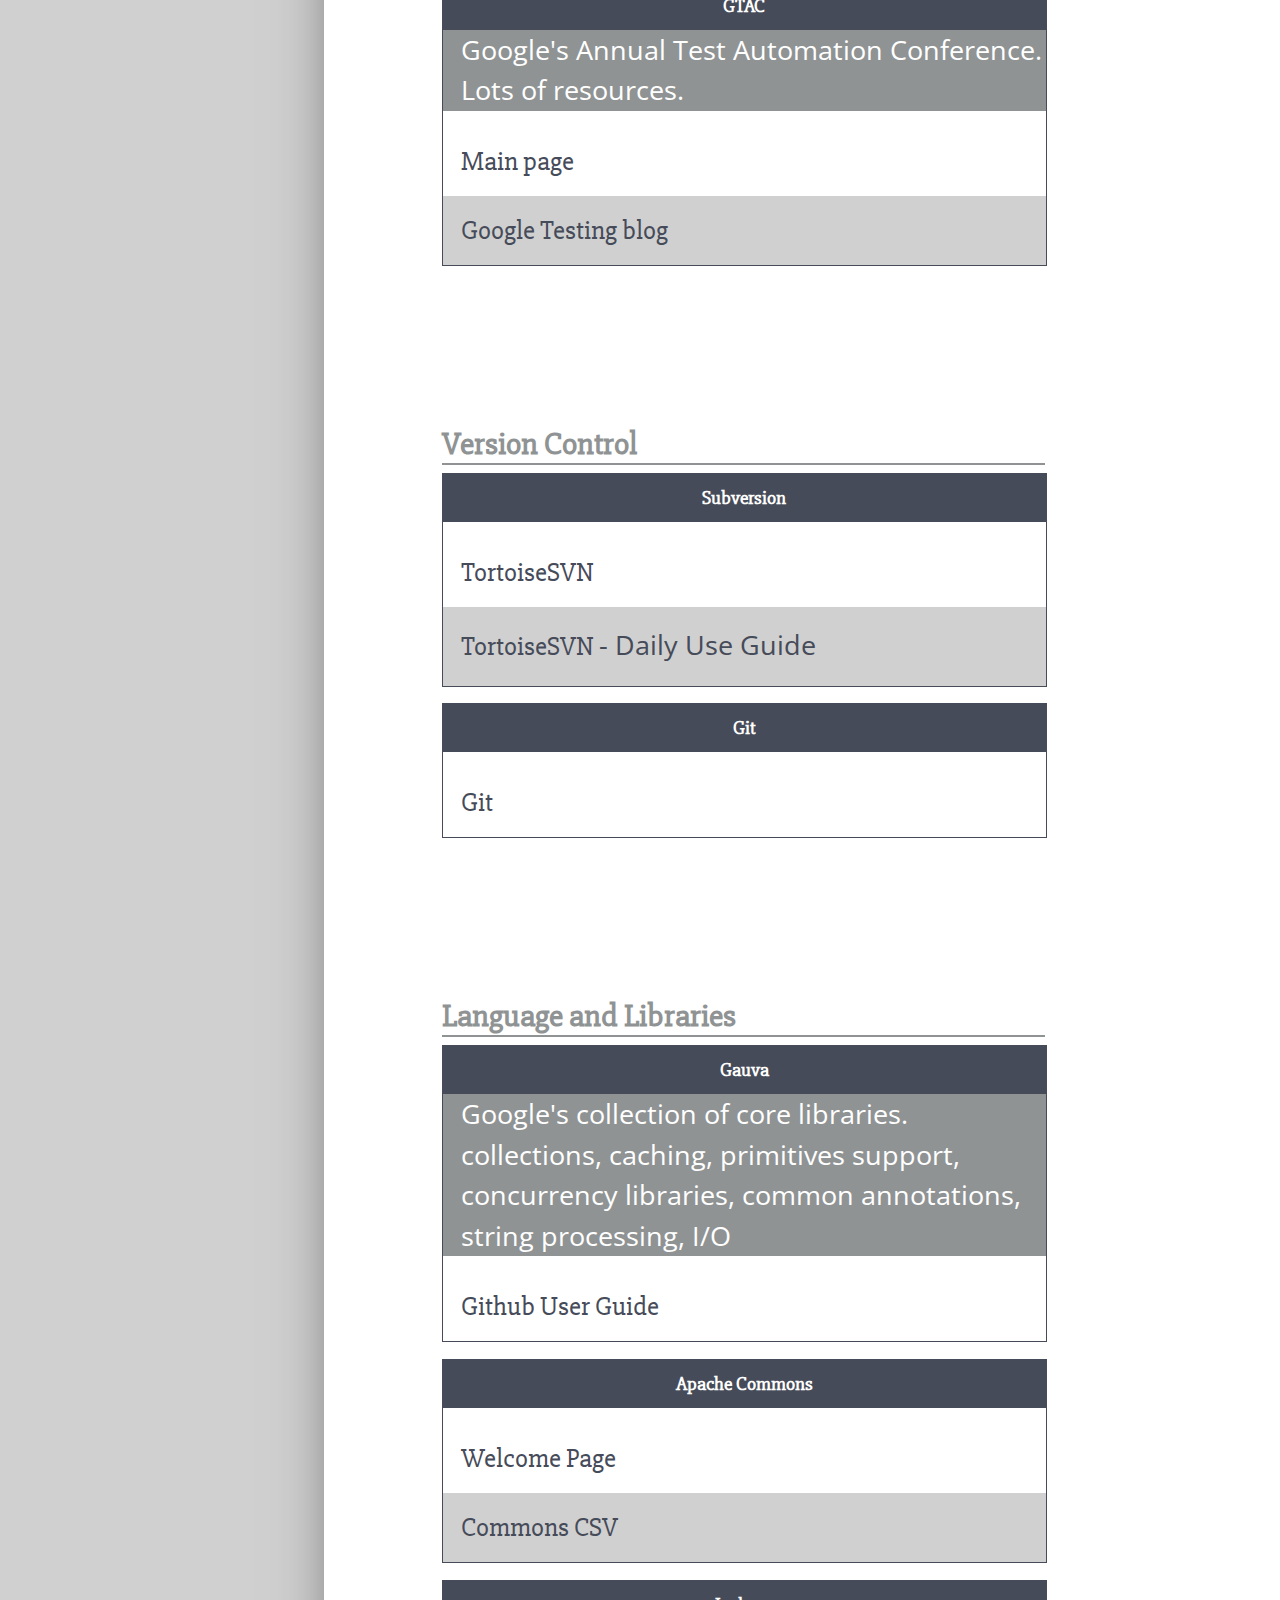
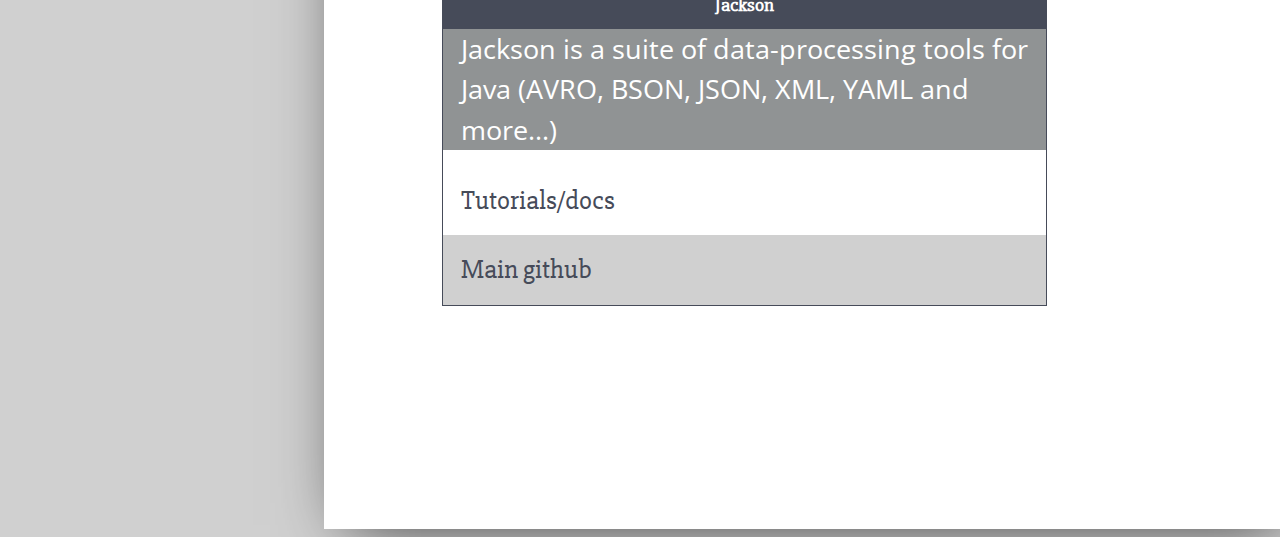
==== commit 0a0c6da2: "typo fix" ====
--- a/index.html
+++ b/index.html
@@ -44,8 +44,8 @@
                     </p>
                     <ul>
                         <li><a href="exceptions.html">Exceptions</a></li>
-                        <li><p><a href="#code-quality">Generics</a> - Comming Soon</p></li>
-                        <li><p><a href="#code-quality">Concurrency</a> - Comming Soon</p></li>
+                        <li><p><a href="#code-quality">Generics</a> - Coming Soon</p></li>
+                        <li><p><a href="#code-quality">Concurrency</a> - Coming Soon</p></li>
                     </ul>
                 </div>
             </div>
@@ -99,7 +99,7 @@
                         </h4>
                     </div>
                     <ul>
-                        <li><p>Comming soon</p></li>
+                        <li><p>Coming soon</p></li>
                     </ul>
                 </div>
                 <div class="column">
@@ -110,7 +110,7 @@
                     </div>
                     <ul>
                         <li>
-                            <p>Comming Soon</p>
+                            <p>Coming Soon</p>
                         </li>
                     </ul>
                 </div>
